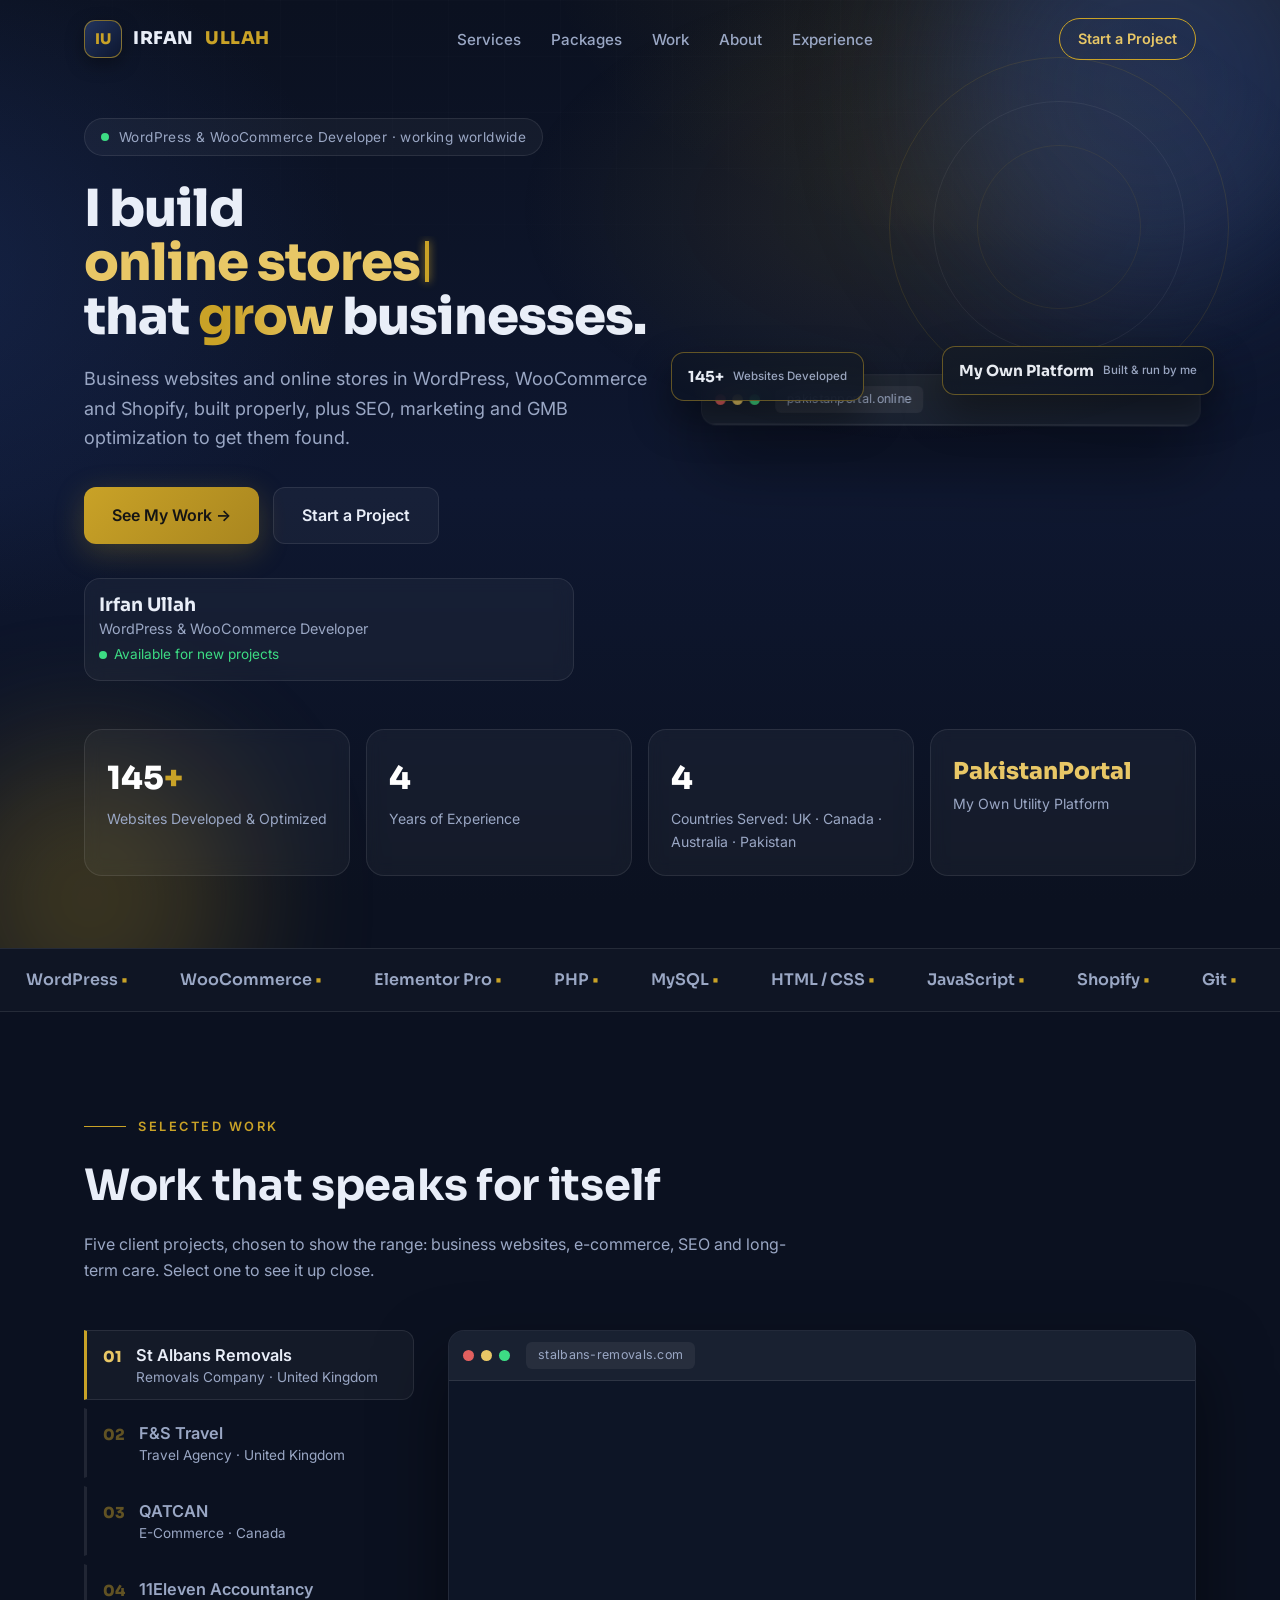
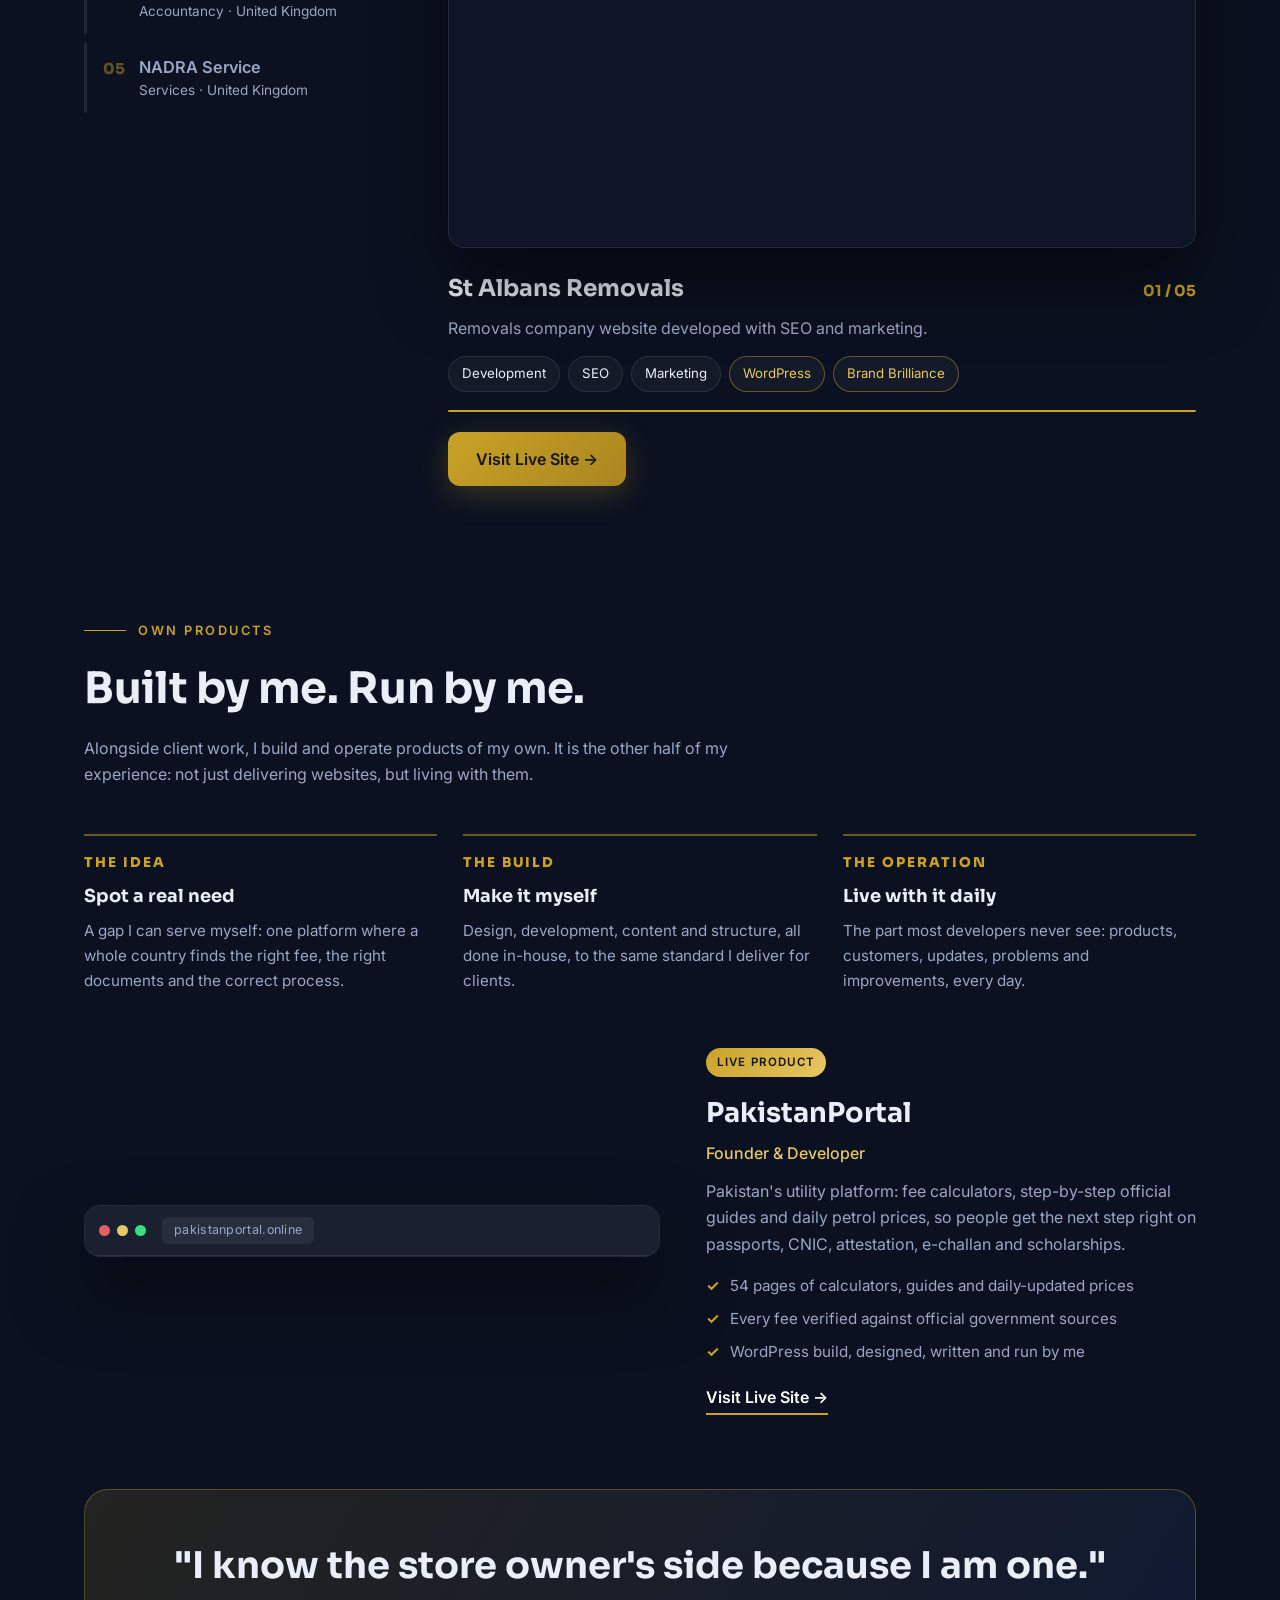
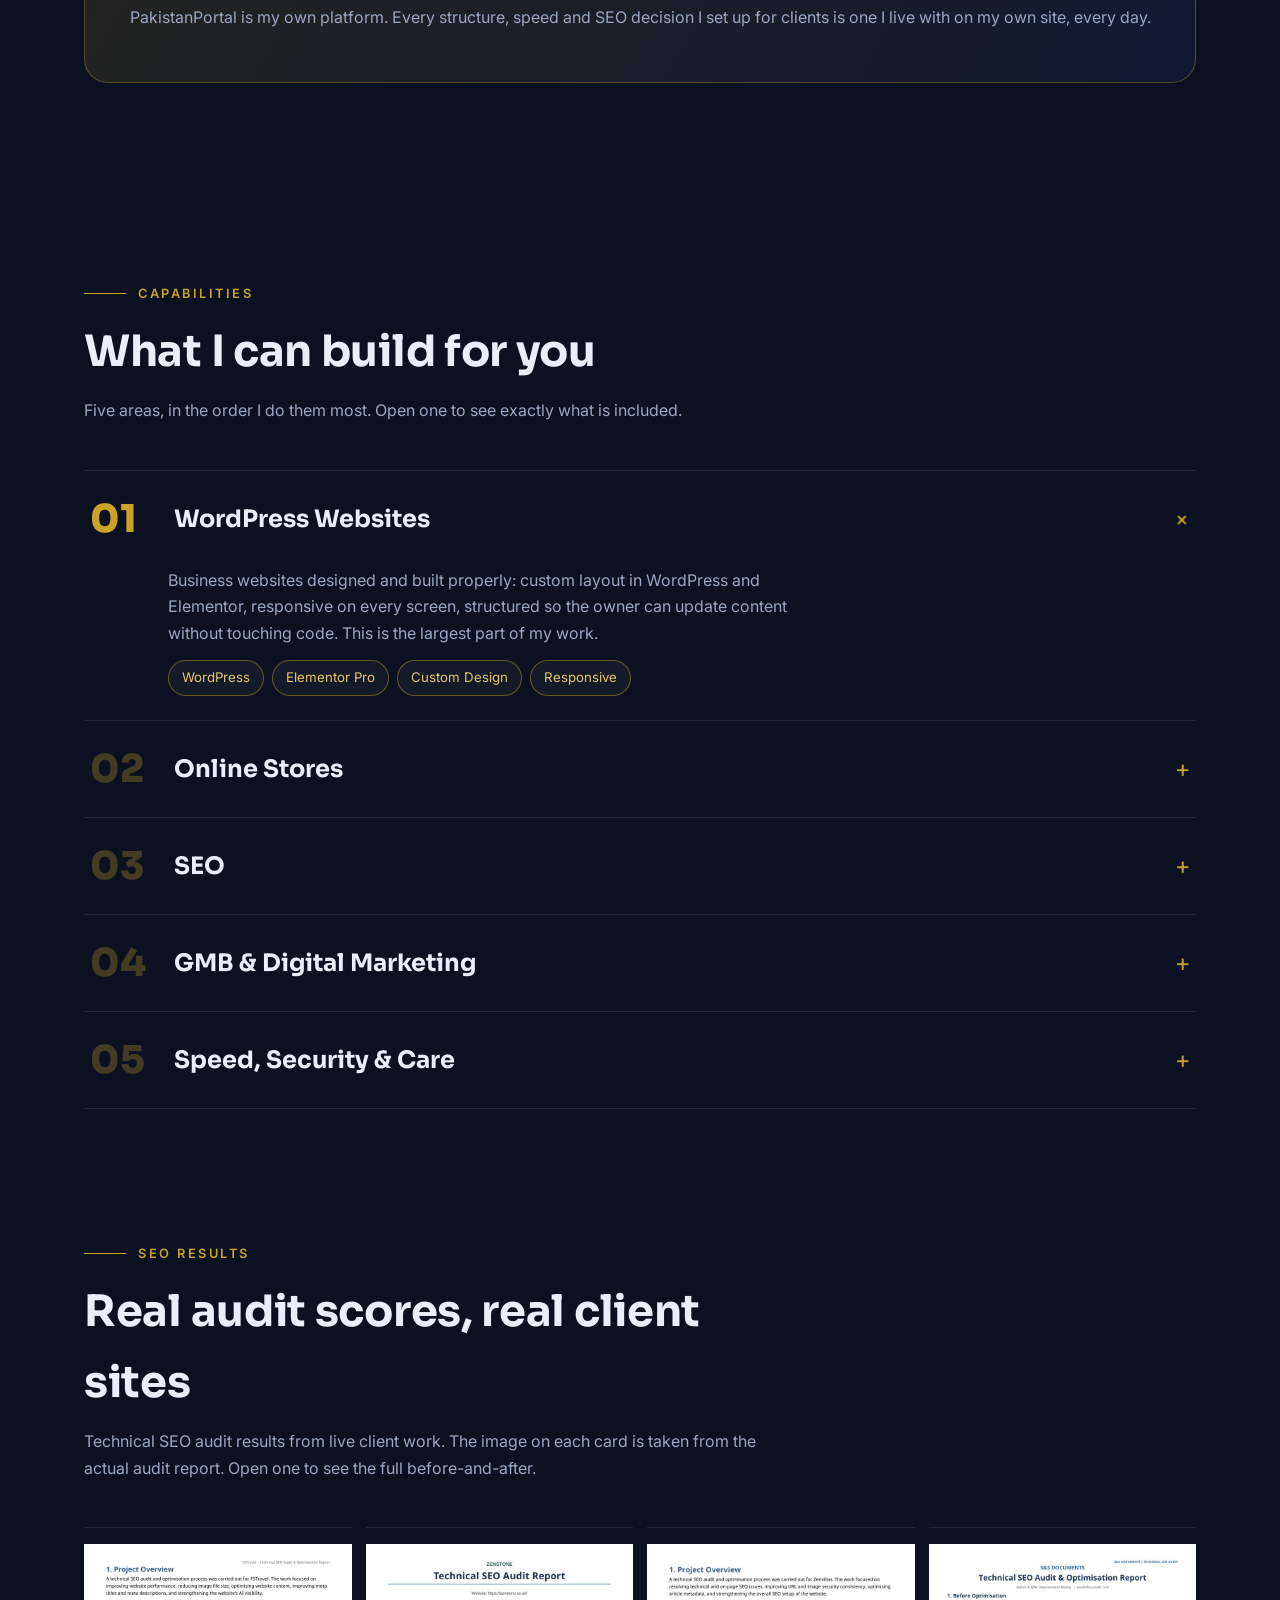
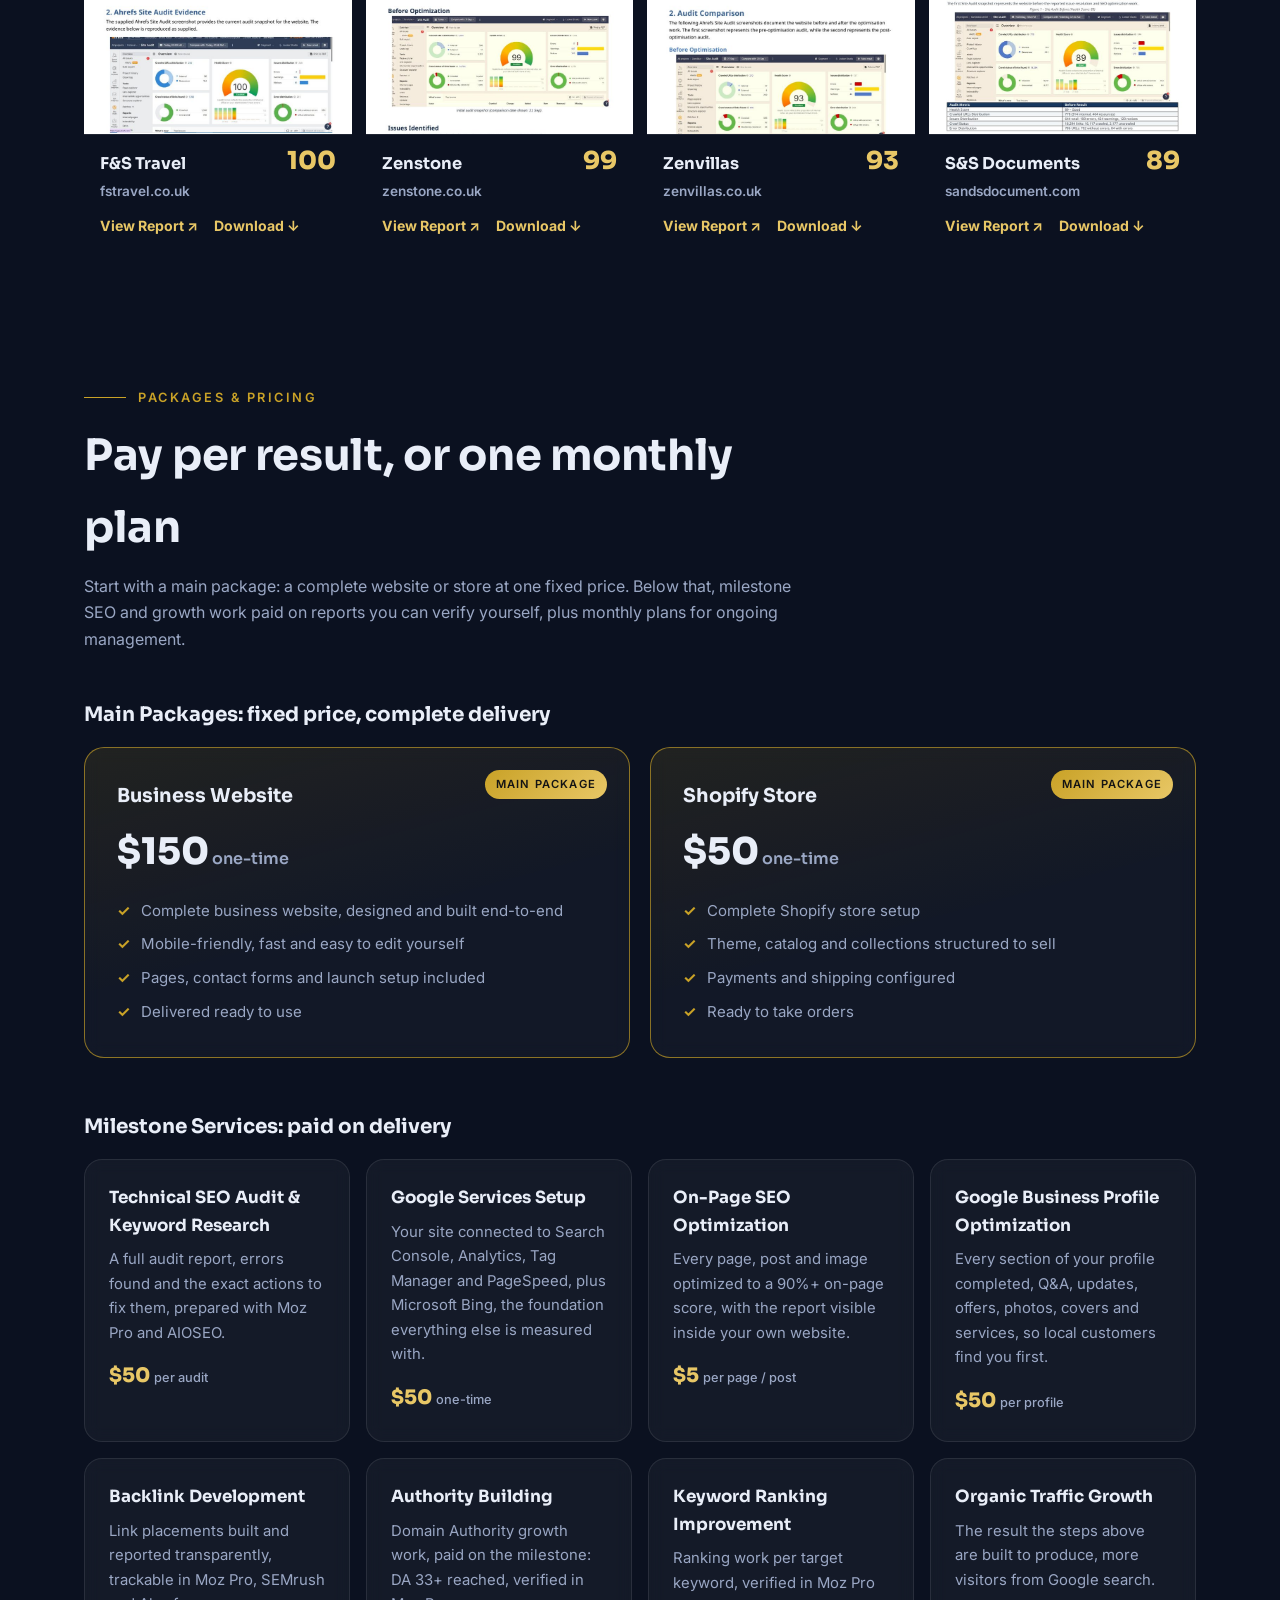
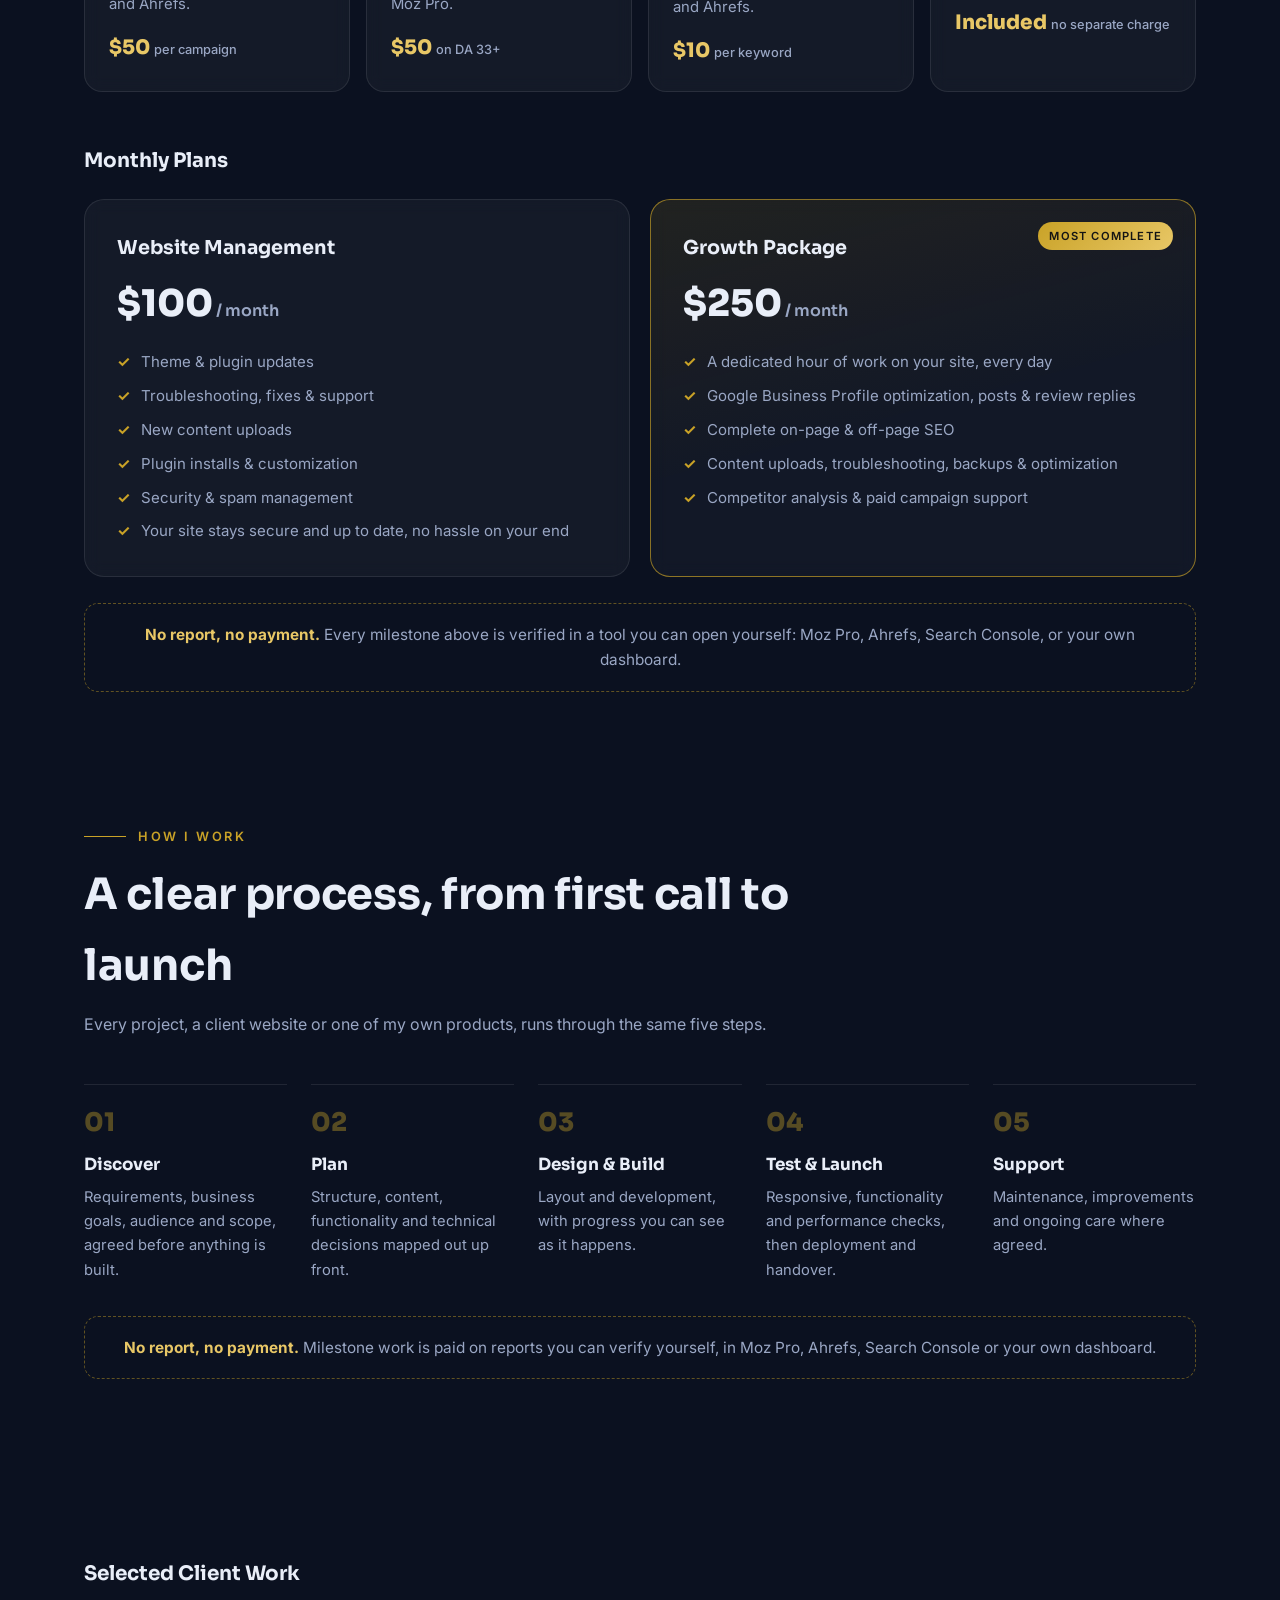
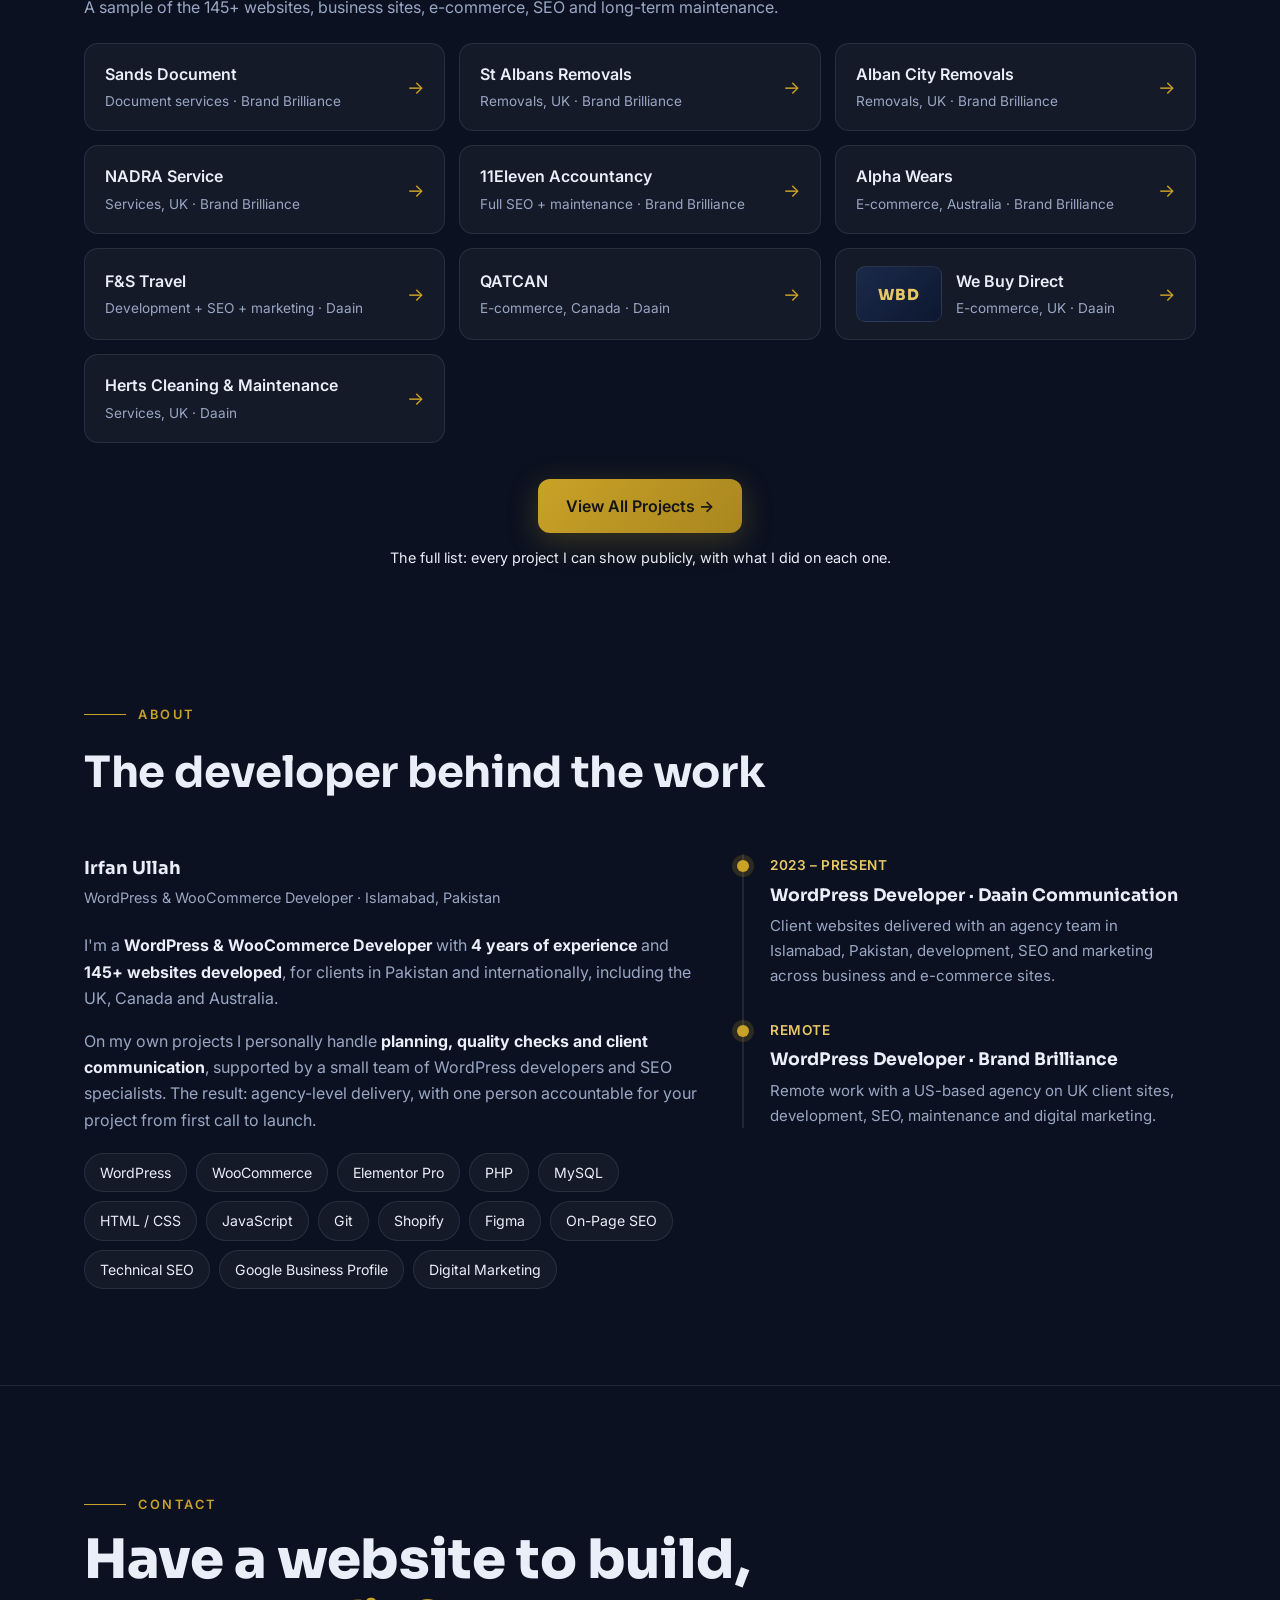
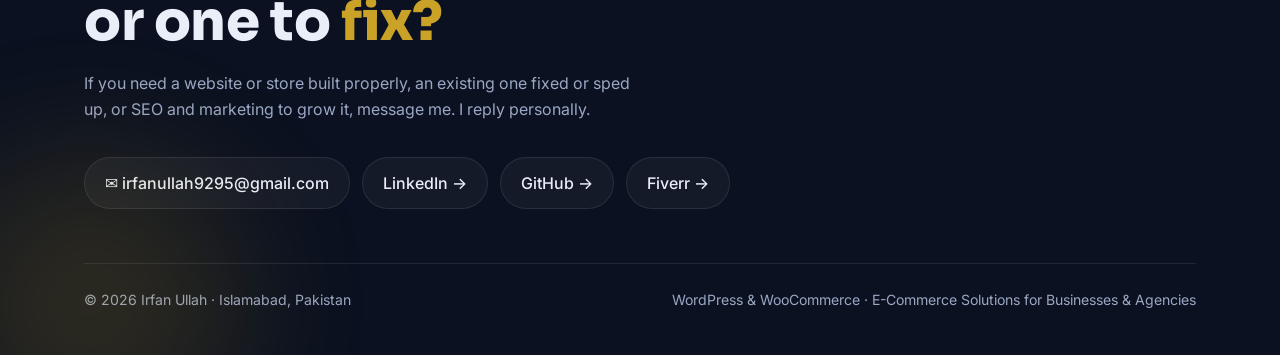
==== index.html @ b87b5d67 "Own Products: replace Novixa and TudoCalcula with PakistanPortal" ====
<!DOCTYPE html>
<html lang="en">
<head>
<meta charset="UTF-8">
<meta name="viewport" content="width=device-width, initial-scale=1.0">
<title>Irfan Ullah · WordPress & WooCommerce Developer</title>
<meta name="description" content="Irfan Ullah is a WordPress & WooCommerce Developer building business websites and e-commerce stores for businesses and agencies: WordPress, WooCommerce and Shopify, SEO, Google Business Profile creation & optimization, and digital marketing. 145+ websites developed for clients in the UK, Canada, Australia and Pakistan.">
<link rel="icon" href="data:image/svg+xml,%3Csvg xmlns='http://www.w3.org/2000/svg' viewBox='0 0 64 64'%3E%3Crect width='64' height='64' rx='14' fill='%231B2A4A'/%3E%3Ctext x='32' y='43' font-family='Arial,sans-serif' font-size='25' font-weight='700' fill='%23C9A227' text-anchor='middle'%3EIU%3C/text%3E%3C/svg%3E">
<meta name="theme-color" content="#0B1120">
<meta property="og:type" content="website">
<meta property="og:site_name" content="Irfan Ullah · Portfolio">
<meta property="og:title" content="Irfan Ullah · WordPress & WooCommerce Developer">
<meta property="og:description" content="Business websites and online stores in WordPress, WooCommerce and Shopify, built properly, plus SEO, marketing and GMB optimization. 145+ websites developed and optimized.">
<meta property="og:url" content="https://irfancodez.github.io/">
<meta property="og:image" content="https://irfancodez.github.io/og-image.png">
<meta property="og:image:width" content="1200">
<meta property="og:image:height" content="630">
<meta name="twitter:card" content="summary_large_image">
<meta name="twitter:title" content="Irfan Ullah · WordPress & WooCommerce Developer">
<meta name="twitter:description" content="Business websites and online stores in WordPress, WooCommerce and Shopify, plus SEO, marketing and GMB optimization. 145+ websites developed and optimized.">
<meta name="twitter:image" content="https://irfancodez.github.io/og-image.png">
<link rel="preconnect" href="https://fonts.googleapis.com">
<link rel="preconnect" href="https://fonts.gstatic.com" crossorigin>
<link href="https://fonts.googleapis.com/css2?family=Sora:wght@400;600;700;800&family=Inter:wght@400;500;600&display=swap" rel="stylesheet">
<style>
:root{
  --bg:#0B1120; --bg2:#0E1730; --navy:#1B2A4A; --gold:#C9A227; --gold2:#E8C766;
  --text:#E9EEF8; --muted:#9AA7C4; --card:rgba(255,255,255,.04); --line:rgba(255,255,255,.09);
  --radius:18px;
}
*{margin:0;padding:0;box-sizing:border-box}
html{scroll-behavior:smooth}
body{font-family:'Inter',system-ui,Arial,sans-serif;background:var(--bg);color:var(--text);line-height:1.65;overflow-x:hidden}
h1,h2,h3,.display{font-family:'Sora',sans-serif}
a{color:inherit;text-decoration:none}
.wrap{max-width:1160px;margin:0 auto;padding:0 24px}
::selection{background:var(--gold);color:#141414}

/* ---------- background fx ---------- */
.bg-fx{position:fixed;inset:0;z-index:-2;background:
  radial-gradient(900px 500px at 85% -5%,rgba(201,162,39,.14),transparent 60%),
  radial-gradient(800px 600px at -10% 30%,rgba(38,64,128,.35),transparent 60%),
  linear-gradient(180deg,var(--bg) 0%,var(--bg2) 55%,var(--bg) 100%)}
.bg-grid{position:fixed;inset:0;z-index:-1;pointer-events:none;opacity:.35;
  background-image:linear-gradient(rgba(255,255,255,.035) 1px,transparent 1px),linear-gradient(90deg,rgba(255,255,255,.035) 1px,transparent 1px);
  background-size:56px 56px;
  -webkit-mask-image:radial-gradient(ellipse 90% 60% at 50% 0%,#000 30%,transparent 75%);
          mask-image:radial-gradient(ellipse 90% 60% at 50% 0%,#000 30%,transparent 75%)}
.orb{position:absolute;border-radius:50%;filter:blur(70px);opacity:.5;pointer-events:none}
.orb.a{width:420px;height:420px;background:#264080;top:-120px;right:-80px;animation:drift 14s ease-in-out infinite alternate}
.orb.b{width:300px;height:300px;background:rgba(201,162,39,.5);bottom:-100px;left:-60px;animation:drift 18s ease-in-out infinite alternate-reverse}
@keyframes drift{from{transform:translate(0,0) scale(1)}to{transform:translate(-40px,30px) scale(1.08)}}
.rings{position:absolute;top:6%;right:4%;width:340px;height:340px;pointer-events:none;opacity:.5}
.rings::before,.rings::after{content:"";position:absolute;inset:0;border:1px solid rgba(201,162,39,.25);border-radius:50%}
.rings::after{inset:44px;border-color:rgba(255,255,255,.12)}
.rings i{position:absolute;inset:88px;border:1px solid rgba(201,162,39,.18);border-radius:50%;display:block}

/* ---------- nav ---------- */
header{position:fixed;top:0;left:0;right:0;z-index:50;transition:background .3s,border-color .3s;border-bottom:1px solid transparent}
header.scrolled{background:rgba(11,17,32,.82);backdrop-filter:blur(14px);border-color:var(--line)}
nav{display:flex;justify-content:space-between;align-items:center;padding:18px 0}
.logo{font-family:'Sora';font-weight:800;letter-spacing:.6px;font-size:1.1rem;display:flex;align-items:center;gap:11px}
.logo span{color:var(--gold)}
.logo-mark{width:38px;height:38px;border-radius:11px;background:linear-gradient(135deg,#22335c,#0d1730);border:1px solid rgba(201,162,39,.6);color:var(--gold2);display:grid;place-items:center;font-size:.92rem;letter-spacing:.5px;box-shadow:0 6px 18px rgba(0,0,0,.35)}
nav ul{display:flex;gap:30px;list-style:none}
nav ul a{color:var(--muted);font-size:.95rem;font-weight:500;position:relative;padding:4px 0}
nav ul a::after{content:"";position:absolute;left:0;bottom:0;width:0;height:2px;background:var(--gold);transition:width .3s}
nav ul a:hover{color:#fff} nav ul a:hover::after{width:100%}
.nav-cta{border:1px solid var(--gold);color:var(--gold2);padding:8px 18px;border-radius:999px;font-weight:600;font-size:.9rem;transition:.3s}
.nav-cta:hover{background:var(--gold);color:#141414}
.burger{display:none;flex-direction:column;justify-content:center;gap:5px;width:42px;height:42px;padding:9px;background:rgba(255,255,255,.03);border:1px solid rgba(255,255,255,.12);border-radius:11px;cursor:pointer}
.burger span{display:block;height:2px;background:var(--gold2);border-radius:2px;transition:.3s}
.burger.open span:nth-child(1){transform:translateY(7px) rotate(45deg)}
.burger.open span:nth-child(2){opacity:0}
.burger.open span:nth-child(3){transform:translateY(-7px) rotate(-45deg)}
.mnav{position:fixed;top:72px;left:12px;right:12px;z-index:49;background:rgba(13,21,43,.98);border:1px solid rgba(201,162,39,.35);border-radius:16px;padding:8px;box-shadow:0 24px 50px rgba(0,0,0,.5);opacity:0;visibility:hidden;transform:translateY(-8px);transition:.28s}
.mnav.open{opacity:1;visibility:visible;transform:none}
.mnav a{display:block;padding:13px 14px;font-family:'Sora';font-weight:600;font-size:.98rem;color:var(--ink);border-bottom:1px solid rgba(255,255,255,.06)}
.mnav a:last-child{border-bottom:none}
.mnav a.mcta{margin-top:6px;text-align:center;background:linear-gradient(135deg,var(--gold),#a8851e);color:#141414;border-radius:11px;border-bottom:none}
@media(max-width:760px){.burger{display:flex}}
@media(max-width:480px){.nav-cta{display:none}}
@media(max-width:760px){nav ul{display:none}}

/* ---------- hero ---------- */
.hero{position:relative;padding:118px 0 72px;overflow:hidden}
.eyebrow{display:inline-flex;align-items:center;gap:10px;border:1px solid var(--line);background:var(--card);
  padding:7px 16px;border-radius:999px;font-size:.85rem;color:var(--muted);letter-spacing:.4px}
.eyebrow .dot{width:8px;height:8px;border-radius:50%;background:#3ddc84;box-shadow:0 0 0 0 rgba(61,220,132,.6);animation:pulse 2s infinite}
@keyframes pulse{0%{box-shadow:0 0 0 0 rgba(61,220,132,.55)}70%{box-shadow:0 0 0 9px rgba(61,220,132,0)}100%{box-shadow:0 0 0 0 rgba(61,220,132,0)}}
.hero h1{font-size:clamp(2.3rem,4.3vw,3.2rem);line-height:1.05;font-weight:800;margin:26px 0 20px;letter-spacing:-1px}
.hero h1 .grad{background:linear-gradient(92deg,var(--gold) 10%,var(--gold2) 45%,#fff2c9 70%,var(--gold) 100%);
  background-size:200% auto;-webkit-background-clip:text;background-clip:text;color:transparent;animation:shine 5s linear infinite}
@keyframes shine{to{background-position:200% center}}
.hero p.lead{max-width:680px;color:var(--muted);font-size:1.13rem}
.hero .btns{display:flex;gap:14px;flex-wrap:wrap;margin-top:34px}
.btn{display:inline-flex;align-items:center;gap:9px;background:linear-gradient(135deg,var(--gold),#a9861f);color:#141414;
  font-weight:600;padding:14px 28px;border-radius:12px;transition:.3s;box-shadow:0 8px 30px rgba(201,162,39,.25)}
.btn:hover{transform:translateY(-3px);box-shadow:0 14px 38px rgba(201,162,39,.35)}
.btn.ghost{background:var(--card);border:1px solid var(--line);color:var(--text);box-shadow:none}
.btn.ghost:hover{border-color:var(--gold);color:var(--gold2)}
.stats{display:grid;grid-template-columns:repeat(4,1fr);gap:16px;margin-top:48px}
.stat{background:var(--card);border:1px solid var(--line);border-radius:var(--radius);padding:22px;backdrop-filter:blur(8px);transition:.3s}
.stat:hover{transform:translateY(-4px);border-color:rgba(201,162,39,.5)}
.stat .num{font-family:'Sora';font-size:2rem;font-weight:800;color:#fff}
.stat .num em{font-style:normal;color:var(--gold)}
.stat .lbl{color:var(--muted);font-size:.88rem;margin-top:2px}
@media(max-width:820px){.stats{grid-template-columns:repeat(2,1fr)}}

/* ---------- marquee ---------- */
.marquee{border-top:1px solid var(--line);border-bottom:1px solid var(--line);padding:18px 0;overflow:hidden;background:rgba(255,255,255,.02)}
.marquee .track{display:flex;gap:0;width:max-content;animation:scroll 30s linear infinite}
.marquee span{font-family:'Sora';font-weight:600;color:var(--muted);padding:0 26px;white-space:nowrap;font-size:1rem}
.marquee span b{color:var(--gold);font-weight:600}
@keyframes scroll{to{transform:translateX(-50%)}}

/* ---------- sections ---------- */
section{padding:96px 0;position:relative}
.sec-head{max-width:720px;margin-bottom:46px}
.sec-head .kicker{color:var(--gold);font-weight:600;letter-spacing:2.5px;font-size:.8rem;text-transform:uppercase}
.sec-head h2{font-size:clamp(1.9rem,3.6vw,2.7rem);font-weight:700;margin:12px 0 10px;letter-spacing:-.3px}
.sec-head p{color:var(--muted)}
.grid4{display:grid;grid-template-columns:repeat(auto-fit,minmax(240px,1fr));gap:18px}
.card{background:var(--card);border:1px solid var(--line);border-radius:var(--radius);padding:28px;position:relative;overflow:hidden;transition:.35s;backdrop-filter:blur(8px)}
.card::before{content:"";position:absolute;inset:0;background:radial-gradient(420px 200px at var(--mx,50%) var(--my,0%),rgba(201,162,39,.13),transparent 65%);opacity:0;transition:opacity .35s}
.card:hover{transform:translateY(-6px);border-color:rgba(201,162,39,.55)}
.card:hover::before{opacity:1}
.card .no{font-family:'Sora';font-weight:800;font-size:.95rem;color:var(--gold);letter-spacing:1px}
.card h3{font-size:1.18rem;margin:14px 0 9px}
.card p{color:var(--muted);font-size:.96rem}

/* ---------- packages ---------- */
.miles{display:grid;grid-template-columns:repeat(auto-fit,minmax(250px,1fr));gap:16px}
.mile{background:var(--card);border:1px solid var(--line);border-radius:var(--radius);padding:24px;transition:.3s;backdrop-filter:blur(8px)}
.mile:hover{transform:translateY(-4px);border-color:rgba(201,162,39,.55)}
.mile h3{font-size:1.05rem;margin-bottom:8px}
.mile p{color:var(--muted);font-size:.93rem}
.mile .price{display:inline-block;margin-top:14px;font-family:'Sora';font-weight:800;font-size:1.25rem;color:var(--gold2)}
.mile .price small{font-family:'Inter';font-weight:500;font-size:.8rem;color:var(--muted)}
.plans{display:grid;grid-template-columns:repeat(auto-fit,minmax(300px,1fr));gap:20px;margin-top:22px}
.plan{background:var(--card);border:1px solid var(--line);border-radius:20px;padding:32px;position:relative;transition:.3s;backdrop-filter:blur(8px)}
.plan:hover{transform:translateY(-5px)}
.plan.featured{border-color:rgba(201,162,39,.65);background:linear-gradient(165deg,rgba(201,162,39,.12),rgba(255,255,255,.03) 55%)}
.plan .flag{position:absolute;top:22px;right:22px;font-size:.7rem;font-weight:600;letter-spacing:1.2px;color:#141414;background:linear-gradient(135deg,var(--gold),var(--gold2));padding:5px 11px;border-radius:999px;text-transform:uppercase}
.plan h3{font-size:1.2rem}
.plan .amt{font-family:'Sora';font-size:2.3rem;font-weight:800;margin:10px 0 2px}
.plan .amt span{font-size:1rem;font-weight:600;color:var(--muted)}
.plan ul{list-style:none;margin-top:16px;display:grid;gap:9px}
.plan ul li{color:var(--muted);font-size:.94rem;padding-left:24px;position:relative}
.plan ul li::before{content:"✓";position:absolute;left:0;color:var(--gold);font-weight:700}
.pkg-note{margin-top:26px;border:1px dashed rgba(201,162,39,.45);border-radius:14px;padding:18px 22px;color:var(--muted);font-size:.96rem;text-align:center}
.pkg-note strong{color:var(--gold2)}

/* ---------- projects ---------- */
.proj{display:grid;grid-template-columns:repeat(auto-fit,minmax(320px,1fr));gap:20px}
.proj .card{padding:32px}
.proj .flag{position:absolute;top:22px;right:22px;font-size:.72rem;font-weight:600;letter-spacing:1.2px;color:#141414;background:linear-gradient(135deg,var(--gold),var(--gold2));padding:5px 11px;border-radius:999px;text-transform:uppercase}
.proj h3{font-size:1.45rem;margin:6px 0 4px}
.proj h3 a:hover{color:var(--gold2)}
.proj .role{color:var(--gold2);font-size:.9rem;font-weight:500;margin-bottom:12px}
.proj p{color:var(--muted);font-size:.97rem}
.proj .go{display:inline-flex;gap:8px;margin-top:18px;font-weight:600;color:#fff;border-bottom:2px solid var(--gold);padding-bottom:2px;transition:.3s}
.proj .go:hover{color:var(--gold2);gap:13px}
.client-grid{display:grid;grid-template-columns:repeat(auto-fit,minmax(300px,1fr));gap:14px;margin-top:22px}
.client{display:flex;justify-content:space-between;align-items:center;gap:14px;background:var(--card);border:1px solid var(--line);border-radius:14px;padding:17px 20px;transition:.3s}
.client:hover{border-color:rgba(201,162,39,.55);transform:translateX(5px)}
.client .t{font-weight:600}
.client .s{color:var(--muted);font-size:.85rem}
.client .arr{color:var(--gold);font-size:1.15rem}

/* ---------- quote band ---------- */
.quote{background:linear-gradient(120deg,rgba(201,162,39,.13),rgba(38,64,128,.18));border:1px solid rgba(201,162,39,.35);border-radius:24px;padding:52px 44px;text-align:center}
.quote .big{font-family:'Sora';font-size:clamp(1.5rem,3.4vw,2.3rem);font-weight:700;line-height:1.3}
.quote .big span{color:var(--gold2)}
.quote p{color:var(--muted);margin-top:14px}

/* ---------- about / timeline ---------- */
.two{display:grid;grid-template-columns:1.15fr .85fr;gap:44px;align-items:start}
@media(max-width:860px){.two{grid-template-columns:1fr}}
.about p{color:var(--muted);margin-bottom:16px}
.about p strong{color:var(--text)}
.stack{display:flex;flex-wrap:wrap;gap:9px;margin-top:20px}
.stack span{border:1px solid var(--line);background:var(--card);border-radius:999px;padding:7px 15px;font-size:.88rem;color:var(--text)}
.stack span:hover{border-color:var(--gold);color:var(--gold2)}
.timeline{border-left:2px solid var(--line);padding-left:26px;display:grid;gap:30px}
.tl{position:relative}
.tl::before{content:"";position:absolute;left:-33px;top:6px;width:12px;height:12px;border-radius:50%;background:var(--gold);box-shadow:0 0 0 5px rgba(201,162,39,.18)}
.tl .when{color:var(--gold2);font-size:.85rem;font-weight:600;letter-spacing:.6px}
.tl h3{font-size:1.08rem;margin:4px 0 5px}
.tl p{color:var(--muted);font-size:.94rem}

/* ---------- footer / contact ---------- */
footer{padding:100px 0 44px;border-top:1px solid var(--line);position:relative;overflow:hidden}
footer .big{font-family:'Sora';font-size:clamp(2rem,5vw,3.4rem);font-weight:800;line-height:1.15;letter-spacing:-.4px}
footer .big span{color:var(--gold)}
.contact-row{display:flex;gap:12px;flex-wrap:wrap;margin:34px 0 54px}
.pill{display:inline-flex;gap:9px;align-items:center;border:1px solid var(--line);background:var(--card);padding:12px 20px;border-radius:999px;font-weight:500;transition:.3s}
.pill:hover{border-color:var(--gold);color:var(--gold2);transform:translateY(-3px)}
.foot{display:flex;justify-content:space-between;gap:16px;flex-wrap:wrap;color:var(--muted);font-size:.88rem;border-top:1px solid var(--line);padding-top:24px}

/* ---------- v3 visual layer ---------- */
#progress{position:fixed;top:0;left:0;height:3px;width:0;background:linear-gradient(90deg,var(--gold),var(--gold2));z-index:60;box-shadow:0 0 12px rgba(201,162,39,.7)}
.hero-grid{display:grid;grid-template-columns:1.06fr .94fr;gap:42px;align-items:center}
@media(max-width:920px){.hero-grid{grid-template-columns:1fr}}
.hero-visual{position:relative;perspective:1200px;max-width:570px;width:100%;justify-self:end}
.frame{background:#0d1526;border:1px solid var(--line);border-radius:16px;overflow:hidden;box-shadow:0 34px 70px rgba(0,0,0,.5);transform:rotateY(-7deg) rotateX(2deg);transition:transform .5s cubic-bezier(.2,.6,.2,1)}
.hero-visual:hover .frame{transform:rotateY(-2deg) rotateX(0deg)}
.frame .bar{display:flex;align-items:center;gap:7px;padding:11px 14px;background:rgba(255,255,255,.05);border-bottom:1px solid var(--line)}
.frame .bar i{width:11px;height:11px;border-radius:50%;background:#2a3757;display:block}
.frame .bar i:first-child{background:#e2605f}.frame .bar i:nth-child(2){background:#e8c766}.frame .bar i:nth-child(3){background:#3ddc84}
.frame .bar span{margin-left:9px;font-size:.78rem;color:var(--muted);background:rgba(255,255,255,.06);border-radius:6px;padding:3px 12px;letter-spacing:.3px}
.frame img{width:100%;height:auto;display:block;aspect-ratio:1200/900;object-fit:cover;object-position:top;background:linear-gradient(140deg,#16223f,#0d1526)}
.float-chip{position:absolute;display:flex;align-items:center;gap:9px;background:rgba(13,21,38,.88);border:1px solid rgba(201,162,39,.45);backdrop-filter:blur(10px);border-radius:13px;padding:11px 16px;font-family:'Sora';font-weight:700;font-size:.95rem;box-shadow:0 18px 40px rgba(0,0,0,.45);animation:bob 5s ease-in-out infinite;z-index:3}
.float-chip small{display:block;font-family:'Inter';font-weight:500;color:var(--muted);font-size:.72rem}
.float-chip.c1{top:-22px;left:-22px}
.float-chip.c2{bottom:30px;right:-18px;animation-delay:1.4s}
@media(max-width:920px){.float-chip.c1{left:6px}.float-chip.c2{right:6px}}
@keyframes bob{0%,100%{transform:translateY(0)}50%{transform:translateY(-11px)}}
.split{display:grid;grid-template-columns:1.08fr .92fr;gap:46px;align-items:center;margin-bottom:74px}
.split:last-of-type{margin-bottom:10px}
.split .frame{transform:none}
.split .frame:hover{transform:translateY(-5px)}
.split.rev .frame{order:2}
@media(max-width:920px){.split{grid-template-columns:1fr}.split.rev .frame{order:0}}
.flag2{display:inline-block;font-size:.72rem;font-weight:600;letter-spacing:1.2px;color:#141414;background:linear-gradient(135deg,var(--gold),var(--gold2));padding:5px 11px;border-radius:999px;text-transform:uppercase;margin-bottom:14px}
.split-txt h3{font-size:1.7rem;margin-bottom:4px}
.split-txt h3 a:hover{color:var(--gold2)}
.split-txt .role{color:var(--gold2);font-weight:500;margin-bottom:12px}
.split-txt p{color:var(--muted)}
.ticks{list-style:none;margin-top:16px;display:grid;gap:8px}
.ticks li{color:var(--muted);font-size:.95rem;padding-left:24px;position:relative}
.ticks li::before{content:"✓";position:absolute;left:0;color:var(--gold);font-weight:700}
.split-txt .go{display:inline-flex;gap:8px;margin-top:20px;font-weight:600;color:#fff;border-bottom:2px solid var(--gold);padding-bottom:2px;transition:.3s}
.split-txt .go:hover{color:var(--gold2);gap:13px}
.client .thumb{width:86px;height:56px;object-fit:cover;object-position:top;border-radius:9px;border:1px solid var(--line);flex:none;background:#16223f}
.client .grow{flex:1}
.me{display:flex;align-items:center;gap:16px;margin-bottom:22px}
.me img{width:74px;height:74px;border-radius:50%;object-fit:cover;border:2px solid var(--gold);box-shadow:0 0 0 5px rgba(201,162,39,.16)}
.me strong{display:block;font-family:'Sora';font-size:1.12rem}
.me span{color:var(--muted);font-size:.9rem}
.reveal-l{opacity:0;transform:translateX(-34px);transition:opacity .8s cubic-bezier(.2,.6,.2,1),transform .8s cubic-bezier(.2,.6,.2,1)}
.reveal-r{opacity:0;transform:translateX(34px);transition:opacity .8s cubic-bezier(.2,.6,.2,1),transform .8s cubic-bezier(.2,.6,.2,1)}
.reveal-l.in,.reveal-r.in{opacity:1;transform:none}
@media (prefers-reduced-motion: reduce){.reveal-l,.reveal-r{opacity:1;transform:none}.float-chip{animation:none}}


/* hero wow layer */
.hero::after{content:"";position:absolute;inset:0;background:radial-gradient(620px 360px at var(--sx,72%) var(--sy,22%),rgba(201,162,39,.12),transparent 65%);pointer-events:none;transition:background .25s}
.h-line{display:block;overflow:hidden;padding-bottom:.08em;margin-bottom:-.08em}
.h-line>span{display:inline-block;animation:rise .95s cubic-bezier(.2,.65,.2,1) both}
@keyframes rise{from{transform:translateY(112%);opacity:0}to{transform:translateY(0);opacity:1}}
.me-chip{position:absolute;left:-30px;bottom:-22px;display:flex;align-items:center;gap:12px;background:rgba(13,21,38,.9);border:1px solid rgba(201,162,39,.45);backdrop-filter:blur(10px);border-radius:14px;padding:11px 17px 11px 11px;box-shadow:0 18px 40px rgba(0,0,0,.45);animation:bob 6s ease-in-out infinite;animation-delay:.7s;z-index:3}
.me-chip img{width:46px;height:46px;border-radius:50%;object-fit:cover;border:2px solid var(--gold)}
.me-chip strong{display:block;font-family:'Sora';font-size:.95rem;line-height:1.25}
.me-chip small{color:var(--muted);font-size:.72rem}
@media(max-width:920px){.me-chip{left:6px}}
.cover{aspect-ratio:1200/900;background:radial-gradient(600px 300px at 80% 0%,rgba(20,184,166,.28),transparent 60%),linear-gradient(140deg,#0e2233,#0B1120);display:flex;flex-direction:column;align-items:center;justify-content:center;gap:15px;padding:28px;text-align:center}
.cover .tile{width:76px;height:76px;border-radius:19px;background:#14B8A6;display:flex;flex-direction:column;align-items:center;justify-content:center;line-height:.92;font-family:'Sora';font-weight:800;font-size:1.55rem;color:#fff;box-shadow:0 14px 32px rgba(20,184,166,.35)}
.cover .wm{font-family:'Sora';font-weight:800;font-size:2rem;color:#fff}
.cover .wm span{color:#2DD4BF}
.cover .chips{display:flex;gap:8px;flex-wrap:wrap;justify-content:center}
.cover .chips span{border:1px solid rgba(255,255,255,.18);background:rgba(255,255,255,.05);color:#B9C4DC;border-radius:999px;padding:5px 12px;font-size:.78rem}
.thumb-cover{width:86px;height:56px;flex:none;border-radius:9px;border:1px solid var(--line);background:linear-gradient(140deg,#1B2A4A,#0d1730);display:grid;place-items:center;font-family:'Sora';font-weight:800;color:var(--gold2);font-size:.95rem;letter-spacing:1px}
.id-card{display:flex;align-items:center;gap:16px;margin-top:34px;background:var(--card);border:1px solid var(--line);border-radius:16px;padding:14px 22px 14px 14px;max-width:490px;backdrop-filter:blur(8px)}
.id-card img{width:78px;height:78px;border-radius:50%;object-fit:cover;border:2px solid var(--gold);box-shadow:0 0 0 5px rgba(201,162,39,.15);flex:none}
.id-txt strong{font-family:'Sora';font-size:1.16rem;display:block;line-height:1.3}
.id-txt span{display:block;color:var(--muted);font-size:.9rem}
.id-txt .avail{color:#3ddc84;font-size:.85rem;display:flex;align-items:center;gap:7px;margin-top:3px}
.id-txt .avail i{width:8px;height:8px;border-radius:50%;background:#3ddc84;display:block;box-shadow:0 0 0 0 rgba(61,220,132,.6);animation:pulse 2s infinite}
.mq-type{display:flex;justify-content:center;align-items:baseline;font-family:'Sora';font-weight:700;font-size:1.18rem;color:var(--gold2);min-height:1.6em;letter-spacing:.4px}
.typer{display:flex;align-items:baseline;gap:10px;flex-wrap:wrap;font-family:'Sora';font-size:clamp(1.15rem,2.4vw,1.5rem);font-weight:600;margin:6px 0 18px;min-height:1.55em}
.typer-label{color:var(--muted)}
.typed{color:var(--gold2);display:inline-block;transition:opacity .34s ease,transform .34s ease}
.typed.out{opacity:0;transform:translateY(-45%)}
.typed.prep{opacity:0;transform:translateY(45%);transition:none}
.cursor{display:inline-block;width:3px;height:1.02em;background:var(--gold);vertical-align:-.14em;animation:blink 1s steps(1) infinite;box-shadow:0 0 8px rgba(201,162,39,.8)}
@keyframes blink{50%{opacity:0}}
.cursor.big{width:4px;height:.8em;vertical-align:-.04em;margin-left:5px}
.cur-dot,.cur-ring{position:fixed;top:0;left:0;pointer-events:none;z-index:300;opacity:0;border-radius:50%}
.cur-dot{width:8px;height:8px;background:var(--gold2);box-shadow:0 0 10px rgba(232,199,102,.9)}
.cur-ring{width:38px;height:38px;border:1.5px solid rgba(201,162,39,.65);transition:width .3s,height .3s,background-color .3s,border-color .3s,opacity .3s}
.cur-ring.hov{width:64px;height:64px;background:rgba(201,162,39,.08);border-color:rgba(232,199,102,.95)}
.cur-ring.down{width:26px;height:26px}
html.has-cur, html.has-cur a, html.has-cur button{cursor:none}
@media (prefers-reduced-motion: reduce){.h-line>span{animation:none}.me-chip{animation:none}.cursor{animation:none}}

/* ---------- reveal ---------- */
.reveal{opacity:0;transform:translateY(26px);transition:opacity .8s cubic-bezier(.2,.6,.2,1),transform .8s cubic-bezier(.2,.6,.2,1)}
.reveal.in{opacity:1;transform:none}
.reveal.d1{transition-delay:.08s}.reveal.d2{transition-delay:.16s}.reveal.d3{transition-delay:.24s}
@media (prefers-reduced-motion: reduce){
  *,*::before,*::after{animation-duration:.001s !important;transition-duration:.001s !important}
  html{scroll-behavior:auto}
  .reveal{opacity:1;transform:none}
}
/* mobile polish */
html,body{overflow-x:hidden}
@media(max-width:640px){
  section{padding:64px 0}
  .hero{padding:106px 0 44px}
  .lead{font-size:1rem;line-height:1.65}
  .cta-row{flex-direction:column;align-items:stretch;gap:12px}
  .cta-row .btn{text-align:center}
  .icard{margin-top:26px;padding:14px 16px;gap:13px}
  .icard img{width:64px;height:64px}
  .stats{margin-top:36px;gap:12px}
  .stat{padding:18px 16px}
  .float-chip{font-size:.72rem;padding:8px 11px}
  .float-chip.c1{top:-14px}
  .quote .big{font-size:1.55rem;line-height:1.35}
  .marquee{padding:16px 0}
  .sec-head{margin-bottom:32px}
  .plan,.card,.mile{padding:24px 20px}
  footer{padding:76px 0 34px}
}
@media(max-width:400px){
  .hero h1{font-size:2rem}
  .eyebrow{font-size:.66rem;letter-spacing:1.2px}
  .icard .nm{font-size:1rem}
}
/* mobile professional pass */
::selection{background:var(--gold);color:#141414}
*{-webkit-tap-highlight-color:transparent}
section[id],footer[id]{scroll-margin-top:84px}
@media(max-width:640px){
  .frame{transform:rotateY(-3deg) rotateX(1deg)}
  .hero-visual{margin-top:6px}
  .sec-head h2{font-size:1.85rem}
  .client{padding:13px 14px}
  .tl{padding-bottom:22px}
  .socials .pill{padding:10px 16px}
}
@media(max-width:400px){
  .plans,.proj,.client-grid,.miles{grid-template-columns:1fr}
  .wrap{padding:0 16px}
  .stat .n{font-size:1.7rem}
}

/* ===== v4 additions ===== */
.sc-wrap{display:grid;grid-template-columns:330px 1fr;gap:34px;align-items:start}
.sc-rail{display:flex;flex-direction:column;gap:8px}
.sc-item{display:flex;gap:14px;align-items:flex-start;text-align:left;width:100%;background:transparent;border:1px solid transparent;border-left:3px solid var(--line);border-radius:0 12px 12px 0;padding:14px 16px;cursor:pointer;font-family:'Inter',sans-serif;color:var(--muted);transition:all .3s}
.sc-item:hover{background:var(--card);color:var(--text)}
.sc-item.on{background:var(--card);border-color:var(--line);border-left-color:var(--gold);color:var(--text)}
.sc-no{font-family:'Sora';font-weight:800;font-size:.95rem;color:rgba(201,162,39,.45);padding-top:2px}
.sc-item.on .sc-no{color:var(--gold2)}
.sc-nm{font-weight:600;font-size:1.02rem;line-height:1.3;display:block}
.sc-tp{display:block;font-weight:400;font-size:.85rem;color:var(--muted);margin-top:3px}
.sc-frame{transform:none}
.sc-stage{position:relative;aspect-ratio:16/10;background:#0d1526;overflow:hidden}
.sc-img{position:absolute;inset:0;width:100%;height:100%;object-fit:cover;object-position:top center;opacity:0;transform:scale(1.04);transition:opacity .6s ease,transform .6s ease}
.sc-img.on{opacity:1;transform:scale(1)}
.sc-img.kb{animation:kb 7s ease forwards}
@keyframes kb{from{transform:scale(1)}to{transform:scale(1.07)}}
.sc-meta{margin-top:22px}
.sc-mtop{display:flex;justify-content:space-between;align-items:baseline;gap:16px}
.sc-mtop h3{font-size:1.45rem}
.sc-count{font-family:'Sora';font-weight:700;color:var(--gold);font-size:.95rem;white-space:nowrap}
.sc-meta p{color:var(--muted);margin-top:7px;max-width:640px}
.sc-tags{display:flex;flex-wrap:wrap;gap:8px;margin:15px 0 18px}
.sc-tags span{border:1px solid var(--line);background:var(--card);border-radius:999px;padding:6px 13px;font-size:.83rem;color:var(--text)}
.sc-tags span.tech{border-color:rgba(201,162,39,.45);color:var(--gold2)}
.sc-prog{height:2px;background:var(--line);border-radius:2px;overflow:hidden;margin-bottom:20px}
.sc-prog span{display:block;height:100%;width:0;background:var(--gold)}
.caps{border-top:1px solid var(--line)}
.cap{border-bottom:1px solid var(--line)}
.cap-head{display:flex;align-items:center;gap:20px;width:100%;background:none;border:none;cursor:pointer;text-align:left;padding:24px 6px;font-family:'Inter',sans-serif;color:var(--text)}
.cap-no{font-family:'Sora';font-weight:800;font-size:clamp(1.7rem,3vw,2.4rem);color:rgba(201,162,39,.30);min-width:64px;transition:color .3s}
.cap.open .cap-no,.cap-head:hover .cap-no{color:var(--gold)}
.cap-head h3{font-size:clamp(1.15rem,2.2vw,1.5rem);flex:1}
.cap-ic{font-size:1.5rem;color:var(--gold);font-weight:400;transition:transform .35s;line-height:1}
.cap.open .cap-ic{transform:rotate(45deg)}
.cap-body{display:grid;grid-template-rows:0fr;transition:grid-template-rows .45s cubic-bezier(.2,.6,.2,1)}
.cap.open .cap-body{grid-template-rows:1fr}
.cap-inner{overflow:hidden}
.cap-inner p{color:var(--muted);max-width:760px;padding:0 6px 6px 84px}
.cap-inner .sc-tags{padding:8px 6px 24px 84px;margin:0}
.beats{display:grid;grid-template-columns:repeat(3,1fr);gap:26px;margin:6px 0 54px}
.beat{border-top:2px solid rgba(201,162,39,.5);padding-top:16px}
.beat .bn{font-family:'Sora';font-weight:800;color:var(--gold);font-size:.85rem;letter-spacing:2px;text-transform:uppercase}
.beat h3{margin:8px 0 6px;font-size:1.12rem}
.beat p{color:var(--muted);font-size:.95rem}
.steps.res{grid-template-columns:repeat(4,1fr)}
@media(max-width:1000px){.steps.res{grid-template-columns:repeat(2,1fr)}}
@media(max-width:560px){.steps.res{grid-template-columns:1fr}}
.res2-grid{display:grid;grid-template-columns:repeat(4,1fr);gap:14px}
@media(max-width:1000px){.res2-grid{grid-template-columns:repeat(2,1fr)}}
@media(max-width:560px){.res2-grid{grid-template-columns:1fr}}
.res2-card{border-top:1px solid var(--line);padding-top:16px;overflow:hidden}
.res2-card img{width:100%;aspect-ratio:4/2.85;object-fit:cover;object-position:top;display:block;border-bottom:1px solid var(--line)}
.res2-body{padding:14px 16px 16px}
.res2-top{display:flex;align-items:baseline;justify-content:space-between;gap:10px}
.res2-top h3{font-family:'Sora';font-size:1.02rem}
.res2-score{font-family:'Sora';font-weight:800;font-size:1.55rem;color:var(--gold2);line-height:1}
.res2-dom{color:var(--muted);font-size:.85rem;font-weight:600;margin-top:2px}
.res-links{display:flex;gap:16px;margin-top:12px}.res-links a{color:var(--gold2);font-weight:700;font-size:.88rem}.res-links a:hover{text-decoration:underline}
.res-score{font-family:'Sora';font-weight:800;font-size:2.2rem;color:var(--gold2);line-height:1}
.steps{display:grid;grid-template-columns:repeat(5,1fr);gap:24px}
.step{border-top:1px solid var(--line);padding-top:16px}
.step .n{font-family:'Sora';font-weight:800;font-size:1.6rem;color:rgba(201,162,39,.4)}
.step h3{margin:8px 0 6px;font-size:1.05rem}
.step p{color:var(--muted);font-size:.92rem}
button:focus-visible,a:focus-visible{outline:2px solid var(--gold);outline-offset:3px;border-radius:6px}
@media(max-width:1000px){.steps{grid-template-columns:repeat(2,1fr)}.beats{grid-template-columns:1fr}}
@media(max-width:900px){
  .sc-wrap{grid-template-columns:1fr}
  .sc-rail{flex-direction:row;overflow-x:auto;padding-bottom:8px;gap:8px}
  .sc-item{border:1px solid var(--line);border-radius:12px;min-width:210px}
  .sc-item.on{border-color:var(--gold)}
  .cap-inner p{padding-left:6px}.cap-inner .sc-tags{padding-left:6px}
}
@media(max-width:560px){.steps{grid-template-columns:1fr}}
@media(prefers-reduced-motion:reduce){.sc-img{transition:none}.sc-img.kb{animation:none}.cap-body{transition:none}}

/* ===== v4.3 motion package ===== */
.reveal{transition:opacity .8s cubic-bezier(.2,.6,.2,1),transform .8s cubic-bezier(.2,.6,.2,1)}
.kicker{display:inline-flex;align-items:center;gap:12px}
.kicker::before{content:"";width:0;height:1px;background:var(--gold);transition:width .9s cubic-bezier(.2,.6,.2,1) .15s;flex:none}
.in .kicker::before,.kicker.in::before{width:42px}
.sec-head.in h2{animation:h2in .9s cubic-bezier(.2,.65,.2,1) both}
@keyframes h2in{from{opacity:0;transform:translateY(16px)}to{opacity:1;transform:none}}
.steps .step:nth-child(2),.beats .beat:nth-child(2){transition-delay:.08s}
.steps .step:nth-child(3),.beats .beat:nth-child(3){transition-delay:.16s}
.steps .step:nth-child(4){transition-delay:.24s}
.steps .step:nth-child(5){transition-delay:.32s}
.client-grid .client:nth-child(2){transition-delay:.05s}.client-grid .client:nth-child(3){transition-delay:.1s}
.client-grid .client:nth-child(4){transition-delay:.15s}.client-grid .client:nth-child(5){transition-delay:.2s}
.client-grid .client:nth-child(6){transition-delay:.25s}
.btn{position:relative;overflow:hidden}
.btn::after{content:"";position:absolute;top:0;left:-80%;width:45%;height:100%;background:linear-gradient(100deg,transparent,rgba(255,255,255,.35),transparent);transform:skewX(-20deg);transition:left .6s ease;pointer-events:none}
.btn:hover::after{left:135%}
.cap-head{transition:padding .3s ease,background .3s ease}
.cap-head:hover{background:linear-gradient(90deg,rgba(201,162,39,.08),transparent 65%);padding-left:14px}
.client{transition:transform .3s ease,border-color .3s ease,opacity .8s cubic-bezier(.2,.6,.2,1)}
.client:hover{transform:translateX(6px);border-color:rgba(201,162,39,.45)}
.client .thumb{transition:transform .45s ease}
.client:hover .thumb{transform:scale(1.07)}
.marquee:hover .track{animation-play-state:paused}
.sc-item:hover{transform:translateX(4px)}
.sc-frame{will-change:transform;position:relative}
.sc-glare{position:absolute;inset:0;background:radial-gradient(560px circle at var(--gx,50%) var(--gy,50%),rgba(232,199,102,.13),transparent 46%);opacity:0;transition:opacity .3s;pointer-events:none;z-index:2}
.sc-frame:hover .sc-glare{opacity:1}
.qcover{display:flex;flex-direction:column;align-items:center;justify-content:center;gap:13px;background:radial-gradient(700px 340px at 50% 0%,#1d2c50,#0d1526 70%);text-align:center;padding:20px}
.qc-name{font-family:'Sora';font-weight:800;font-size:clamp(2rem,4.6vw,3.2rem);letter-spacing:6px;color:#fff}
.qc-rule{width:64px;height:3px;background:var(--gold);border-radius:2px}
.qc-sub{color:var(--muted);font-size:1rem;letter-spacing:1px}
.qc-chips{display:flex;flex-wrap:wrap;gap:8px;justify-content:center;margin-top:6px}
.qc-chips span{border:1px solid rgba(201,162,39,.45);color:var(--gold2);border-radius:999px;padding:6px 13px;font-size:.8rem}
@media(prefers-reduced-motion:reduce){.sec-head.in h2{animation:none}.btn::after{display:none}.reveal,.reveal-l,.reveal-r{filter:none}}
</style>
</head>
<body>
<div id="progress"></div>
<div class="cur-dot" id="curDot"></div>
<div class="cur-ring" id="curRing"></div>
<div class="bg-fx"></div>
<div class="bg-grid"></div>

<header id="hdr">
  <div class="wrap">
    <nav>
      <a class="logo" href="#top"><span class="logo-mark">IU</span>IRFAN <span>ULLAH</span></a>
      <ul>
        <li><a href="#services">Services</a></li>
        <li><a href="#packages">Packages</a></li>
        <li><a href="#work">Work</a></li>
        <li><a href="#about">About</a></li>
        <li><a href="#experience">Experience</a></li>
      </ul>
      <a class="nav-cta" href="#contact">Start a Project</a>
      <button class="burger" id="burger" aria-label="Open menu" aria-expanded="false"><span></span><span></span><span></span></button>
    </nav>
  </div>
  <div class="mnav" id="mnav">
    <a href="#services">Services</a>
    <a href="#packages">Packages</a>
    <a href="#work">Work</a>
    <a href="#about">About</a>
    <a href="#experience">Experience</a>
    <a class="mcta" href="#contact">Start a Project</a>
  </div>
</header>

<main id="top">
  <!-- HERO -->
  <div class="hero">
    <div class="orb a"></div><div class="orb b"></div>
    <div class="rings"><i></i></div>
    <div class="wrap">
     <div class="hero-grid">
      <div class="hero-copy">
      <span class="eyebrow reveal in"><span class="dot"></span> WordPress &amp; WooCommerce Developer · working worldwide</span>
      <h1><span class="h-line"><span>I build</span></span><span class="h-line"><span style="animation-delay:.14s"><span class="typed" id="typed" style="color:#E8C766">websites</span><span class="cursor big"></span></span></span><span class="h-line"><span style="animation-delay:.28s">that <span class="grad">grow</span> businesses.</span></span></h1>
      <p class="lead">Business websites and online stores in WordPress, WooCommerce and Shopify, built properly, plus SEO, marketing and GMB optimization to get them found.</p>
      <div class="btns">
        <a class="btn" href="#work">See My Work →</a>
        <a class="btn ghost" href="#contact">Start a Project</a>
      </div>
      <div class="id-card reveal in">
        <img src="https://avatars.githubusercontent.com/u/296989866?s=200&v=4" alt="Irfan Ullah · WordPress & WooCommerce Developer" onerror="this.style.display='none'">
        <div class="id-txt"><strong>Irfan Ullah</strong><span>WordPress &amp; WooCommerce Developer</span><span class="avail"><i></i>Available for new projects</span></div>
      </div>
      </div>
      <div class="hero-visual reveal in">
        <div class="frame">
          <div class="bar"><i></i><i></i><i></i><span>pakistanportal.online</span></div>
          <img src="https://s0.wp.com/mshots/v1/https%3A%2F%2Fpakistanportal.online?w=1200" alt="PakistanPortal · my own utility platform for Pakistan" onerror="this.style.display='none'">
        </div>
        <div class="float-chip c1">145+<small>Websites Developed</small></div>
        <div class="float-chip c2">My Own Platform<small>Built &amp; run by me</small></div>
      </div>
     </div>
      <div class="stats">
        <div class="stat reveal in"><div class="num"><span data-count="145">0</span><em>+</em></div><div class="lbl">Websites Developed &amp; Optimized</div></div>
        <div class="stat reveal in d1"><div class="num"><span data-count="4">0</span></div><div class="lbl">Years of Experience</div></div>
        <div class="stat reveal in d2"><div class="num"><span data-count="4">0</span></div><div class="lbl">Countries Served: UK · Canada · Australia · Pakistan</div></div>
        <div class="stat reveal in d3"><div class="num" style="color:var(--gold2);font-size:1.45rem;line-height:2.4rem">PakistanPortal</div><div class="lbl">My Own Utility Platform</div></div>
      </div>
    </div>
  </div>

  <!-- MARQUEE -->
  <div class="marquee" aria-hidden="true">
    <div class="track" id="mq">
      <span>WordPress <b>•</b></span><span>WooCommerce <b>•</b></span><span>Elementor Pro <b>•</b></span><span>PHP <b>•</b></span><span>MySQL <b>•</b></span><span>HTML / CSS <b>•</b></span><span>JavaScript <b>•</b></span><span>Shopify <b>•</b></span><span>Git <b>•</b></span><span>Figma <b>•</b></span><span>Technical SEO <b>•</b></span><span>Speed Optimization <b>•</b></span><span>Google Business Profile <b>•</b></span><span>Digital Marketing <b>•</b></span>
    </div>
  </div>

  <!-- SELECTED WORK SHOWCASE -->
  <section id="work">
    <div class="wrap">
      <div class="sec-head reveal">
        <div class="kicker">Selected Work</div>
        <h2>Work that speaks for itself</h2>
        <p>Five client projects, chosen to show the range: business websites, e-commerce, SEO and long-term care. Select one to see it up close.</p>
      </div>
      <div class="sc-wrap reveal">
        <div class="sc-rail" role="tablist" aria-label="Selected projects">
        <button class="sc-item on" role="tab" id="scTab0" aria-selected="true" aria-controls="scPanel" data-i="0"><span class="sc-no">01</span><span><span class="sc-nm">St Albans Removals</span><span class="sc-tp">Removals Company · United Kingdom</span></span></button>
        <button class="sc-item" role="tab" id="scTab1" aria-selected="false" aria-controls="scPanel" data-i="1"><span class="sc-no">02</span><span><span class="sc-nm">F&S Travel</span><span class="sc-tp">Travel Agency · United Kingdom</span></span></button>
        <button class="sc-item" role="tab" id="scTab2" aria-selected="false" aria-controls="scPanel" data-i="2"><span class="sc-no">03</span><span><span class="sc-nm">QATCAN</span><span class="sc-tp">E-Commerce · Canada</span></span></button>
        <button class="sc-item" role="tab" id="scTab3" aria-selected="false" aria-controls="scPanel" data-i="3"><span class="sc-no">04</span><span><span class="sc-nm">11Eleven Accountancy</span><span class="sc-tp">Accountancy · United Kingdom</span></span></button>
        <button class="sc-item" role="tab" id="scTab4" aria-selected="false" aria-controls="scPanel" data-i="4"><span class="sc-no">05</span><span><span class="sc-nm">NADRA Service</span><span class="sc-tp">Services · United Kingdom</span></span></button>
        </div>
        <div class="sc-main">
          <div class="frame sc-frame">
            <div class="bar"><i></i><i></i><i></i><span id="scDom">stalbans-removals.com</span></div>
            <div class="sc-stage" id="scPanel" role="tabpanel" aria-labelledby="scTab0">
          <img class="sc-img on kb" src="https://image.thum.io/get/width/1000/https://stalbans-removals.com" data-m="https://s0.wp.com/mshots/v1/https%3A%2F%2Fstalbans-removals.com?w=1000" alt="St Albans Removals website screenshot" loading="eager" onerror="if(!this.dataset.f){this.dataset.f='1';this.src=this.dataset.m}else{this.style.opacity=0}">
          <img class="sc-img" src="https://image.thum.io/get/width/1000/https://fstravel.co.uk" data-m="https://s0.wp.com/mshots/v1/https%3A%2F%2Ffstravel.co.uk?w=1000" alt="F&S Travel website screenshot" loading="lazy" onerror="if(!this.dataset.f){this.dataset.f='1';this.src=this.dataset.m}else{this.style.opacity=0}">
          <div class="sc-img qcover" role="img" aria-label="QATCAN e-commerce website cover"><span class="qc-name">QATCAN</span><span class="qc-rule"></span><span class="qc-sub">E-Commerce · Canada</span><span class="qc-chips"><span>Home &amp; DIY</span><span>Personal Care</span><span>Fashion &amp; Beauty</span><span>Electronics</span></span></div>
          <img class="sc-img" src="https://image.thum.io/get/width/1000/https://11elevenaccountancy.co.uk" data-m="https://s0.wp.com/mshots/v1/https%3A%2F%2F11elevenaccountancy.co.uk?w=1000" alt="11Eleven Accountancy website screenshot" loading="lazy" onerror="if(!this.dataset.f){this.dataset.f='1';this.src=this.dataset.m}else{this.style.opacity=0}">
          <img class="sc-img" src="https://image.thum.io/get/width/1000/https://nadraservice.co.uk" data-m="https://s0.wp.com/mshots/v1/https%3A%2F%2Fnadraservice.co.uk?w=1000" alt="NADRA Service website screenshot" loading="lazy" onerror="if(!this.dataset.f){this.dataset.f='1';this.src=this.dataset.m}else{this.style.opacity=0}">
            </div>
            <div class="sc-glare" aria-hidden="true"></div>
          </div>
          <div class="sc-meta">
            <div class="sc-mtop"><h3 id="scName">St Albans Removals</h3><span class="sc-count" id="scCount">01 / 05</span></div>
            <p id="scDet">Removals company website developed with SEO and marketing.</p>
            <div class="sc-tags" id="scTags"></div>
            <div class="sc-prog" aria-hidden="true"><span id="scBar"></span></div>
            <a class="btn primary" id="scGo" href="https://stalbans-removals.com" target="_blank" rel="noopener">Visit Live Site →</a>
          </div>
        </div>
      </div>
    </div>
  </section>

<!-- OWN PRODUCTS -->
  <section id="products" style="padding-top:30px">
    <div class="wrap">
      <div class="sec-head reveal">
        <div class="kicker">Own Products</div>
        <h2>Built by me. Run by me.</h2>
        <p>Alongside client work, I build and operate products of my own. It is the other half of my experience: not just delivering websites, but living with them.</p>
      </div>
      <div class="beats">
        <div class="beat reveal"><div class="bn">The Idea</div><h3>Spot a real need</h3><p>A gap I can serve myself: one platform where a whole country finds the right fee, the right documents and the correct process.</p></div>
        <div class="beat reveal d1"><div class="bn">The Build</div><h3>Make it myself</h3><p>Design, development, content and structure, all done in-house, to the same standard I deliver for clients.</p></div>
        <div class="beat reveal d2"><div class="bn">The Operation</div><h3>Live with it daily</h3><p>The part most developers never see: products, customers, updates, problems and improvements, every day.</p></div>
      </div>
<div class="split reveal-l">
        <div class="frame">
          <div class="bar"><i></i><i></i><i></i><span>pakistanportal.online</span></div>
          <img src="https://s0.wp.com/mshots/v1/https%3A%2F%2Fpakistanportal.online?w=1200" alt="PakistanPortal · Pakistan utility platform" loading="lazy" onerror="this.style.display='none'">
        </div>
        <div class="split-txt">
          <div class="flag2">Live Product</div>
          <h3><a href="https://pakistanportal.online">PakistanPortal</a></h3>
          <div class="role">Founder &amp; Developer</div>
          <p>Pakistan's utility platform: fee calculators, step-by-step official guides and daily petrol prices, so people get the next step right on passports, CNIC, attestation, e-challan and scholarships.</p>
          <ul class="ticks"><li>54 pages of calculators, guides and daily-updated prices</li><li>Every fee verified against official government sources</li><li>WordPress build, designed, written and run by me</li></ul>
          <a class="go" href="https://pakistanportal.online">Visit Live Site →</a>
        </div>
      </div>
      <div class="quote reveal">
        <div class="big">"I know the store owner's side because I am one."</div>
        <p>PakistanPortal is my own platform. Every structure, speed and SEO decision I set up for clients is one I live with on my own site, every day.</p>
      </div>
    </div>
  </section>

<!-- CAPABILITIES -->
  <section id="services">
    <div class="wrap">
      <div class="sec-head reveal">
        <div class="kicker">Capabilities</div>
        <h2>What I can build for you</h2>
        <p>Five areas, in the order I do them most. Open one to see exactly what is included.</p>
      </div>
      <div class="caps reveal">
        <div class="cap open">
          <button class="cap-head" aria-expanded="true"><span class="cap-no">01</span><h3>WordPress Websites</h3><span class="cap-ic">+</span></button>
          <div class="cap-body"><div class="cap-inner"><p>Business websites designed and built properly: custom layout in WordPress and Elementor, responsive on every screen, structured so the owner can update content without touching code. This is the largest part of my work.</p><div class="sc-tags"><span class="tech">WordPress</span><span class="tech">Elementor Pro</span><span class="tech">Custom Design</span><span class="tech">Responsive</span></div></div></div>
        </div>
        <div class="cap">
          <button class="cap-head" aria-expanded="false"><span class="cap-no">02</span><h3>Online Stores</h3><span class="cap-ic">+</span></button>
          <div class="cap-body"><div class="cap-inner"><p>Complete stores in WooCommerce and Shopify: catalog, collections, payments, shipping and checkout, configured end-to-end and ready to take orders from day one.</p><div class="sc-tags"><span class="tech">WooCommerce</span><span class="tech">Shopify</span><span class="tech">Payments</span><span class="tech">Checkout</span></div></div></div>
        </div>
        <div class="cap">
          <button class="cap-head" aria-expanded="false"><span class="cap-no">03</span><h3>SEO</h3><span class="cap-ic">+</span></button>
          <div class="cap-body"><div class="cap-inner"><p>On-page and technical SEO: full audits, site structure, metadata, internal linking and performance fixes, with results visible in reports you can open and check yourself. No ranking guarantees, just verified work.</p><div class="sc-tags"><span class="tech">On-Page SEO</span><span class="tech">Technical SEO</span><span class="tech">Audits</span><span class="tech">Moz Pro</span></div></div></div>
        </div>
        <div class="cap">
          <button class="cap-head" aria-expanded="false"><span class="cap-no">04</span><h3>GMB & Digital Marketing</h3><span class="cap-ic">+</span></button>
          <div class="cap-body"><div class="cap-inner"><p>Google Business Profile creation and optimization: complete profiles, posts, photos and review replies, plus digital marketing support, so local customers find you first.</p><div class="sc-tags"><span class="tech">Google Business Profile</span><span class="tech">Local SEO</span><span class="tech">Reviews</span><span class="tech">Posts</span></div></div></div>
        </div>
        <div class="cap">
          <button class="cap-head" aria-expanded="false"><span class="cap-no">05</span><h3>Speed, Security & Care</h3><span class="cap-ic">+</span></button>
          <div class="cap-body"><div class="cap-inner"><p>Speed optimization, security hardening, updates, bug fixing and full website management. Your site stays fast, secure and current while you run your business.</p><div class="sc-tags"><span class="tech">Speed Optimization</span><span class="tech">Security</span><span class="tech">Maintenance</span><span class="tech">Support</span></div></div></div>
        </div>
      </div>
    </div>
  </section>

  <!-- SEO RESULTS -->
  <section id="results" style="padding-top:30px">
    <div class="wrap">
      <div class="sec-head reveal">
        <div class="kicker">SEO Results</div>
        <h2>Real audit scores, real client sites</h2>
        <p>Technical SEO audit results from live client work. The image on each card is taken from the actual audit report. Open one to see the full before-and-after.</p>
      </div>
      <div class="res2-grid">
      <div class="res2-card reveal"><a href="reports/fs-travel-seo-audit.pdf" target="_blank" rel="noopener"><img src="reports/result-fs-travel.jpg" alt="F&S Travel SEO audit report page showing Ahrefs health score 100" loading="lazy"></a><div class="res2-body"><div class="res2-top"><h3>F&S Travel</h3><span class="res2-score">100</span></div><div class="res2-dom">fstravel.co.uk</div><div class="res-links"><a href="reports/fs-travel-seo-audit.pdf" target="_blank" rel="noopener">View Report ↗</a><a href="reports/fs-travel-seo-audit.docx" download>Download ↓</a></div></div></div>
<div class="res2-card reveal d1"><a href="reports/zenstone-seo-audit.pdf" target="_blank" rel="noopener"><img src="reports/result-zenstone.jpg" alt="Zenstone SEO audit report page showing health score 99" loading="lazy"></a><div class="res2-body"><div class="res2-top"><h3>Zenstone</h3><span class="res2-score">99</span></div><div class="res2-dom">zenstone.co.uk</div><div class="res-links"><a href="reports/zenstone-seo-audit.pdf" target="_blank" rel="noopener">View Report ↗</a><a href="reports/zenstone-seo-audit.docx" download>Download ↓</a></div></div></div>
<div class="res2-card reveal d2"><a href="reports/zenvillas-seo-audit.pdf" target="_blank" rel="noopener"><img src="reports/result-zenvillas.jpg" alt="Zenvillas SEO audit report page showing health score 93" loading="lazy"></a><div class="res2-body"><div class="res2-top"><h3>Zenvillas</h3><span class="res2-score">93</span></div><div class="res2-dom">zenvillas.co.uk</div><div class="res-links"><a href="reports/zenvillas-seo-audit.pdf" target="_blank" rel="noopener">View Report ↗</a><a href="reports/zenvillas-seo-audit.docx" download>Download ↓</a></div></div></div>
<div class="res2-card reveal d3"><a href="reports/sands-documents-seo-audit.pdf" target="_blank" rel="noopener"><img src="reports/result-sands-documents.jpg" alt="S&S Documents SEO audit report page showing health score 89" loading="lazy"></a><div class="res2-body"><div class="res2-top"><h3>S&S Documents</h3><span class="res2-score">89</span></div><div class="res2-dom">sandsdocument.com</div><div class="res-links"><a href="reports/sands-documents-seo-audit.pdf" target="_blank" rel="noopener">View Report ↗</a><a href="reports/sands-documents-seo-audit.docx" download>Download ↓</a></div></div></div>
      </div>
    </div>
  </section>


<!-- PACKAGES -->
  <section id="packages" style="padding-top:30px">
    <div class="wrap">
      <div class="sec-head reveal">
        <div class="kicker">Packages &amp; Pricing</div>
        <h2>Pay per result, or one monthly plan</h2>
        <p>Start with a main package: a complete website or store at one fixed price. Below that, milestone SEO and growth work paid on reports you can verify yourself, plus monthly plans for ongoing management.</p>
      </div>

      <h3 class="reveal" style="font-size:1.25rem;margin-bottom:16px">Main Packages: fixed price, complete delivery</h3>
      <div class="plans" style="margin:0 0 10px">
        <div class="plan featured reveal">
          <div class="flag">Main Package</div>
          <h3>Business Website</h3>
          <div class="amt">$150<span> one-time</span></div>
          <ul>
            <li>Complete business website, designed and built end-to-end</li>
            <li>Mobile-friendly, fast and easy to edit yourself</li>
            <li>Pages, contact forms and launch setup included</li>
            <li>Delivered ready to use</li>
          </ul>
        </div>
        <div class="plan featured reveal d1">
          <div class="flag">Main Package</div>
          <h3>Shopify Store</h3>
          <div class="amt">$50<span> one-time</span></div>
          <ul>
            <li>Complete Shopify store setup</li>
            <li>Theme, catalog and collections structured to sell</li>
            <li>Payments and shipping configured</li>
            <li>Ready to take orders</li>
          </ul>
        </div>
      </div>

      <h3 class="reveal" style="font-size:1.25rem;margin:52px 0 16px">Milestone Services: paid on delivery</h3>
      <div class="miles">
        <div class="mile reveal"><h3>Technical SEO Audit &amp; Keyword Research</h3><p>A full audit report, errors found and the exact actions to fix them, prepared with Moz Pro and AIOSEO.</p><span class="price">$50 <small>per audit</small></span></div>
        <div class="mile reveal d1"><h3>Google Services Setup</h3><p>Your site connected to Search Console, Analytics, Tag Manager and PageSpeed, plus Microsoft Bing, the foundation everything else is measured with.</p><span class="price">$50 <small>one-time</small></span></div>
        <div class="mile reveal d2"><h3>On-Page SEO Optimization</h3><p>Every page, post and image optimized to a 90%+ on-page score, with the report visible inside your own website.</p><span class="price">$5 <small>per page / post</small></span></div>
        <div class="mile reveal"><h3>Google Business Profile Optimization</h3><p>Every section of your profile completed, Q&amp;A, updates, offers, photos, covers and services, so local customers find you first.</p><span class="price">$50 <small>per profile</small></span></div>
        <div class="mile reveal d1"><h3>Backlink Development</h3><p>Link placements built and reported transparently, trackable in Moz Pro, SEMrush and Ahrefs.</p><span class="price">$50 <small>per campaign</small></span></div>
        <div class="mile reveal d2"><h3>Authority Building</h3><p>Domain Authority growth work, paid on the milestone: DA 33+ reached, verified in Moz Pro.</p><span class="price">$50 <small>on DA 33+</small></span></div>
        <div class="mile reveal"><h3>Keyword Ranking Improvement</h3><p>Ranking work per target keyword, verified in Moz Pro and Ahrefs.</p><span class="price">$10 <small>per keyword</small></span></div>
        <div class="mile reveal d1"><h3>Organic Traffic Growth</h3><p>The result the steps above are built to produce, more visitors from Google search.</p><span class="price">Included <small>no separate charge</small></span></div>
      </div>

      <h3 class="reveal" style="font-size:1.25rem;margin:52px 0 4px">Monthly Plans</h3>
      <div class="plans">
        <div class="plan reveal">
          <h3>Website Management</h3>
          <div class="amt">$100<span> / month</span></div>
          <ul>
            <li>Theme &amp; plugin updates</li>
            <li>Troubleshooting, fixes &amp; support</li>
            <li>New content uploads</li>
            <li>Plugin installs &amp; customization</li>
            <li>Security &amp; spam management</li>
            <li>Your site stays secure and up to date, no hassle on your end</li>
          </ul>
        </div>
        <div class="plan featured reveal d2">
          <div class="flag">Most Complete</div>
          <h3>Growth Package</h3>
          <div class="amt">$250<span> / month</span></div>
          <ul>
            <li>A dedicated hour of work on your site, every day</li>
            <li>Google Business Profile optimization, posts &amp; review replies</li>
            <li>Complete on-page &amp; off-page SEO</li>
            <li>Content uploads, troubleshooting, backups &amp; optimization</li>
            <li>Competitor analysis &amp; paid campaign support</li>
          </ul>
        </div>
      </div>
      <div class="pkg-note reveal"><strong>No report, no payment.</strong> Every milestone above is verified in a tool you can open yourself: Moz Pro, Ahrefs, Search Console, or your own dashboard.</div>
    </div>
  </section>

  <!-- HOW I WORK -->
  <section id="process" style="padding-top:30px">
    <div class="wrap">
      <div class="sec-head reveal">
        <div class="kicker">How I Work</div>
        <h2>A clear process, from first call to launch</h2>
        <p>Every project, a client website or one of my own products, runs through the same five steps.</p>
      </div>
      <div class="steps">
        <div class="step reveal"><div class="n">01</div><h3>Discover</h3><p>Requirements, business goals, audience and scope, agreed before anything is built.</p></div>
        <div class="step reveal d1"><div class="n">02</div><h3>Plan</h3><p>Structure, content, functionality and technical decisions mapped out up front.</p></div>
        <div class="step reveal"><div class="n">03</div><h3>Design & Build</h3><p>Layout and development, with progress you can see as it happens.</p></div>
        <div class="step reveal d1"><div class="n">04</div><h3>Test & Launch</h3><p>Responsive, functionality and performance checks, then deployment and handover.</p></div>
        <div class="step reveal"><div class="n">05</div><h3>Support</h3><p>Maintenance, improvements and ongoing care where agreed.</p></div>
      </div>
      <div class="pkg-note reveal" style="margin-top:34px"><strong>No report, no payment.</strong> Milestone work is paid on reports you can verify yourself, in Moz Pro, Ahrefs, Search Console or your own dashboard.</div>
    </div>
  </section>

<!-- SELECTED CLIENT WORK -->
  <section id="clients" style="padding-top:30px">
    <div class="wrap">
<h3 class="reveal" style="font-size:1.25rem;margin:52px 0 4px">Selected Client Work</h3>
      <p class="reveal" style="color:var(--muted);margin-bottom:8px">A sample of the 145+ websites, business sites, e-commerce, SEO and long-term maintenance.</p>
      <div class="client-grid">
        <a class="client reveal" href="https://sandsdocument.com"><img class="thumb" src="https://s0.wp.com/mshots/v1/https%3A%2F%2Fsandsdocument.com?w=400" alt="" loading="lazy" onerror="this.remove()"><span class="grow"><span class="t">Sands Document</span><br><span class="s">Document services · Brand Brilliance</span></span><span class="arr">→</span></a>
        <a class="client reveal" href="https://stalbans-removals.com"><img class="thumb" src="https://s0.wp.com/mshots/v1/https%3A%2F%2Fstalbans-removals.com?w=400" alt="" loading="lazy" onerror="this.remove()"><span class="grow"><span class="t">St Albans Removals</span><br><span class="s">Removals, UK · Brand Brilliance</span></span><span class="arr">→</span></a>
        <a class="client reveal" href="https://albancityremovals.co.uk"><img class="thumb" src="https://s0.wp.com/mshots/v1/https%3A%2F%2Falbancityremovals.co.uk?w=400" alt="" loading="lazy" onerror="this.remove()"><span class="grow"><span class="t">Alban City Removals</span><br><span class="s">Removals, UK · Brand Brilliance</span></span><span class="arr">→</span></a>
        <a class="client reveal" href="https://nadraservice.co.uk"><img class="thumb" src="https://s0.wp.com/mshots/v1/https%3A%2F%2Fnadraservice.co.uk?w=400" alt="" loading="lazy" onerror="this.remove()"><span class="grow"><span class="t">NADRA Service</span><br><span class="s">Services, UK · Brand Brilliance</span></span><span class="arr">→</span></a>
        <a class="client reveal" href="https://11elevenaccountancy.co.uk"><img class="thumb" src="https://image.thum.io/get/width/400/https://11elevenaccountancy.co.uk" alt="" loading="lazy" onerror="this.remove()"><span class="grow"><span class="t">11Eleven Accountancy</span><br><span class="s">Full SEO + maintenance · Brand Brilliance</span></span><span class="arr">→</span></a>
        <a class="client reveal" href="https://alphawears.com.au"><img class="thumb" src="https://s0.wp.com/mshots/v1/https%3A%2F%2Falphawears.com.au?w=400" alt="" loading="lazy" onerror="this.remove()"><span class="grow"><span class="t">Alpha Wears</span><br><span class="s">E-commerce, Australia · Brand Brilliance</span></span><span class="arr">→</span></a>
        <a class="client reveal" href="https://fstravel.co.uk"><img class="thumb" src="https://s0.wp.com/mshots/v1/https%3A%2F%2Ffstravel.co.uk?w=400" alt="" loading="lazy" onerror="this.remove()"><span class="grow"><span class="t">F&amp;S Travel</span><br><span class="s">Development + SEO + marketing · Daain</span></span><span class="arr">→</span></a>
        <a class="client reveal" href="https://qatcan.ca"><img class="thumb" src="https://s0.wp.com/mshots/v1/https%3A%2F%2Fqatcan.ca?w=400" alt="" loading="lazy" onerror="this.remove()"><span class="grow"><span class="t">QATCAN</span><br><span class="s">E-commerce, Canada · Daain</span></span><span class="arr">→</span></a>
        <a class="client reveal" href="https://webuydirect.co.uk"><span class="thumb-cover">WBD</span><span class="grow"><span class="t">We Buy Direct</span><br><span class="s">E-commerce, UK · Daain</span></span><span class="arr">→</span></a>
        <a class="client reveal" href="https://hertscleaningandmaintenance.com"><img class="thumb" src="https://image.thum.io/get/width/400/https://hertscleaningandmaintenance.com" alt="" loading="lazy" onerror="this.remove()"><span class="grow"><span class="t">Herts Cleaning &amp; Maintenance</span><br><span class="s">Services, UK · Daain</span></span><span class="arr">→</span></a>
      </div>
      <div class="reveal" style="text-align:center;margin-top:36px">
        <a class="btn primary" href="projects.html">View All Projects →</a>
        <p style="color:var(--mut);font-size:.9rem;margin-top:13px">The full list: every project I can show publicly, with what I did on each one.</p>
      </div>
    </div>
  </section>

<!-- ABOUT + EXPERIENCE -->
  <section id="about" style="padding-top:30px">
    <div class="wrap">
      <div class="sec-head reveal">
        <div class="kicker">About</div>
        <h2>The developer behind the work</h2>
      </div>
      <div class="two">
        <div class="about reveal">
          <div class="me"><img src="https://avatars.githubusercontent.com/u/296989866?v=4" alt="Irfan Ullah" onerror="this.style.display='none'"><div><strong>Irfan Ullah</strong><span>WordPress &amp; WooCommerce Developer · Islamabad, Pakistan</span></div></div>
          <p>I'm a <strong>WordPress &amp; WooCommerce Developer</strong> with <strong>4 years of experience</strong> and <strong>145+ websites developed</strong>, for clients in Pakistan and internationally, including the UK, Canada and Australia.</p>
          <p>On my own projects I personally handle <strong>planning, quality checks and client communication</strong>, supported by a small team of WordPress developers and SEO specialists. The result: agency-level delivery, with one person accountable for your project from first call to launch.</p>
          <div class="stack">
            <span>WordPress</span><span>WooCommerce</span><span>Elementor Pro</span><span>PHP</span><span>MySQL</span><span>HTML / CSS</span><span>JavaScript</span><span>Git</span><span>Shopify</span><span>Figma</span><span>On-Page SEO</span><span>Technical SEO</span><span>Google Business Profile</span><span>Digital Marketing</span>
          </div>
        </div>
        <div class="timeline reveal d1" id="experience">
          <div class="tl">
            <div class="when">2023 – PRESENT</div>
            <h3>WordPress Developer · Daain Communication</h3>
            <p>Client websites delivered with an agency team in Islamabad, Pakistan, development, SEO and marketing across business and e-commerce sites.</p>
          </div>
          <div class="tl">
            <div class="when">REMOTE</div>
            <h3>WordPress Developer · Brand Brilliance</h3>
            <p>Remote work with a US-based agency on UK client sites, development, SEO, maintenance and digital marketing.</p>
          </div>
        </div>
      </div>
    </div>
  </section>
</main>

<!-- CONTACT / FOOTER -->
<footer id="contact">
  <div class="orb b" style="opacity:.35"></div>
  <div class="wrap">
    <div class="kicker reveal" style="color:var(--gold);font-weight:600;letter-spacing:2.5px;font-size:.8rem;text-transform:uppercase">Contact</div>
    <div class="big reveal" style="margin-top:14px">Have a website to build,<br>or one to <span>fix?</span></div>
    <p class="reveal" style="color:var(--muted);max-width:560px;margin-top:16px">If you need a website or store built properly, an existing one fixed or sped up, or SEO and marketing to grow it, message me. I reply personally.</p>
    <div class="contact-row reveal">
      <a class="pill" href="mailto:irfanullah9295@gmail.com">✉ irfanullah9295@gmail.com</a>
      <a class="pill" href="https://www.linkedin.com/in/irfanullah-dev">LinkedIn →</a>
      <a class="pill" href="https://github.com/irfancodez">GitHub →</a>
      <a class="pill" href="https://www.fiverr.com/irfanullah9291">Fiverr →</a>
    </div>
    <div class="foot">
      <span>© 2026 Irfan Ullah · Islamabad, Pakistan</span>
      <span>WordPress &amp; WooCommerce · E-Commerce Solutions for Businesses &amp; Agencies</span>
    </div>
  </div>
</footer>

<script>
// duplicate marquee track for a seamless loop
var mq = document.getElementById('mq'); if (mq) mq.innerHTML += mq.innerHTML;

// header state
var hdr = document.getElementById('hdr');
addEventListener('scroll', function(){ hdr.classList.toggle('scrolled', scrollY > 24); }, {passive:true});

// scroll reveal
var io = new IntersectionObserver(function(es){
  es.forEach(function(e){ if(e.isIntersecting){ e.target.classList.add('in'); io.unobserve(e.target); } });
},{threshold:.12,rootMargin:'0px 0px 18% 0px'});
document.querySelectorAll('.reveal, .reveal-l, .reveal-r').forEach(function(el){ io.observe(el); });

// animated counters
var cio = new IntersectionObserver(function(es){
  es.forEach(function(e){
    if(!e.isIntersecting) return; cio.unobserve(e.target);
    var end = +e.target.dataset.count, t0 = null;
    function step(ts){ if(!t0) t0 = ts; var p = Math.min((ts - t0)/1300, 1);
      e.target.textContent = Math.round(end * (1 - Math.pow(1 - p, 3)));
      if(p < 1) requestAnimationFrame(step); }
    requestAnimationFrame(step);
  });
},{threshold:.6});
document.querySelectorAll('[data-count]').forEach(function(el){ cio.observe(el); });

// card spotlight follows the mouse
document.querySelectorAll('.card').forEach(function(c){
  c.addEventListener('pointermove', function(ev){
    var r = c.getBoundingClientRect();
    c.style.setProperty('--mx', ((ev.clientX - r.left)/r.width*100) + '%');
    c.style.setProperty('--my', ((ev.clientY - r.top)/r.height*100) + '%');
  });
});

// scroll progress bar
var prog = document.getElementById('progress');
addEventListener('scroll', function(){
  var h = document.documentElement;
  var p = h.scrollTop / (h.scrollHeight - h.clientHeight) * 100;
  prog.style.width = p + '%';
}, {passive:true});

// hero spotlight follows the mouse
var heroEl = document.querySelector('.hero');
if (heroEl) heroEl.addEventListener('pointermove', function(ev){
  var r = heroEl.getBoundingClientRect();
  heroEl.style.setProperty('--sx', ((ev.clientX - r.left)/r.width*100) + '%');
  heroEl.style.setProperty('--sy', ((ev.clientY - r.top)/r.height*100) + '%');
});

// custom cursor: gold dot + spring-trailing ring, magnetic buttons (fine pointers only)
if (matchMedia('(pointer:fine)').matches && !matchMedia('(prefers-reduced-motion: reduce)').matches) {
  document.documentElement.classList.add('has-cur');
  var cDot = document.getElementById('curDot'), cRing = document.getElementById('curRing');
  var mx = innerWidth / 2, my = innerHeight / 2, rx = mx, ry = my, cShown = false;
  addEventListener('mousemove', function(e){
    mx = e.clientX; my = e.clientY;
    cDot.style.transform = 'translate(' + mx + 'px,' + my + 'px) translate(-50%,-50%)';
    if (!cShown) { cShown = true; cDot.style.opacity = 1; cRing.style.opacity = 1; rx = mx; ry = my; }
    var hov = e.target.closest && e.target.closest('a,button,.card,.plan,.mile,.split,.pill,.thumb,.tile,.icard');
    cRing.classList.toggle('hov', !!hov);
  });
  addEventListener('mousedown', function(){ cRing.classList.add('down'); });
  addEventListener('mouseup', function(){ cRing.classList.remove('down'); });
  document.addEventListener('mouseleave', function(){ cDot.style.opacity = 0; cRing.style.opacity = 0; cShown = false; });
  (function cLoop(){
    rx += (mx - rx) * 0.16; ry += (my - ry) * 0.16;
    cRing.style.transform = 'translate(' + rx + 'px,' + ry + 'px) translate(-50%,-50%)';
    requestAnimationFrame(cLoop);
  })();
  document.querySelectorAll('.btn, .nav-cta').forEach(function(b){
    b.addEventListener('mousemove', function(e){
      var r = b.getBoundingClientRect();
      var x = (e.clientX - r.left - r.width / 2) / r.width, y = (e.clientY - r.top - r.height / 2) / r.height;
      b.style.transform = 'translate(' + (x * 10) + 'px,' + (y * 8) + 'px)';
    });
    b.addEventListener('mouseleave', function(){ b.style.transform = ''; });
  });
}

// mobile dropdown menu
var burger = document.getElementById('burger'), mnav = document.getElementById('mnav');
function closeMenu(){ if (mnav) mnav.classList.remove('open'); if (burger) { burger.classList.remove('open'); burger.setAttribute('aria-expanded','false'); } }
if (burger && mnav) {
  burger.addEventListener('click', function(e){
    e.stopPropagation();
    var open = mnav.classList.toggle('open');
    burger.classList.toggle('open', open);
    burger.setAttribute('aria-expanded', open ? 'true' : 'false');
  });
  mnav.querySelectorAll('a').forEach(function(a){ a.addEventListener('click', closeMenu); });
  document.addEventListener('click', function(e){ if (!mnav.contains(e.target) && !burger.contains(e.target)) closeMenu(); });
  document.addEventListener('keydown', function(e){ if (e.key === 'Escape') closeMenu(); });
}

// headline word swap: whole words only, so every visible frame is a complete, grammatical sentence
var tEl = document.getElementById('typed');
if (tEl) {
  var words = ['websites','online stores','Shopify stores','business sites'];
  if (matchMedia('(prefers-reduced-motion: reduce)').matches) {
    tEl.textContent = words[0];
  } else {
    var wi = 0;
    setInterval(function(){
      tEl.classList.add('out');
      setTimeout(function(){
        wi = (wi + 1) % words.length;
        tEl.textContent = words[wi];
        tEl.classList.add('prep');
        void tEl.offsetWidth;
        tEl.classList.remove('prep', 'out');
      }, 340);
    }, 2800);
  }
}
</script>

<script>
// v4: Selected Work showcase + Capabilities accordion
(function(){
  var P = [{"name": "St Albans Removals", "dom": "stalbans-removals.com", "det": "Removals company website developed with SEO and marketing.", "tags": ["Development", "SEO", "Marketing"], "tech": ["WordPress"], "co": "Brand Brilliance", "url": "https://stalbans-removals.com"}, {"name": "F&S Travel", "dom": "fstravel.co.uk", "det": "Travel website developed with SEO and marketing for a UK travel agency.", "tags": ["Development", "SEO", "Marketing"], "tech": ["WordPress"], "co": "Daain Communication", "url": "https://fstravel.co.uk"}, {"name": "QATCAN", "dom": "qatcan.ca", "det": "E-commerce website developed for a Canadian business.", "tags": ["Development"], "tech": ["WordPress", "WooCommerce"], "co": "Daain Communication", "url": "https://qatcan.ca"}, {"name": "11Eleven Accountancy", "dom": "11elevenaccountancy.co.uk", "det": "Complete SEO programme with ongoing maintenance and regular blog content for a UK accountancy firm.", "tags": ["SEO", "Maintenance"], "tech": ["WordPress"], "co": "Brand Brilliance", "url": "https://11elevenaccountancy.co.uk"}, {"name": "NADRA Service", "dom": "nadraservice.co.uk", "det": "Service website developed with SEO for a UK-based NADRA services provider.", "tags": ["Development", "SEO"], "tech": ["WordPress"], "co": "Brand Brilliance", "url": "https://nadraservice.co.uk"}];
  var items = Array.prototype.slice.call(document.querySelectorAll('.sc-item'));
  var imgs = Array.prototype.slice.call(document.querySelectorAll('.sc-img'));
  var dom = document.getElementById('scDom'), nm = document.getElementById('scName'),
      det = document.getElementById('scDet'), tags = document.getElementById('scTags'),
      cnt = document.getElementById('scCount'), go = document.getElementById('scGo'),
      bar = document.getElementById('scBar'), panel = document.getElementById('scPanel'),
      wrap = document.querySelector('.sc-wrap');
  if (!items.length) return;
  var cur = 0, timer = null, DUR = 6500;
  var reduce = matchMedia('(prefers-reduced-motion: reduce)').matches;
  function chips(p){
    var h = '';
    p.tags.forEach(function(t){ h += '<span>' + t + '</span>'; });
    p.tech.forEach(function(t){ h += '<span class="tech">' + t + '</span>'; });
    h += '<span class="tech">' + p.co + '</span>';
    return h;
  }
  function show(i, user){
    cur = i;
    items.forEach(function(b, j){ b.classList.toggle('on', j === i); b.setAttribute('aria-selected', j === i ? 'true' : 'false'); });
    imgs.forEach(function(im, j){ im.classList.toggle('on', j === i); im.classList.toggle('kb', j === i && !reduce); });
    var p = P[i];
    dom.textContent = p.dom; nm.textContent = p.name; det.textContent = p.det;
    tags.innerHTML = chips(p); go.href = p.url;
    cnt.textContent = '0' + (i + 1) + ' / 05';
    panel.setAttribute('aria-labelledby', 'scTab' + i);
    restart(user);
  }
  function restart(user){
    if (timer) { clearTimeout(timer); timer = null; }
    bar.style.transition = 'none'; bar.style.width = '0';
    if (user || reduce) return;
    void bar.offsetWidth;
    bar.style.transition = 'width ' + DUR + 'ms linear'; bar.style.width = '100%';
    timer = setTimeout(function(){ show((cur + 1) % P.length, false); }, DUR);
  }
  items.forEach(function(b){ b.addEventListener('click', function(){ show(+b.dataset.i, true); }); });
  if (wrap) {
    wrap.addEventListener('pointerenter', function(){ if (timer) { clearTimeout(timer); timer = null; } bar.style.transition = 'none'; });
    wrap.addEventListener('pointerleave', function(){ restart(false); });
  }
  tags.innerHTML = chips(P[0]);
  restart(false);
  // capabilities accordion
  var heads = document.querySelectorAll('.cap-head');
  heads.forEach(function(h){
    h.addEventListener('click', function(){
      var cap = h.parentElement, was = cap.classList.contains('open');
      document.querySelectorAll('.cap.open').forEach(function(c){ c.classList.remove('open'); c.querySelector('.cap-head').setAttribute('aria-expanded', 'false'); });
      if (!was) { cap.classList.add('open'); h.setAttribute('aria-expanded', 'true'); }
    });
  });
})();
</script>

<script>
// v4.3 motion: showcase tilt + glare, own-products image parallax
(function(){
  var fine = matchMedia('(pointer:fine)').matches;
  var reduce = matchMedia('(prefers-reduced-motion: reduce)').matches;
  if (!fine || reduce) return;
  var frame = document.querySelector('.sc-frame');
  if (frame) {
    frame.style.transition = 'transform .5s cubic-bezier(.2,.6,.2,1)';
    frame.addEventListener('pointermove', function(e){
      var r = frame.getBoundingClientRect();
      var x = (e.clientX - r.left) / r.width, y = (e.clientY - r.top) / r.height;
      frame.style.transition = 'transform .12s ease-out';
      frame.style.transform = 'perspective(1100px) rotateY(' + ((x - .5) * 5).toFixed(2) + 'deg) rotateX(' + ((.5 - y) * 4).toFixed(2) + 'deg)';
      frame.style.setProperty('--gx', (x * 100) + '%');
      frame.style.setProperty('--gy', (y * 100) + '%');
    });
    frame.addEventListener('pointerleave', function(){
      frame.style.transition = 'transform .6s cubic-bezier(.2,.6,.2,1)';
      frame.style.transform = '';
    });
  }
  var plx = [];
  document.querySelectorAll('.split .frame img, .split .frame .cover').forEach(function(el){
    el.style.transform = 'scale(1.14)';
    el.style.willChange = 'transform';
    plx.push(el);
  });
  if (plx.length) {
    var ticking = false;
    function upd(){
      ticking = false;
      var vh = innerHeight;
      plx.forEach(function(el){
        var f = el.closest('.frame'); if (!f) return;
        var r = f.getBoundingClientRect();
        if (r.bottom < -80 || r.top > vh + 80) return;
        var p = (r.top + r.height / 2 - vh / 2) / vh;
        el.style.transform = 'scale(1.14) translateY(' + (p * -16).toFixed(1) + 'px)';
      });
    }
    addEventListener('scroll', function(){ if (!ticking) { ticking = true; requestAnimationFrame(upd); } }, {passive:true});
    upd();
  }
})();
</script>
</body>
</html>
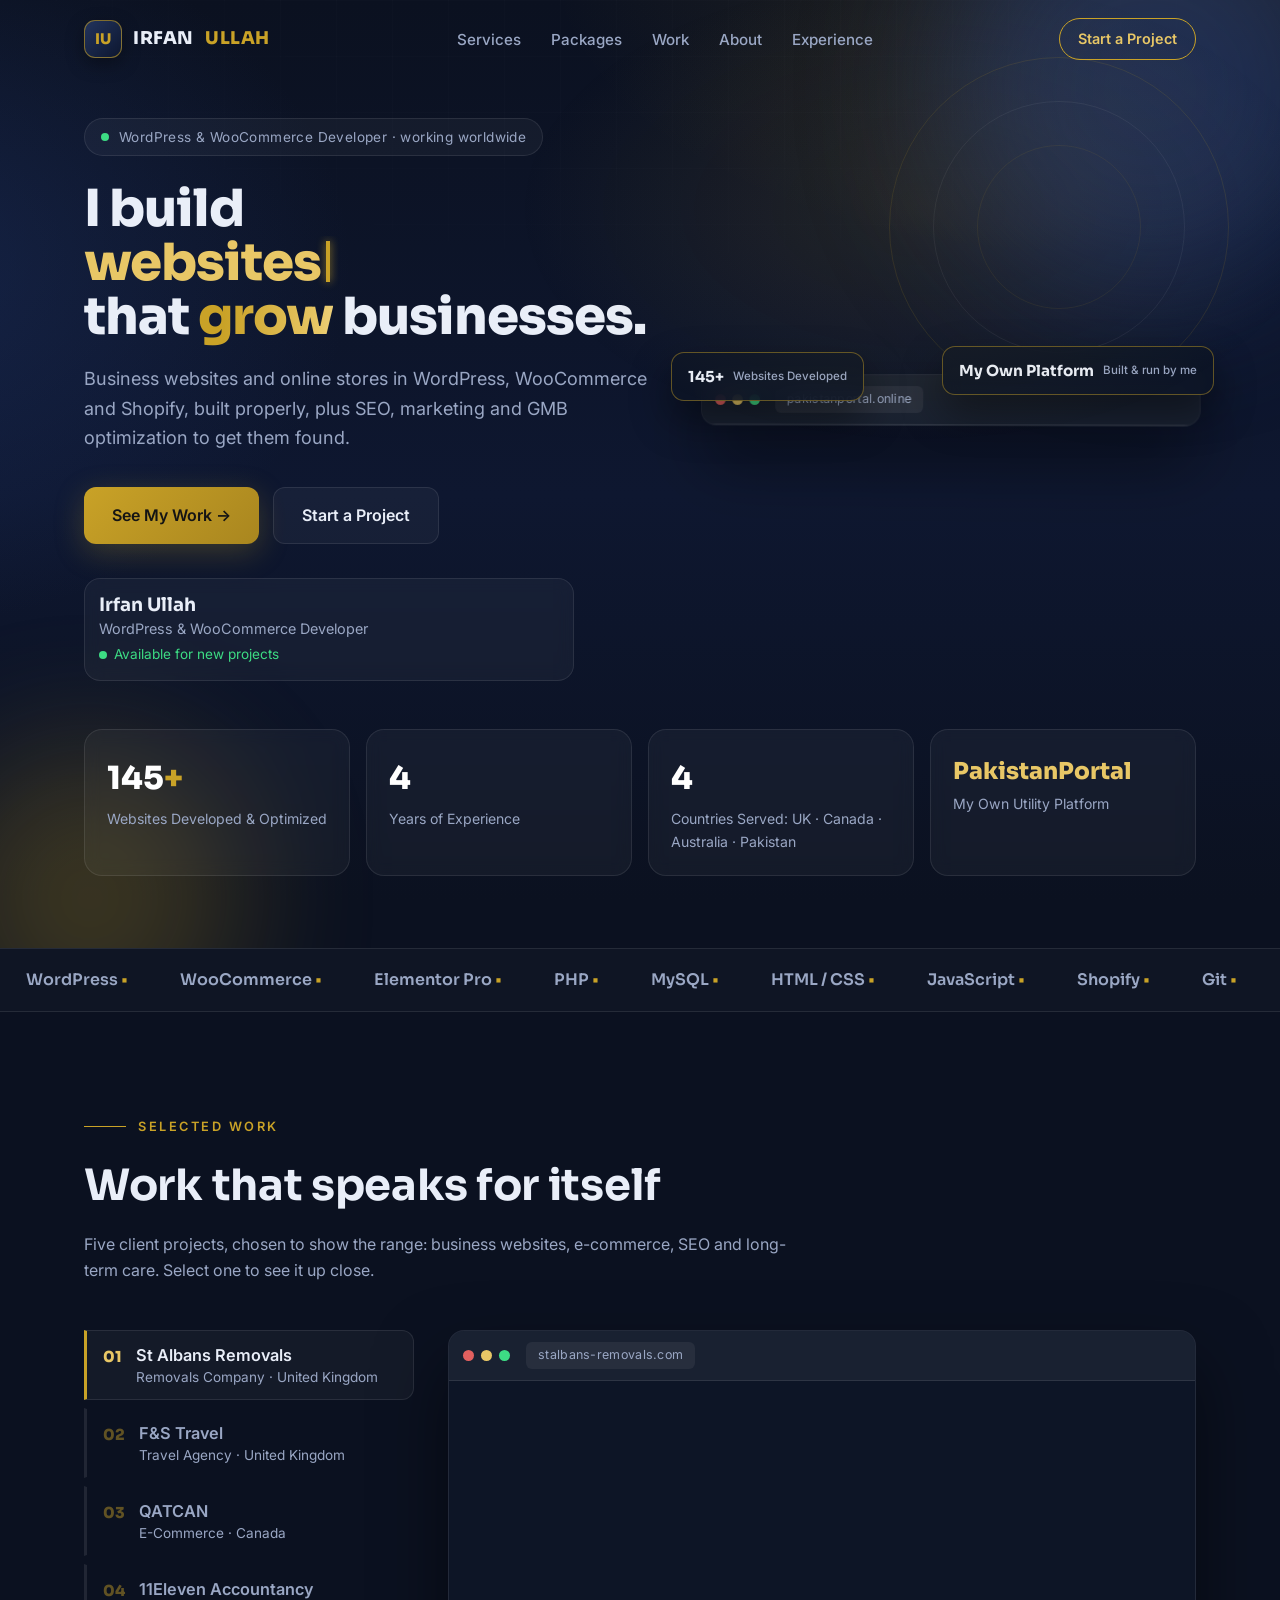
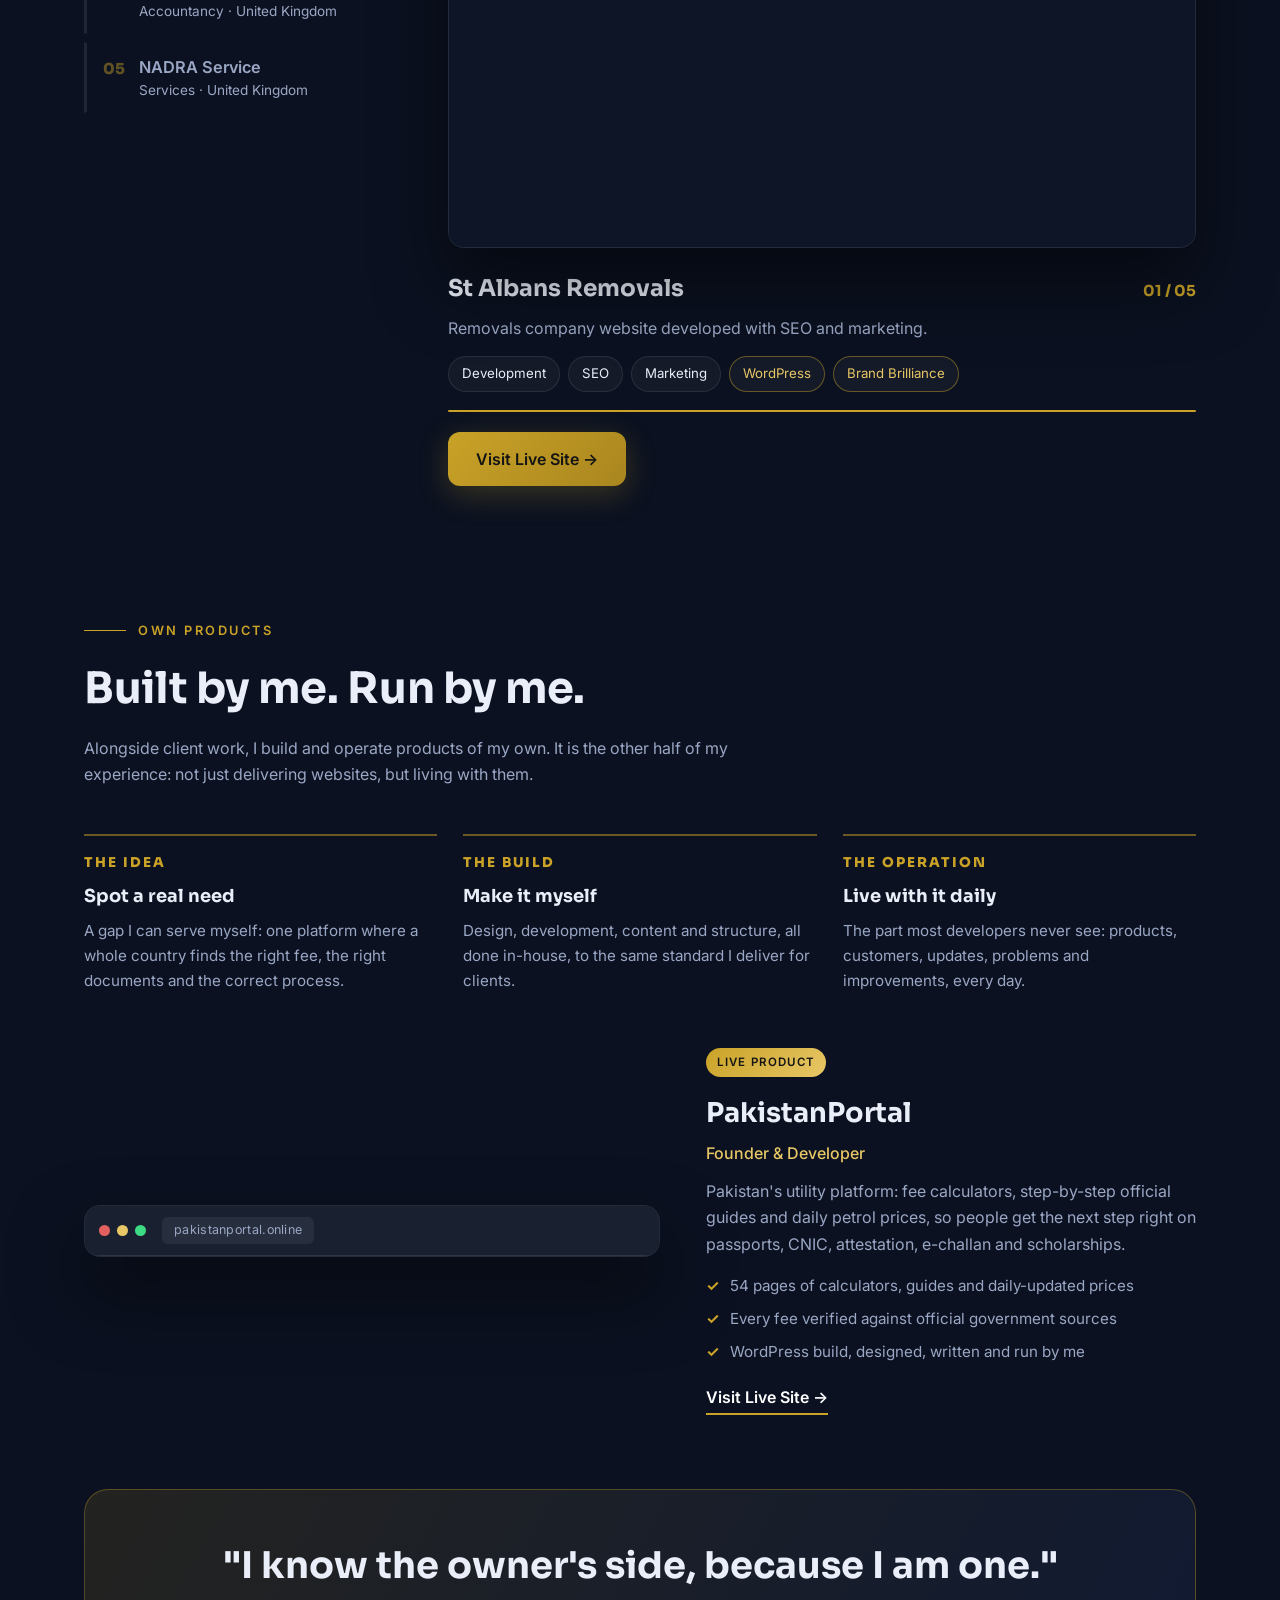
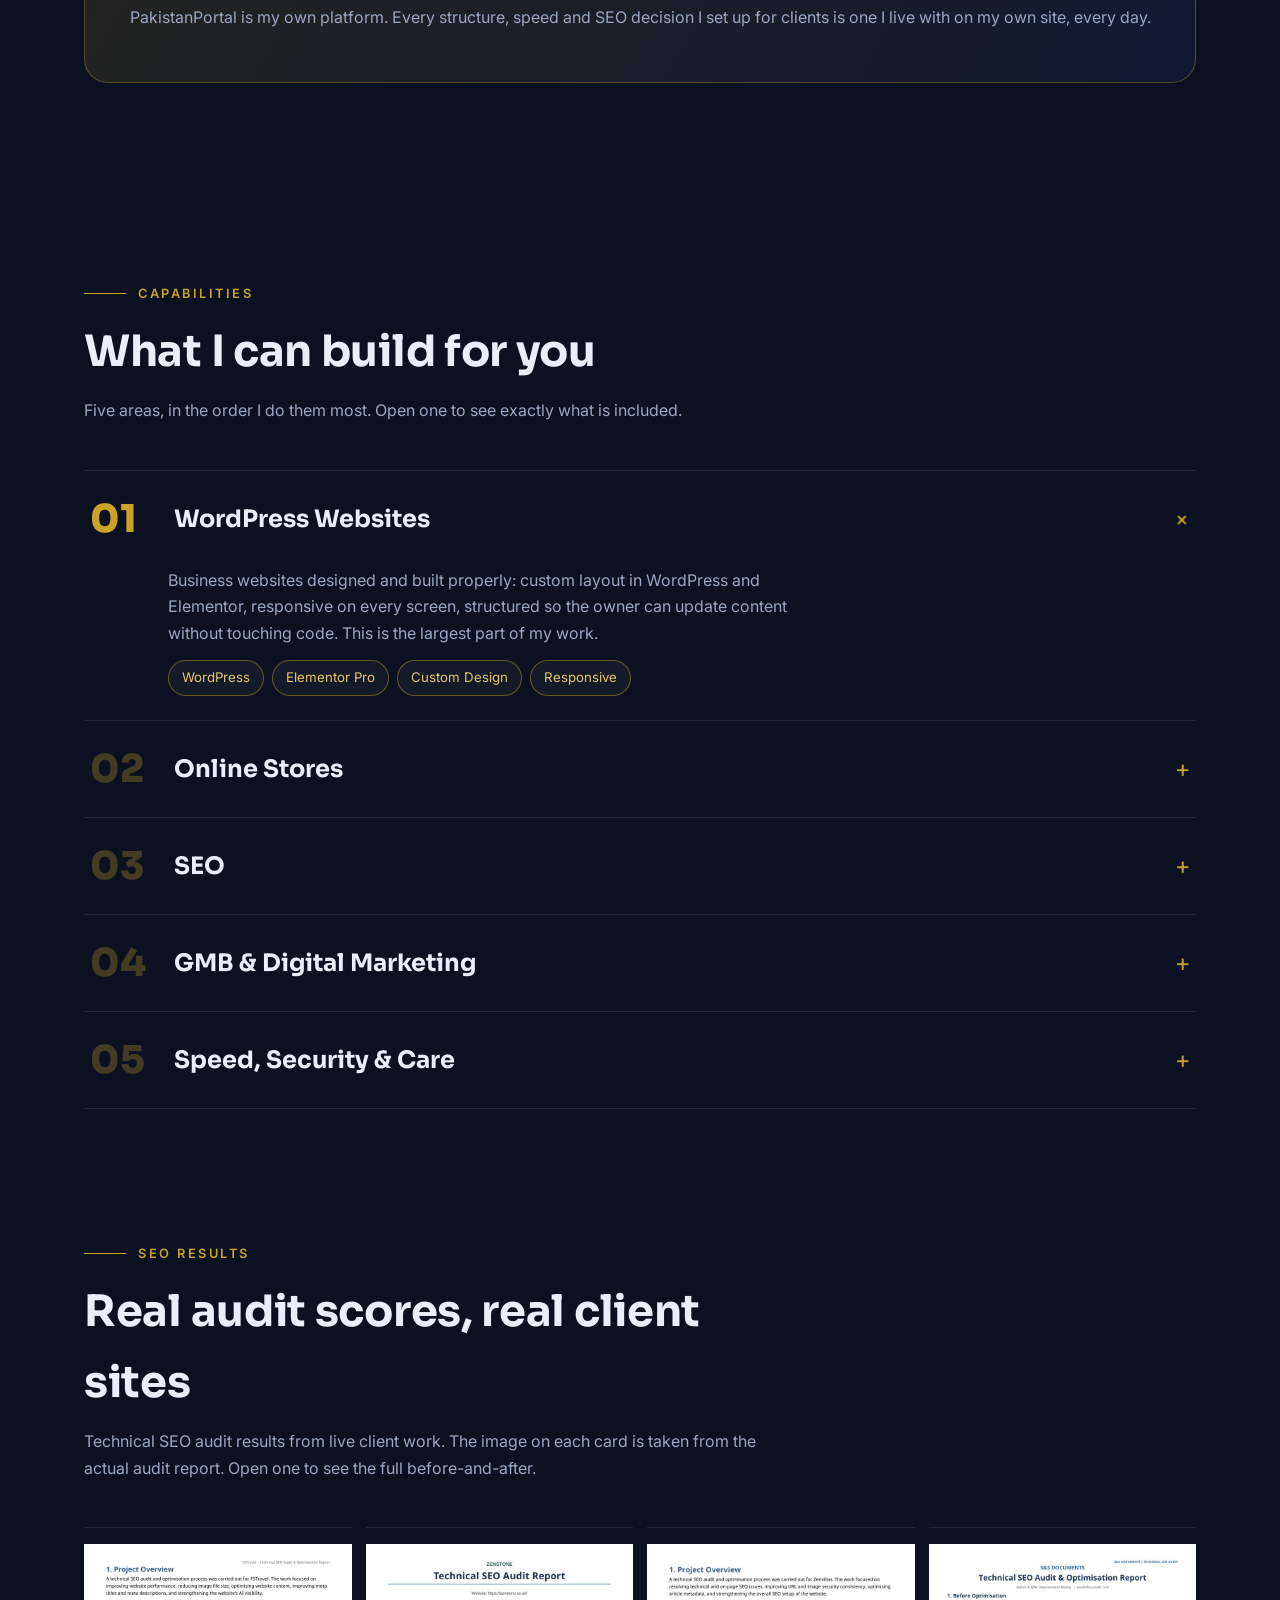
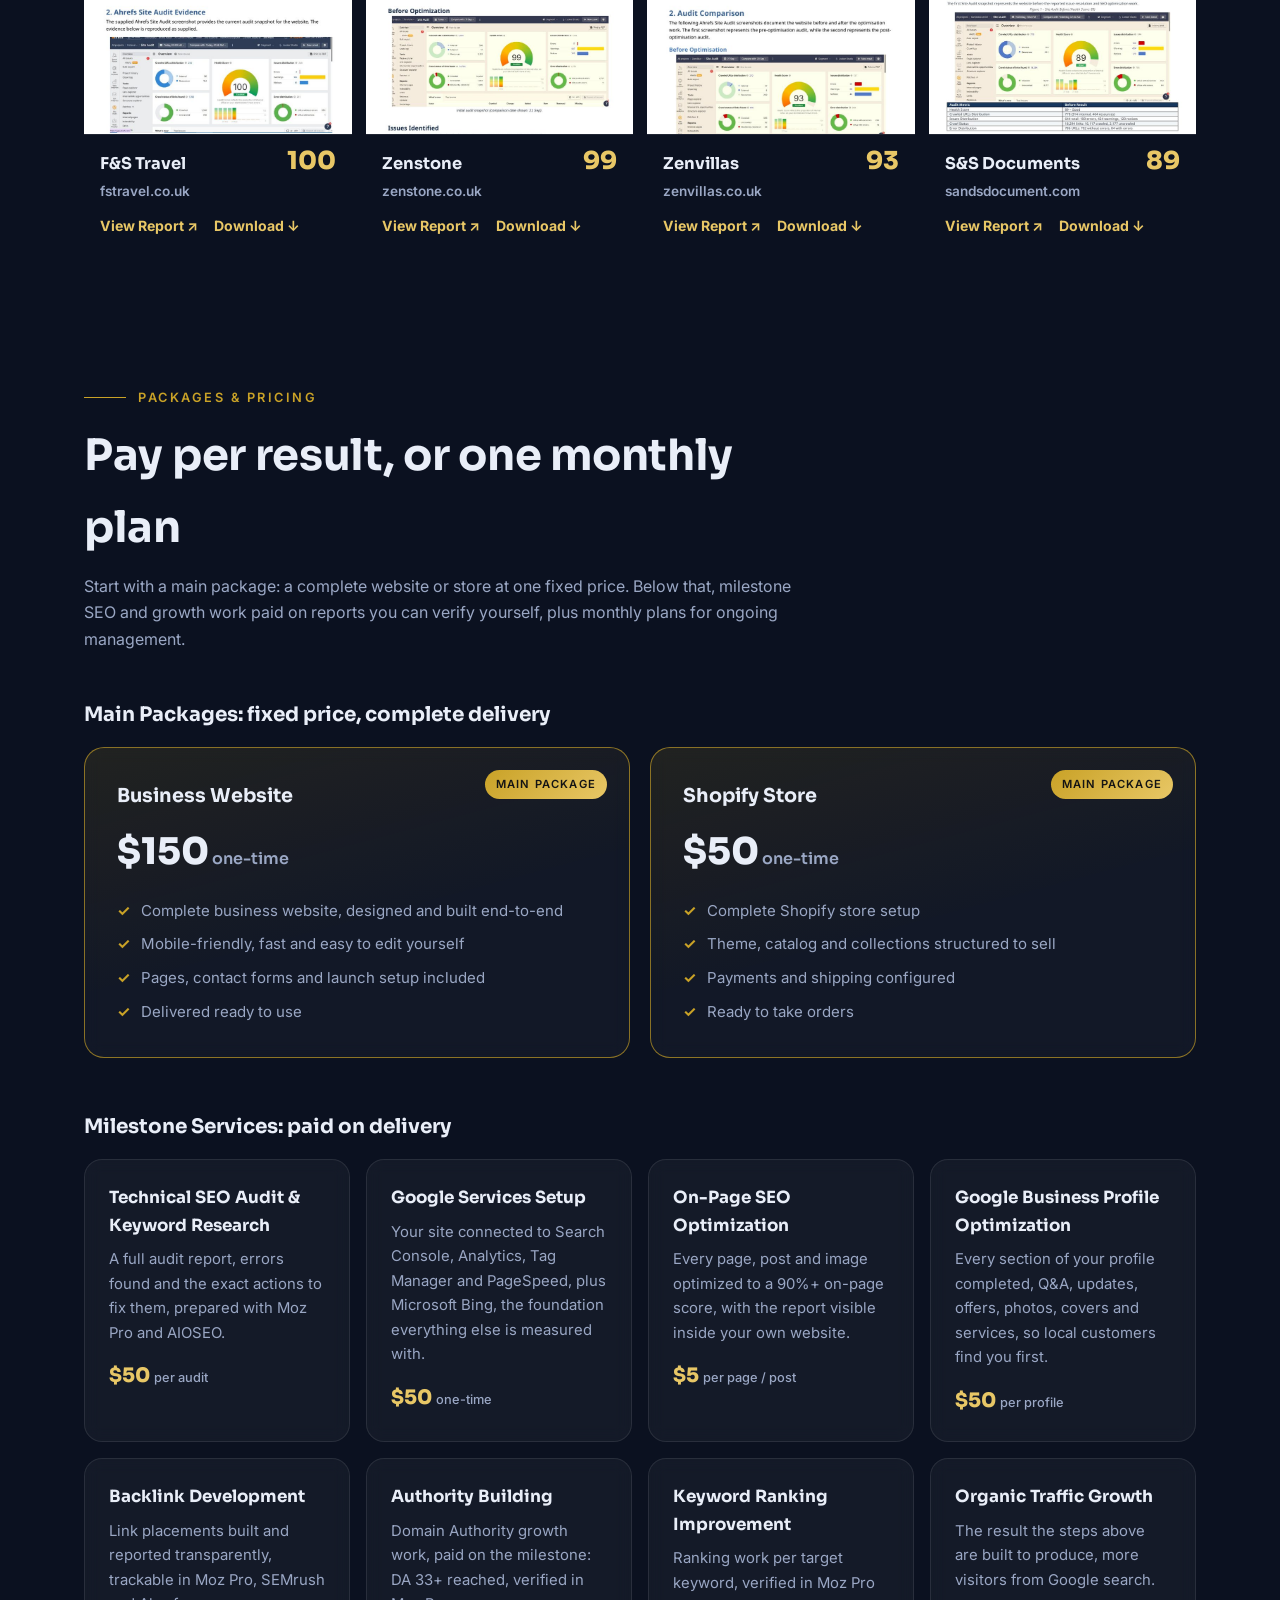
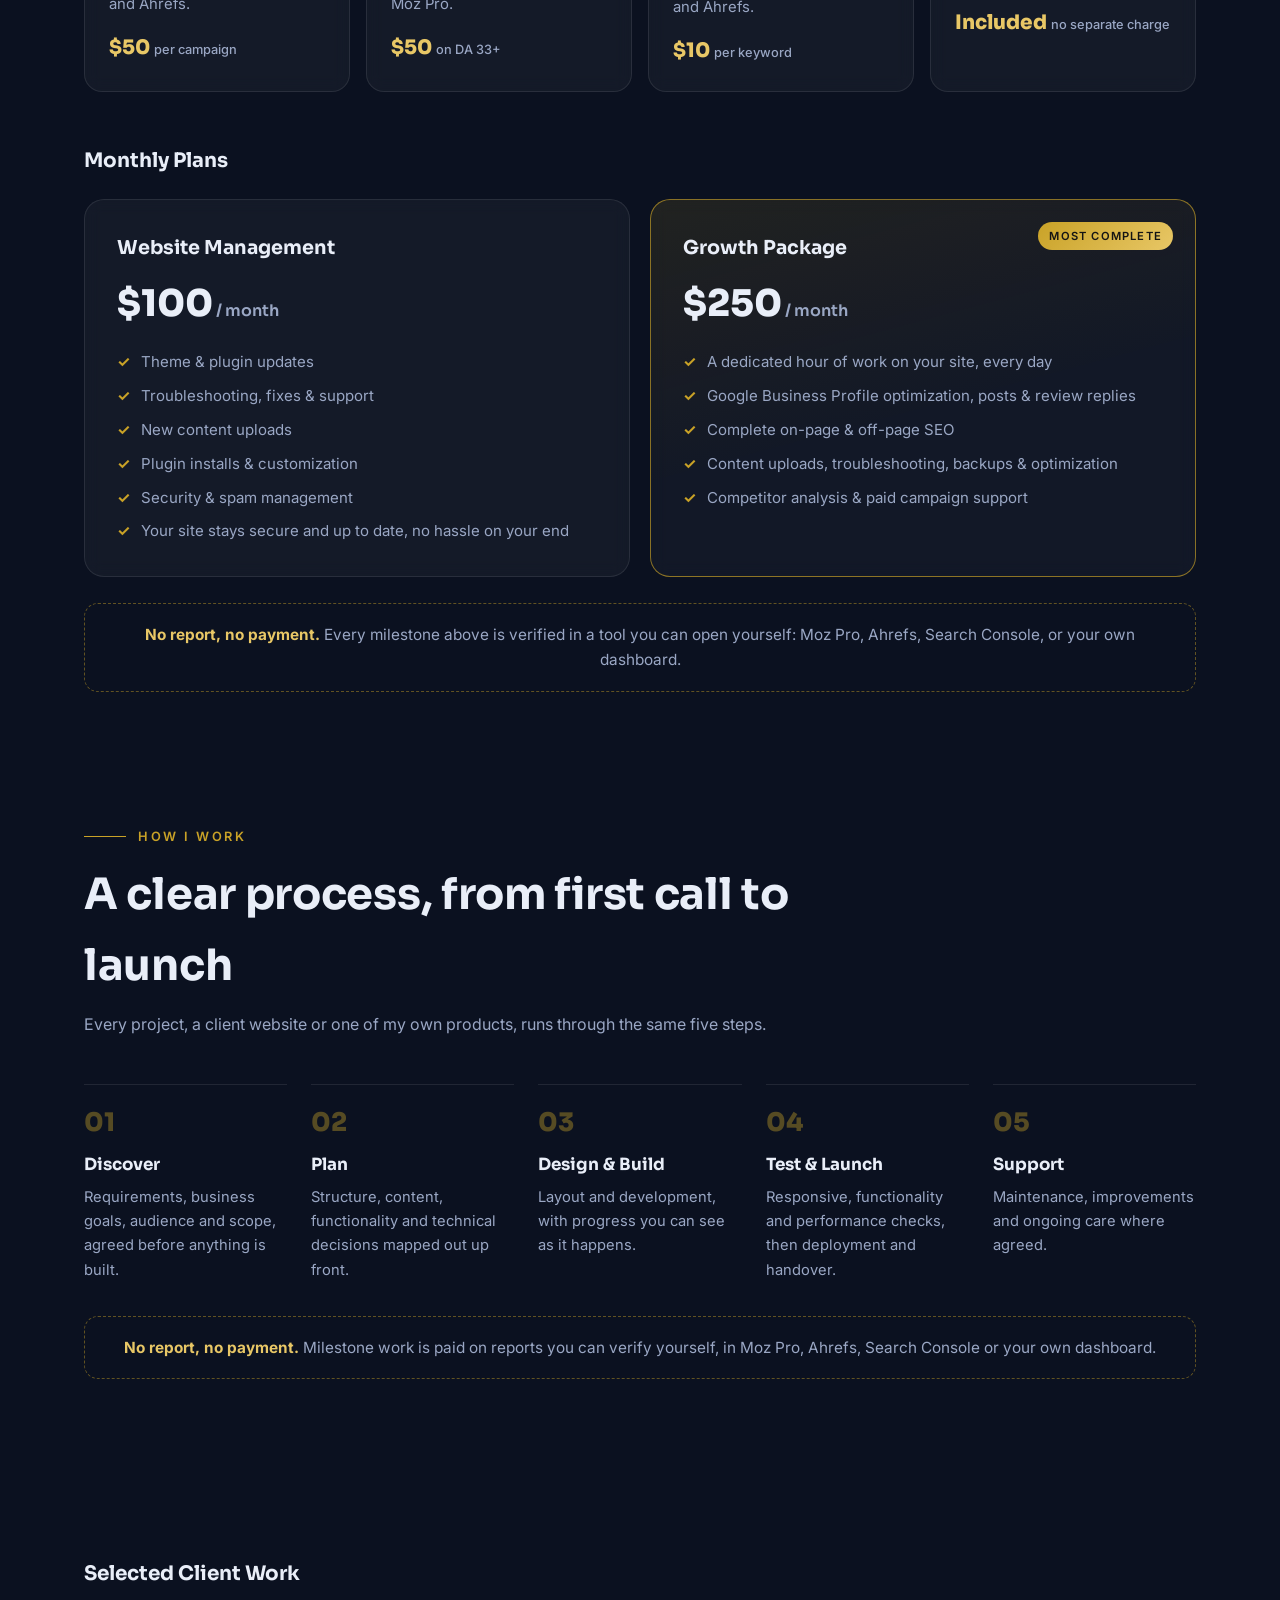
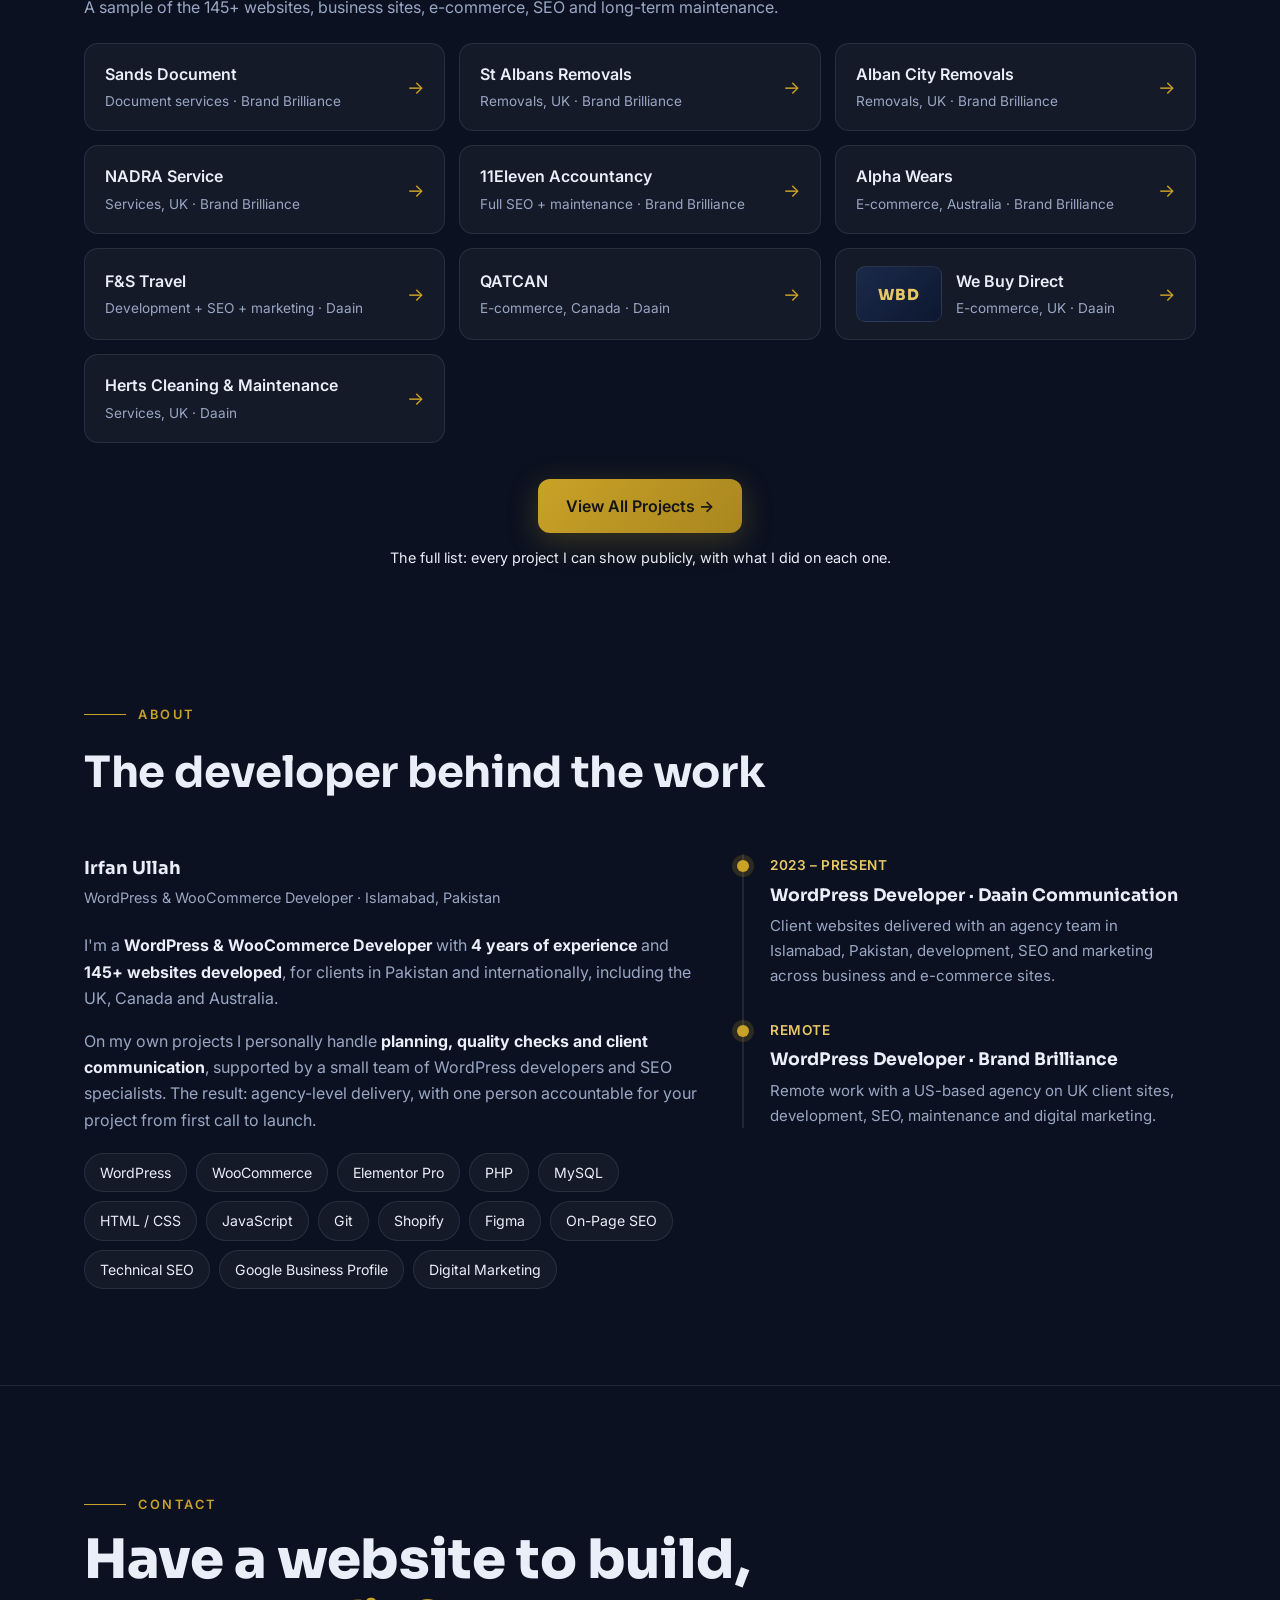
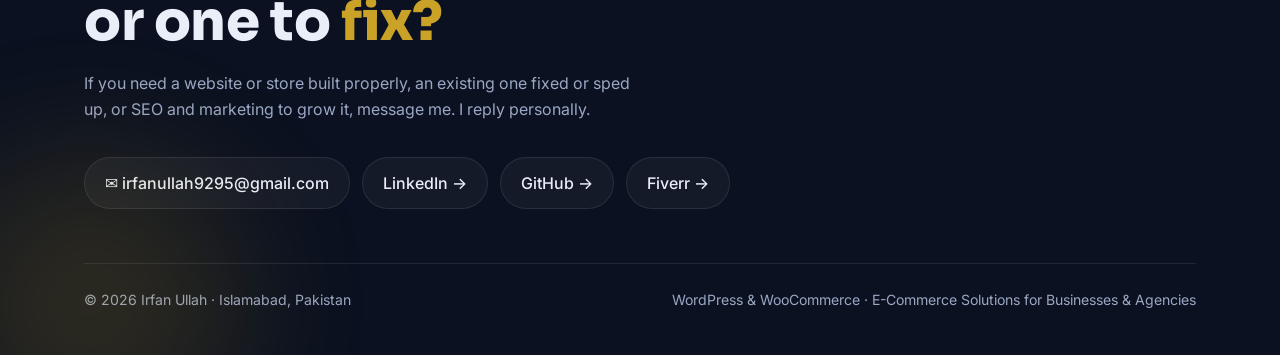
==== commit 3e8ae649: "Quote band: adjust owner line, no store on site now" ====
--- a/index.html
+++ b/index.html
@@ -594,7 +594,7 @@
         </div>
       </div>
       <div class="quote reveal">
-        <div class="big">"I know the store owner's side because I am one."</div>
+        <div class="big">"I know the owner's side, because I am one."</div>
         <p>PakistanPortal is my own platform. Every structure, speed and SEO decision I set up for clients is one I live with on my own site, every day.</p>
       </div>
     </div>
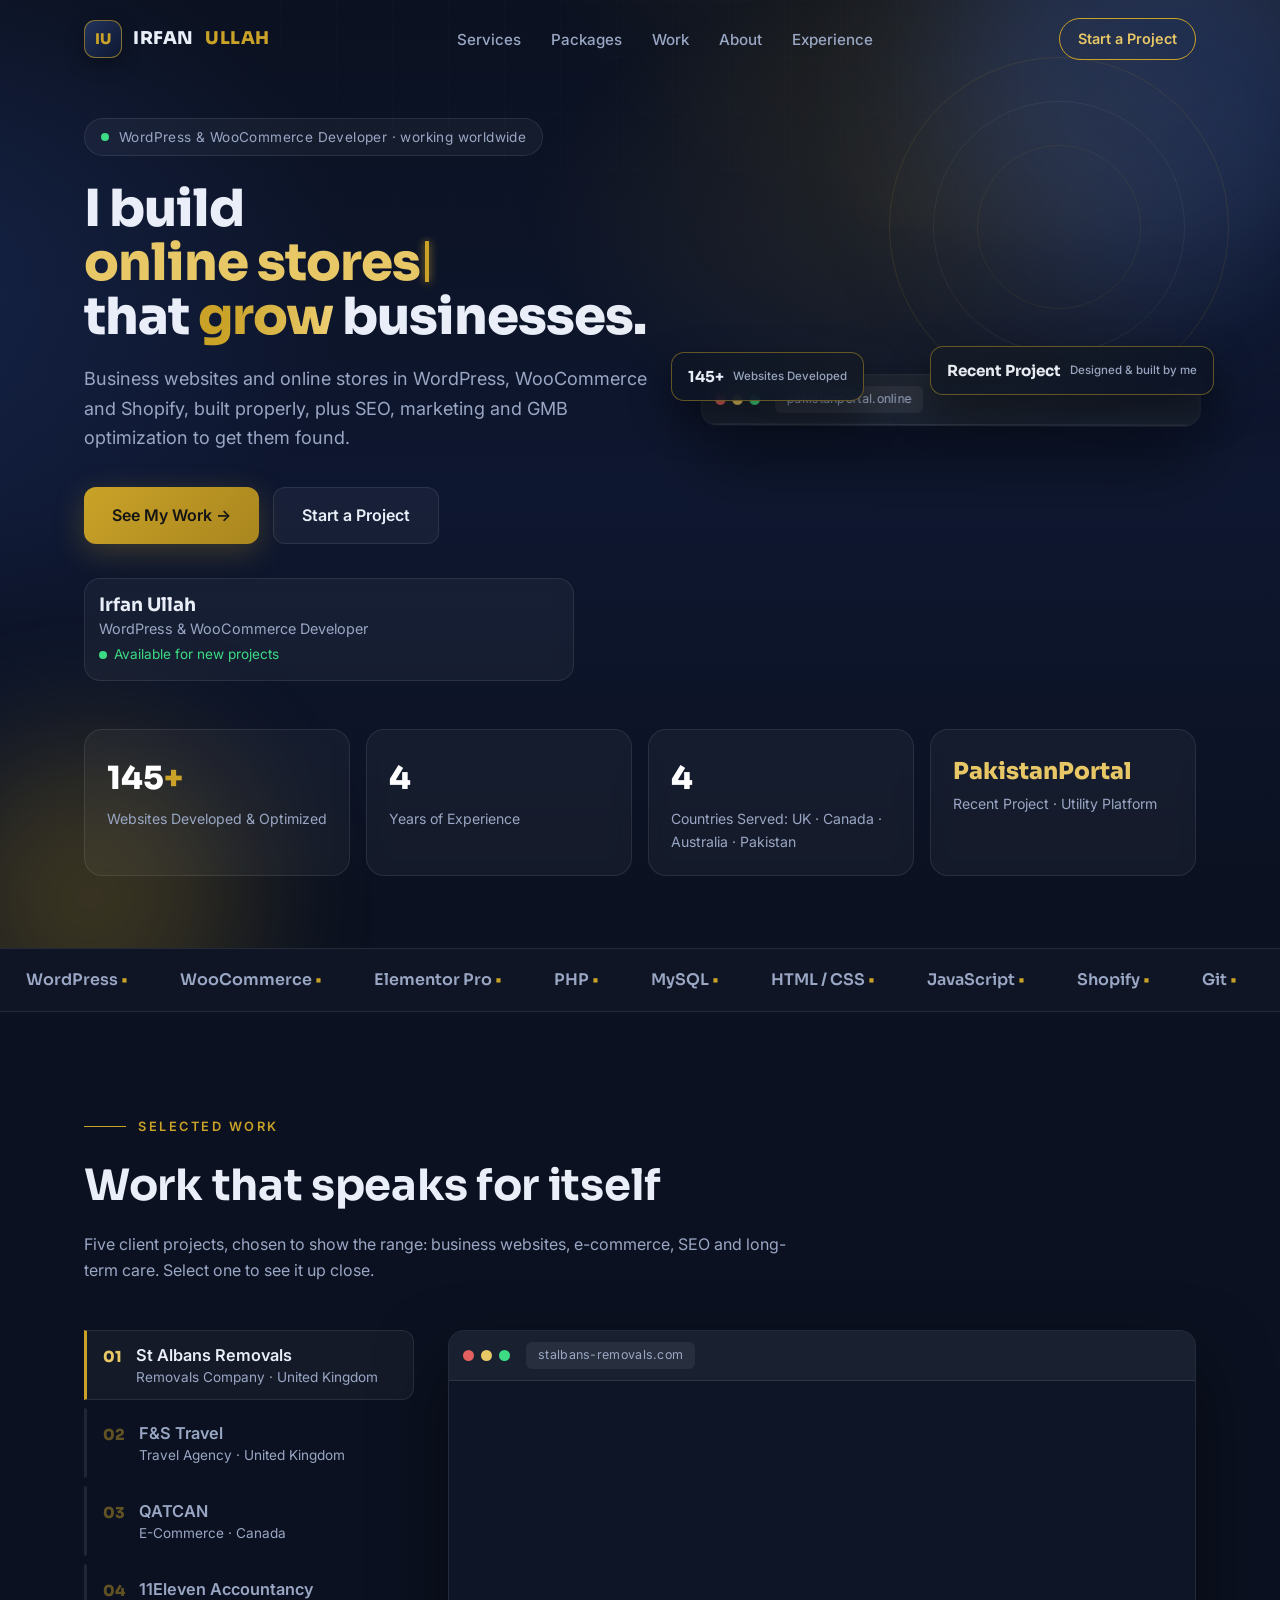
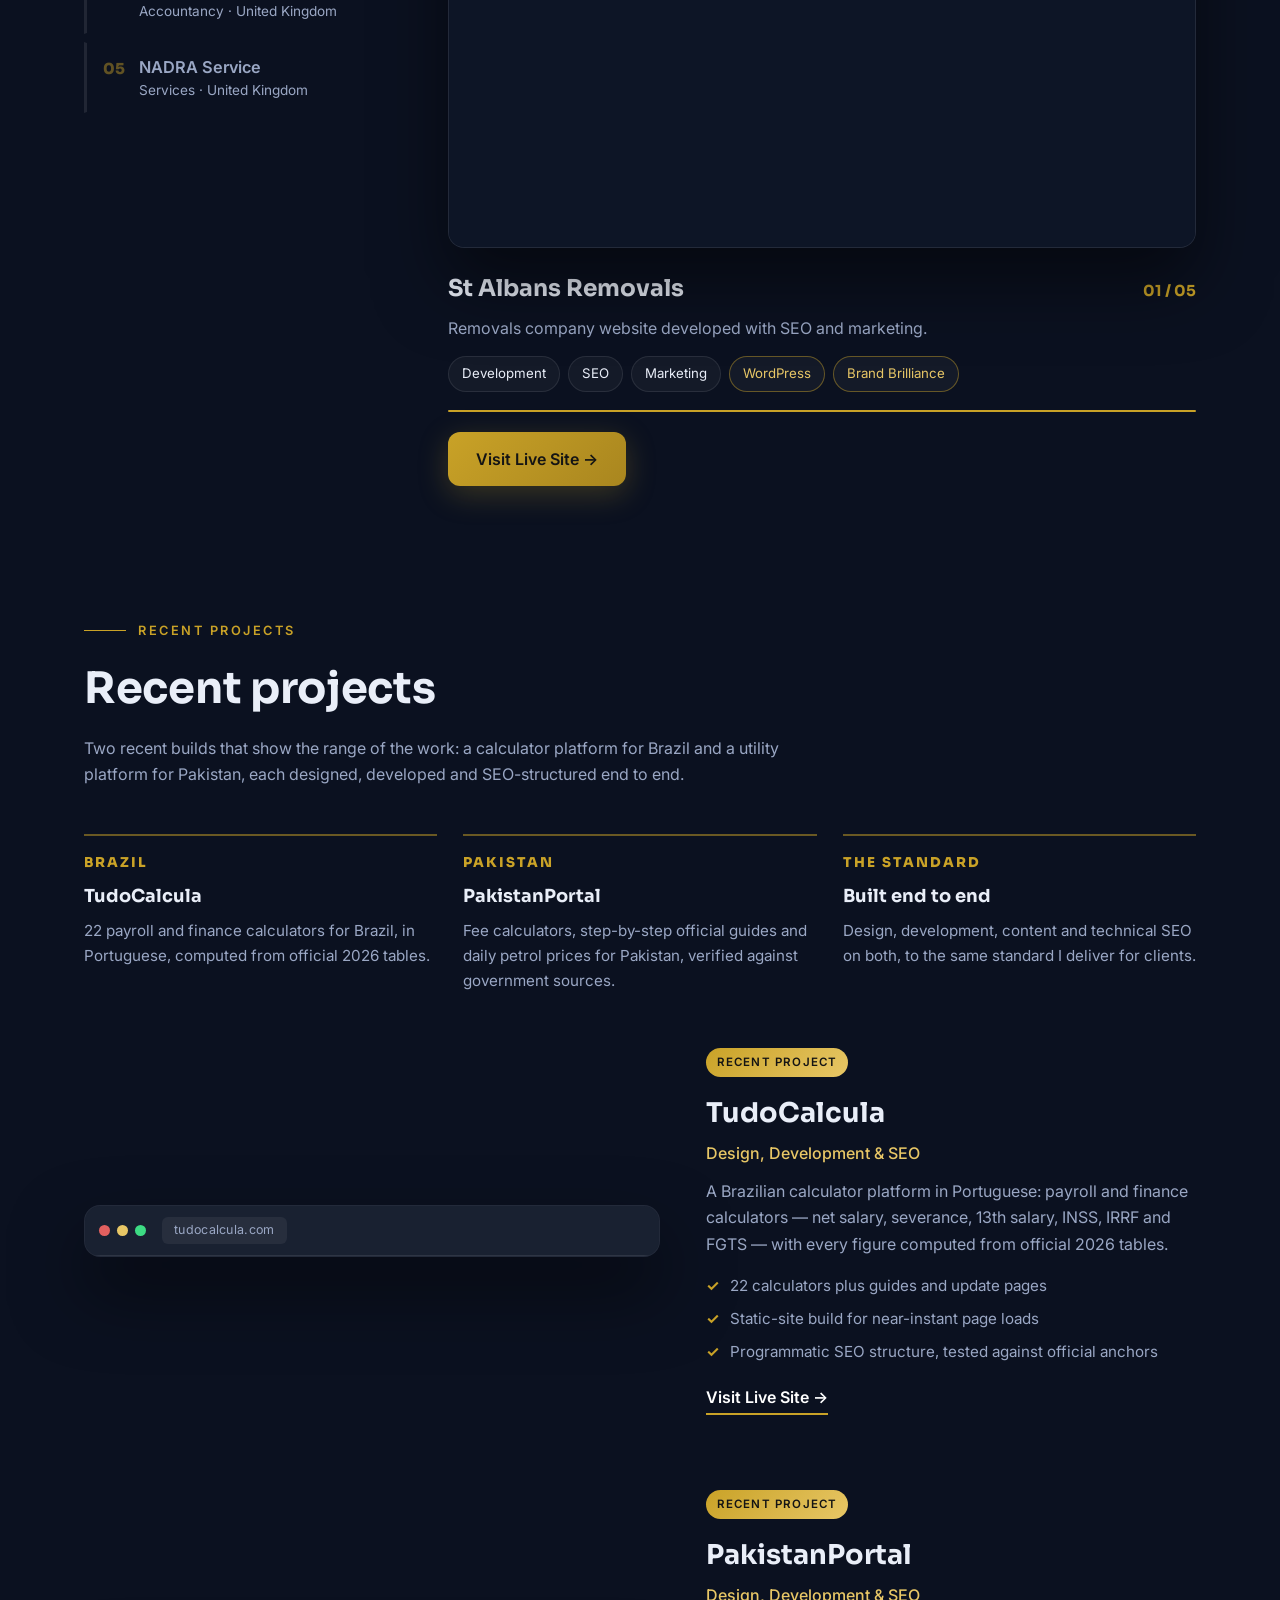
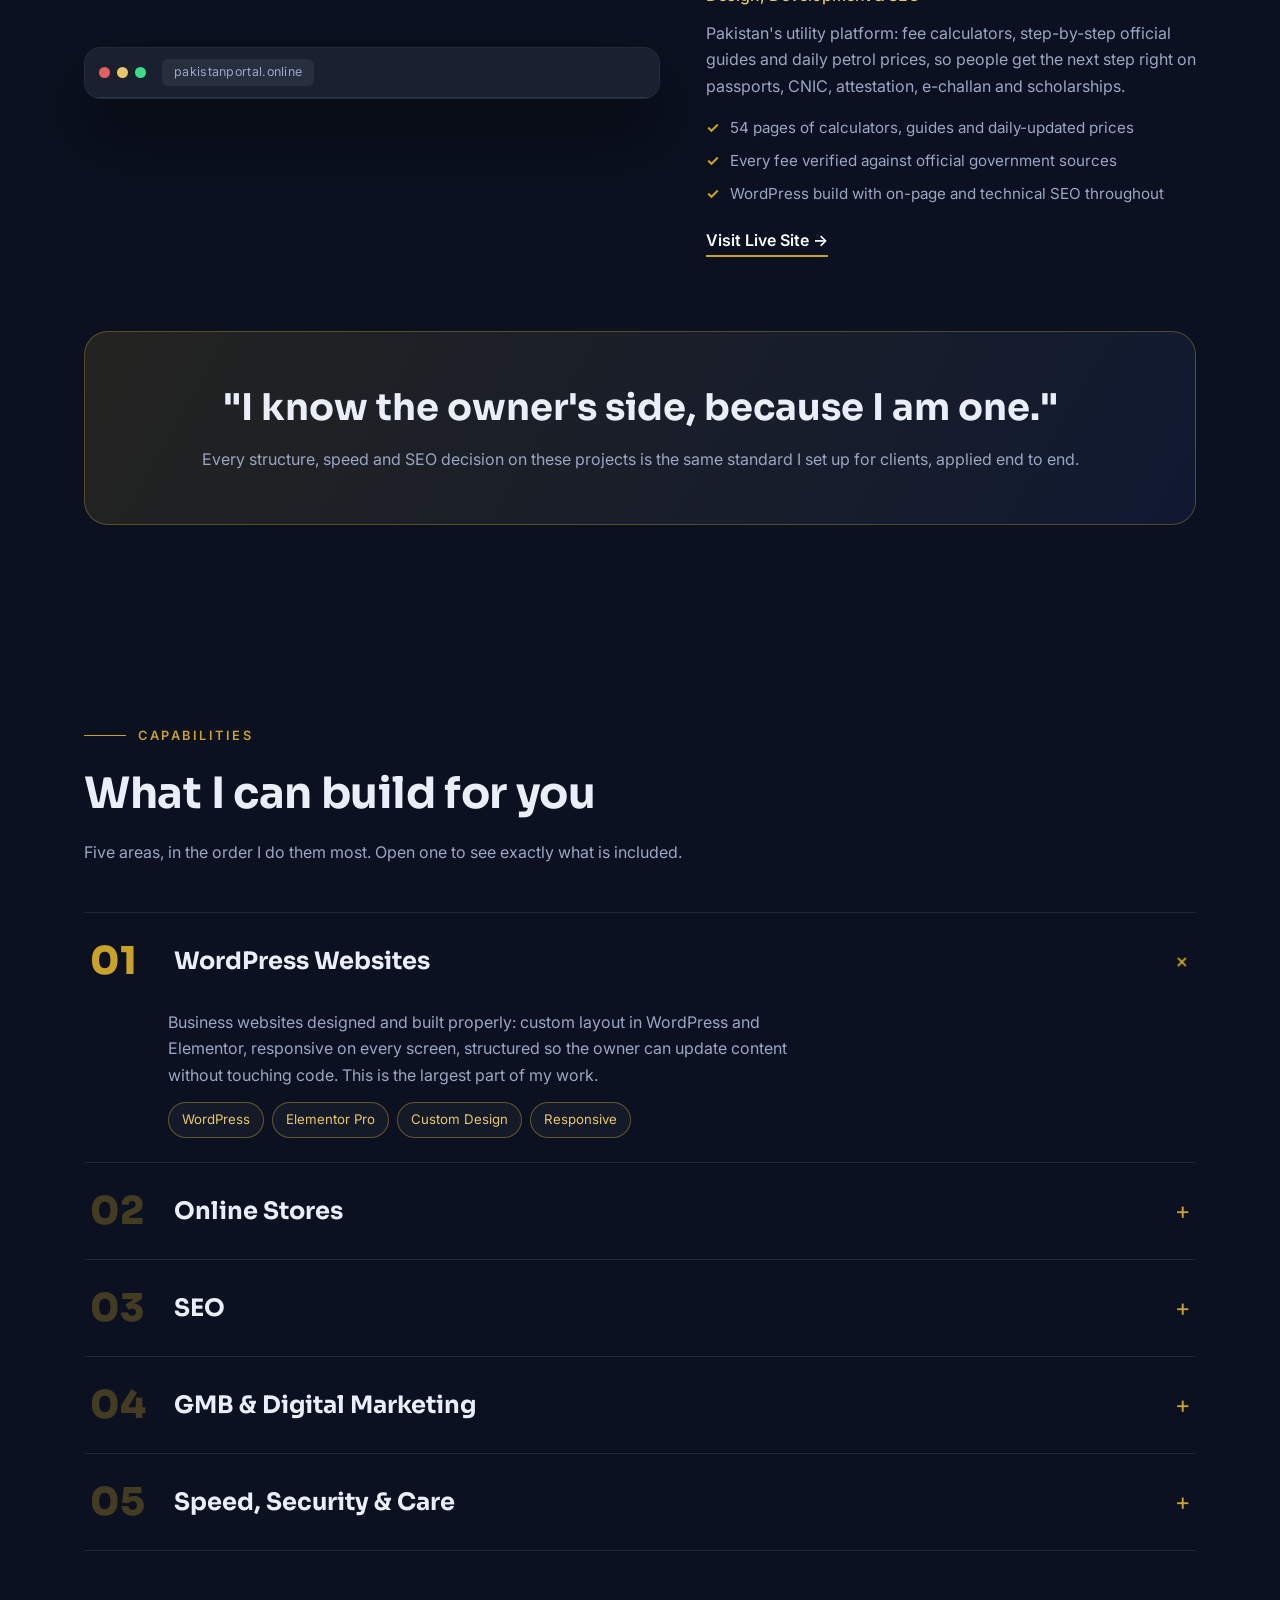
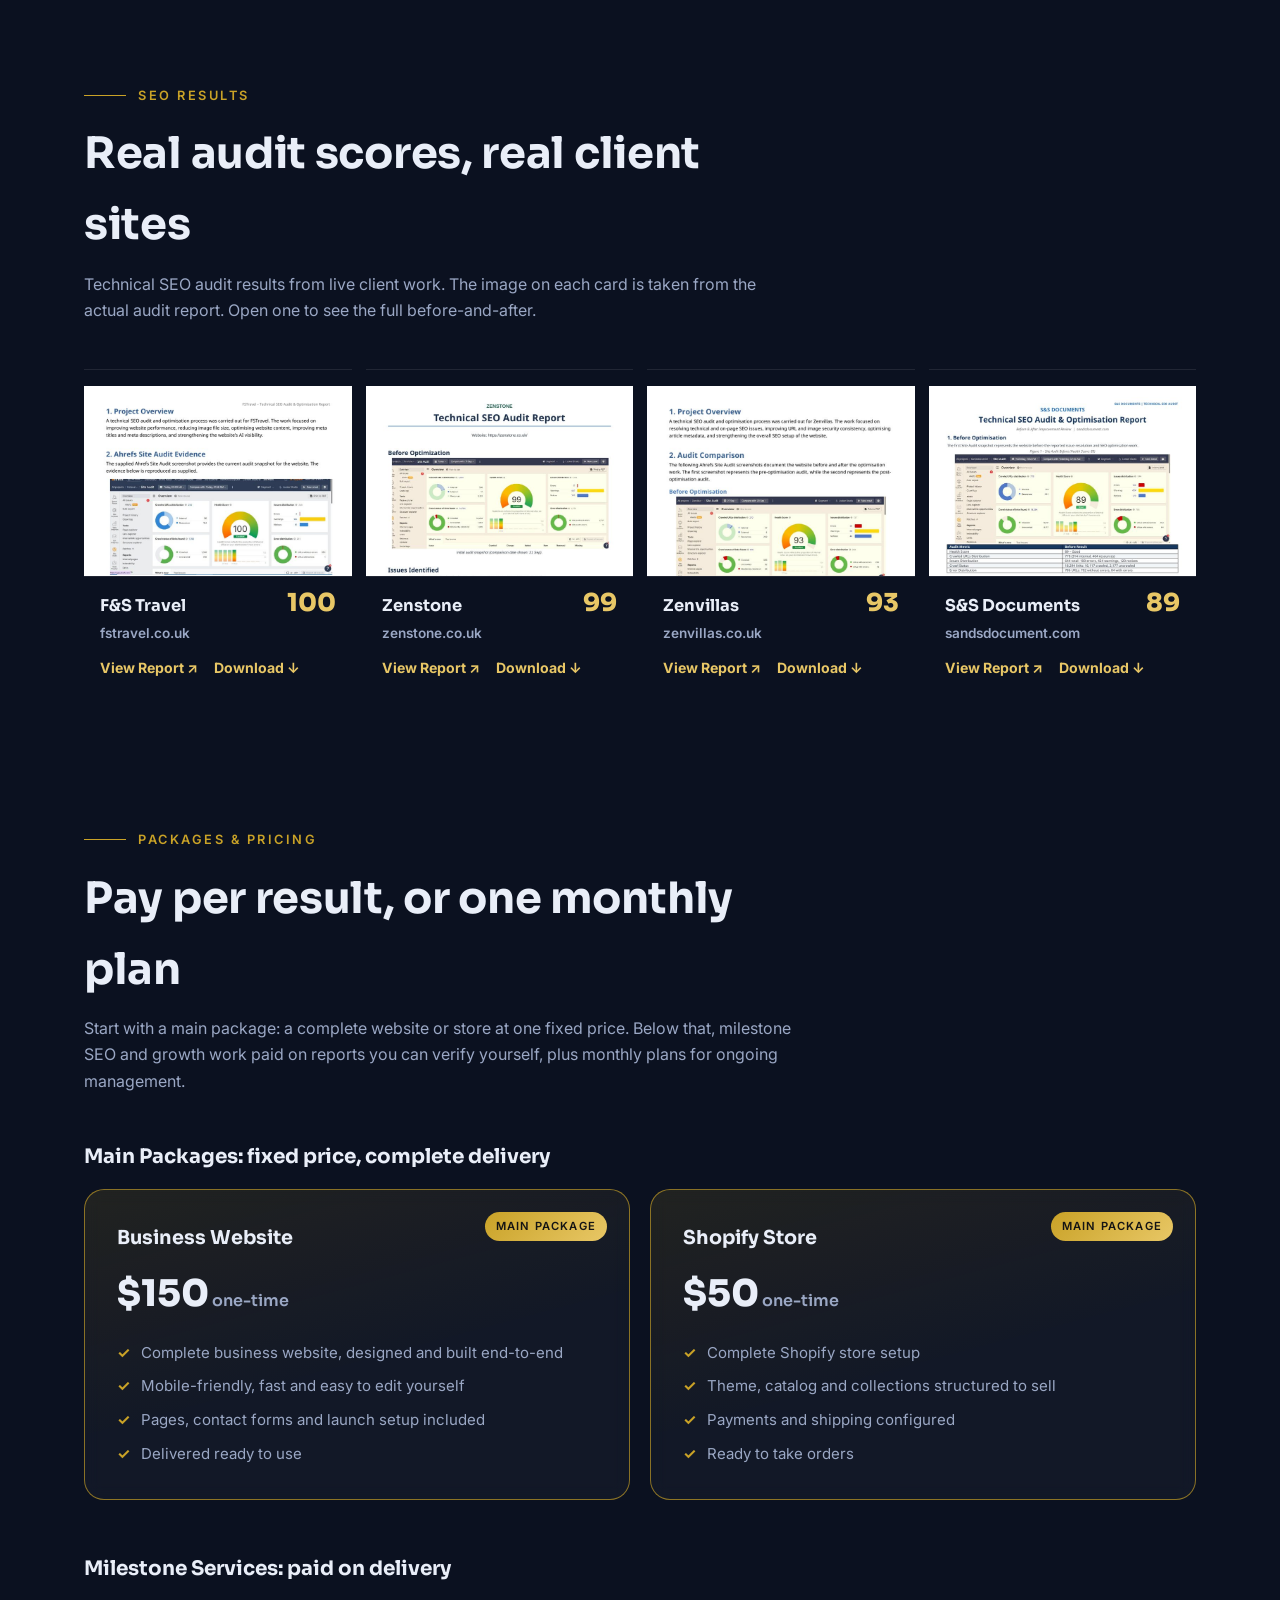
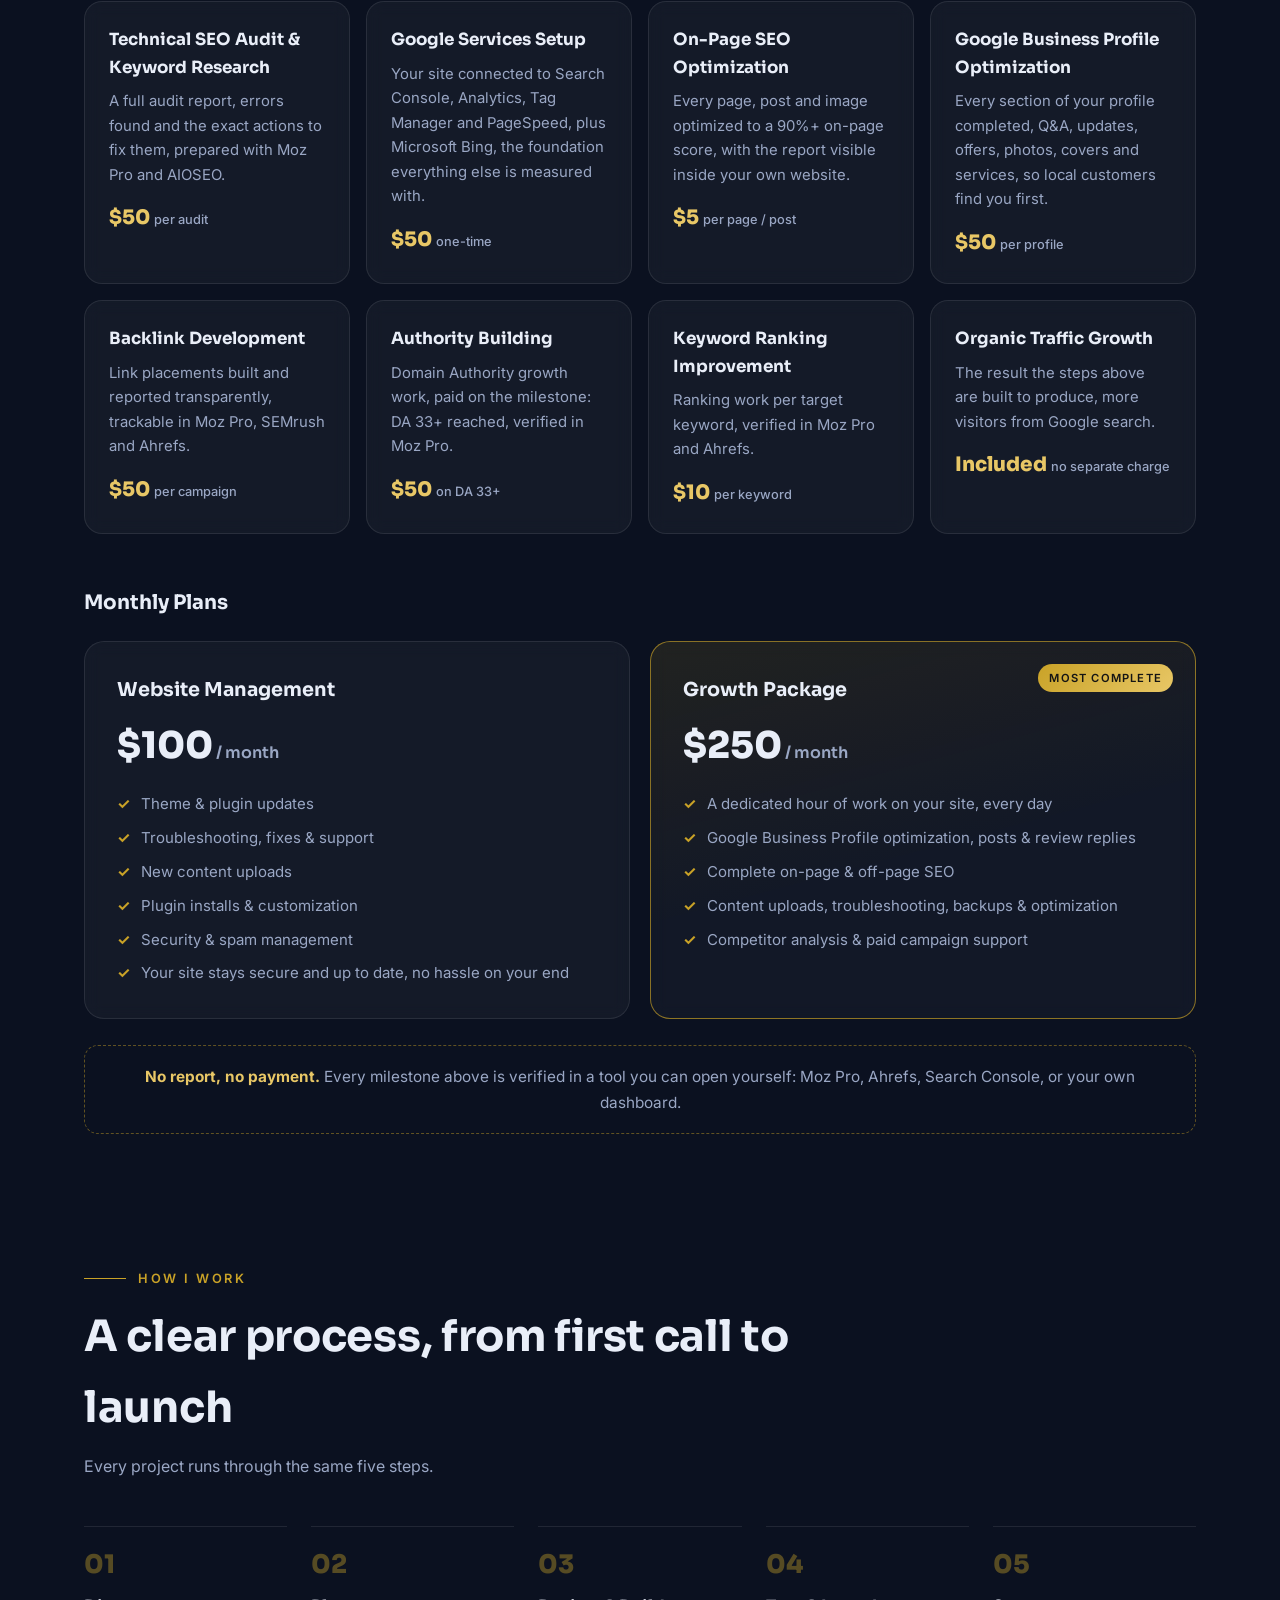
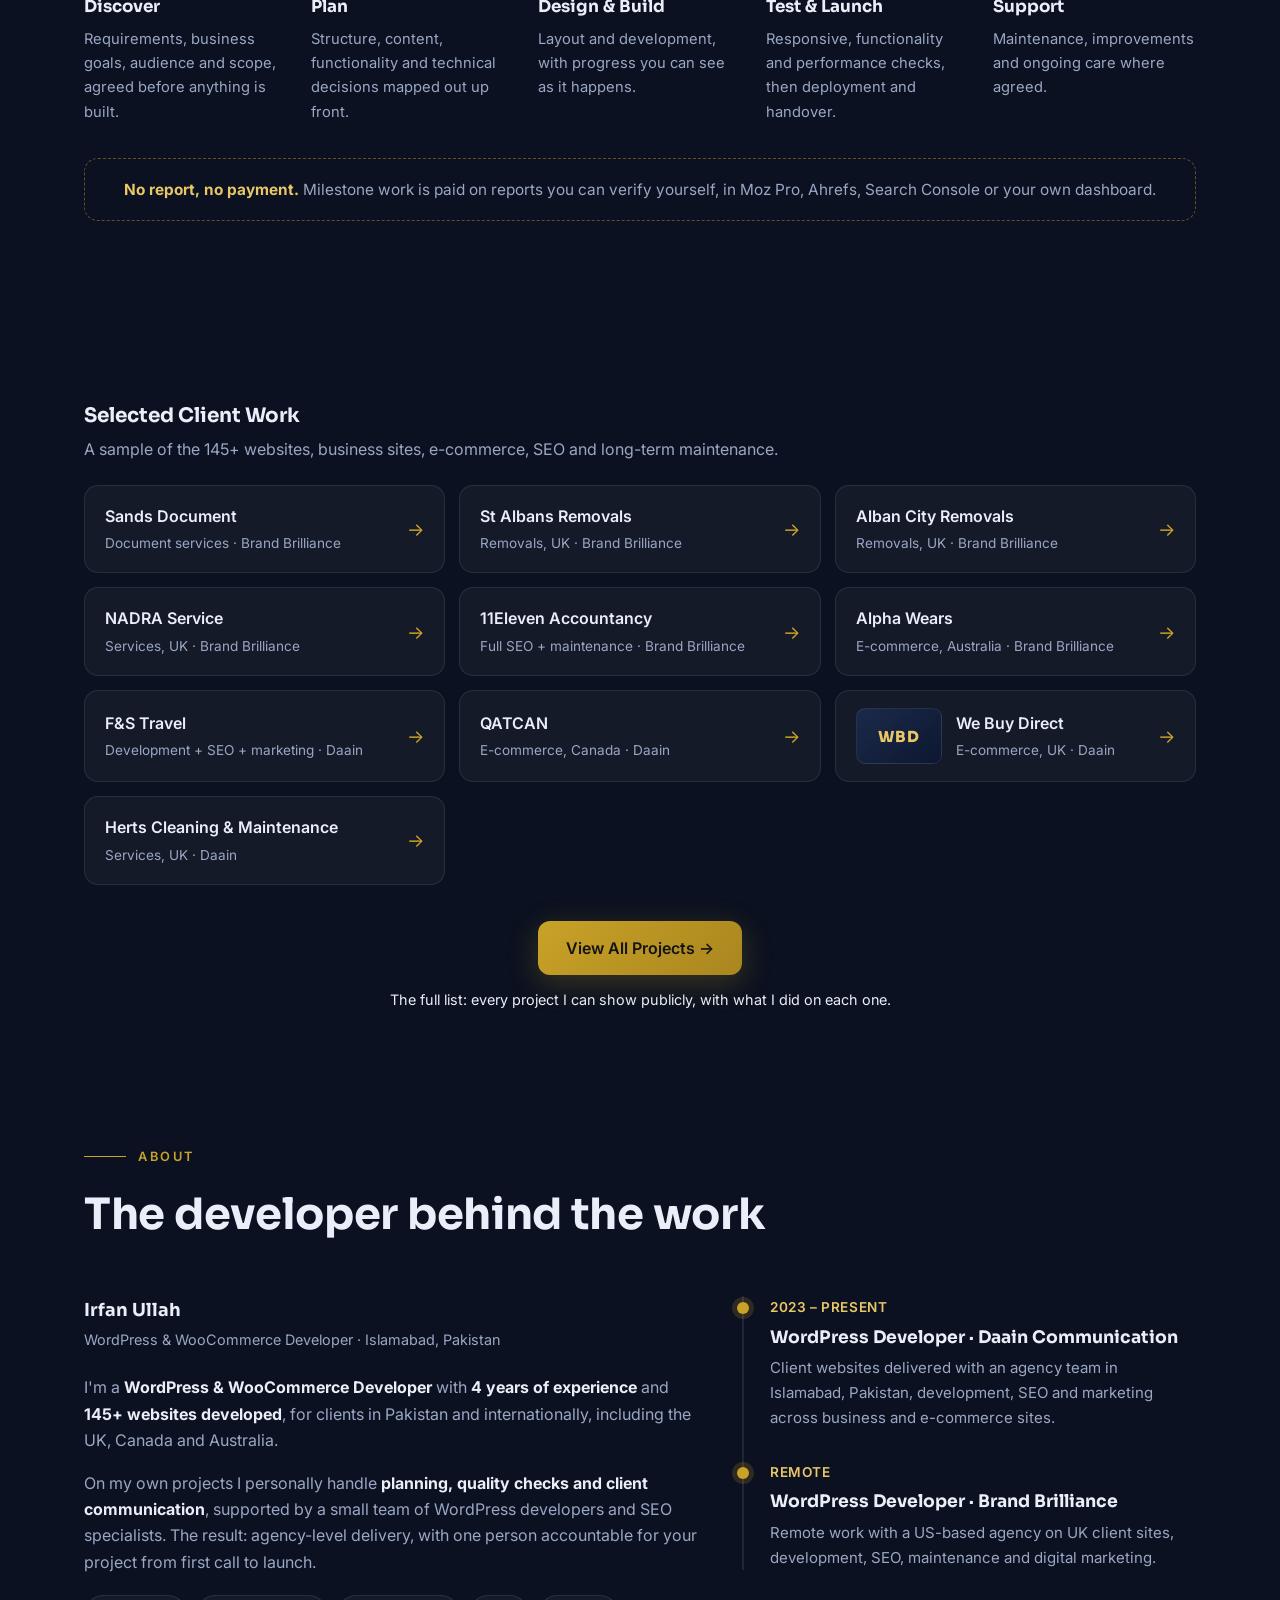
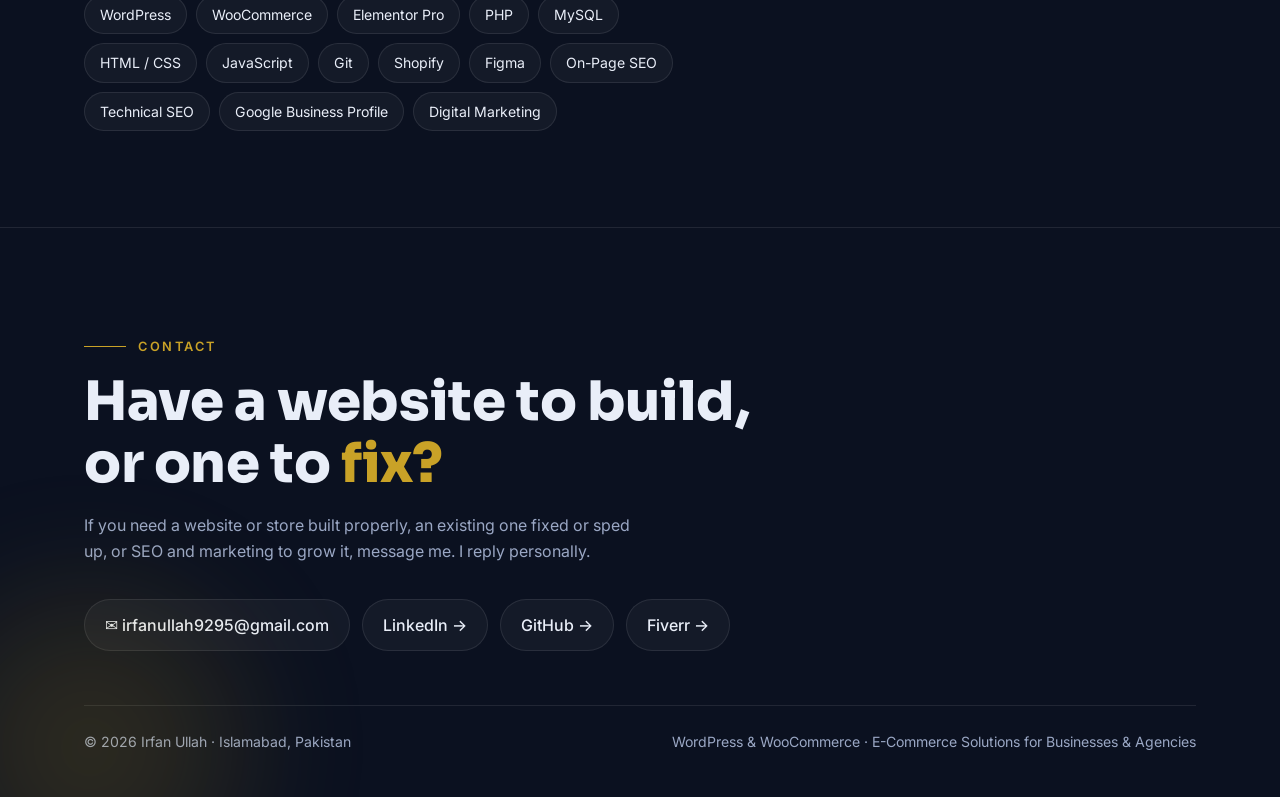
==== commit e73896b0: "Add TudoCalcula and PakistanPortal as Recent Projects" ====
--- a/index.html
+++ b/index.html
@@ -504,17 +504,17 @@
       <div class="hero-visual reveal in">
         <div class="frame">
           <div class="bar"><i></i><i></i><i></i><span>pakistanportal.online</span></div>
-          <img src="https://s0.wp.com/mshots/v1/https%3A%2F%2Fpakistanportal.online?w=1200" alt="PakistanPortal · my own utility platform for Pakistan" onerror="this.style.display='none'">
+          <img src="https://s0.wp.com/mshots/v1/https%3A%2F%2Fpakistanportal.online?w=1200" alt="PakistanPortal · utility platform for Pakistan" onerror="this.style.display='none'">
         </div>
         <div class="float-chip c1">145+<small>Websites Developed</small></div>
-        <div class="float-chip c2">My Own Platform<small>Built &amp; run by me</small></div>
+        <div class="float-chip c2">Recent Project<small>Designed &amp; built by me</small></div>
       </div>
      </div>
       <div class="stats">
         <div class="stat reveal in"><div class="num"><span data-count="145">0</span><em>+</em></div><div class="lbl">Websites Developed &amp; Optimized</div></div>
         <div class="stat reveal in d1"><div class="num"><span data-count="4">0</span></div><div class="lbl">Years of Experience</div></div>
         <div class="stat reveal in d2"><div class="num"><span data-count="4">0</span></div><div class="lbl">Countries Served: UK · Canada · Australia · Pakistan</div></div>
-        <div class="stat reveal in d3"><div class="num" style="color:var(--gold2);font-size:1.45rem;line-height:2.4rem">PakistanPortal</div><div class="lbl">My Own Utility Platform</div></div>
+        <div class="stat reveal in d3"><div class="num" style="color:var(--gold2);font-size:1.45rem;line-height:2.4rem">PakistanPortal</div><div class="lbl">Recent Project · Utility Platform</div></div>
       </div>
     </div>
   </div>
@@ -566,18 +566,32 @@
     </div>
   </section>
 
-<!-- OWN PRODUCTS -->
+<!-- RECENT PROJECTS -->
   <section id="products" style="padding-top:30px">
     <div class="wrap">
       <div class="sec-head reveal">
-        <div class="kicker">Own Products</div>
-        <h2>Built by me. Run by me.</h2>
-        <p>Alongside client work, I build and operate products of my own. It is the other half of my experience: not just delivering websites, but living with them.</p>
+        <div class="kicker">Recent Projects</div>
+        <h2>Recent projects</h2>
+        <p>Two recent builds that show the range of the work: a calculator platform for Brazil and a utility platform for Pakistan, each designed, developed and SEO-structured end to end.</p>
       </div>
       <div class="beats">
-        <div class="beat reveal"><div class="bn">The Idea</div><h3>Spot a real need</h3><p>A gap I can serve myself: one platform where a whole country finds the right fee, the right documents and the correct process.</p></div>
-        <div class="beat reveal d1"><div class="bn">The Build</div><h3>Make it myself</h3><p>Design, development, content and structure, all done in-house, to the same standard I deliver for clients.</p></div>
-        <div class="beat reveal d2"><div class="bn">The Operation</div><h3>Live with it daily</h3><p>The part most developers never see: products, customers, updates, problems and improvements, every day.</p></div>
+        <div class="beat reveal"><div class="bn">Brazil</div><h3>TudoCalcula</h3><p>22 payroll and finance calculators for Brazil, in Portuguese, computed from official 2026 tables.</p></div>
+        <div class="beat reveal d1"><div class="bn">Pakistan</div><h3>PakistanPortal</h3><p>Fee calculators, step-by-step official guides and daily petrol prices for Pakistan, verified against government sources.</p></div>
+        <div class="beat reveal d2"><div class="bn">The Standard</div><h3>Built end to end</h3><p>Design, development, content and technical SEO on both, to the same standard I deliver for clients.</p></div>
+      </div>
+<div class="split reveal-l">
+        <div class="frame">
+          <div class="bar"><i></i><i></i><i></i><span>tudocalcula.com</span></div>
+          <img src="https://s0.wp.com/mshots/v1/https%3A%2F%2Ftudocalcula.com?w=1200" alt="TudoCalcula · Brazilian calculator platform" loading="lazy" onerror="this.style.display='none'">
+        </div>
+        <div class="split-txt">
+          <div class="flag2">Recent Project</div>
+          <h3><a href="https://tudocalcula.com">TudoCalcula</a></h3>
+          <div class="role">Design, Development &amp; SEO</div>
+          <p>A Brazilian calculator platform in Portuguese: payroll and finance calculators — net salary, severance, 13th salary, INSS, IRRF and FGTS — with every figure computed from official 2026 tables.</p>
+          <ul class="ticks"><li>22 calculators plus guides and update pages</li><li>Static-site build for near-instant page loads</li><li>Programmatic SEO structure, tested against official anchors</li></ul>
+          <a class="go" href="https://tudocalcula.com">Visit Live Site →</a>
+        </div>
       </div>
 <div class="split reveal-l">
         <div class="frame">
@@ -585,17 +599,17 @@
           <img src="https://s0.wp.com/mshots/v1/https%3A%2F%2Fpakistanportal.online?w=1200" alt="PakistanPortal · Pakistan utility platform" loading="lazy" onerror="this.style.display='none'">
         </div>
         <div class="split-txt">
-          <div class="flag2">Live Product</div>
+          <div class="flag2">Recent Project</div>
           <h3><a href="https://pakistanportal.online">PakistanPortal</a></h3>
-          <div class="role">Founder &amp; Developer</div>
+          <div class="role">Design, Development &amp; SEO</div>
           <p>Pakistan's utility platform: fee calculators, step-by-step official guides and daily petrol prices, so people get the next step right on passports, CNIC, attestation, e-challan and scholarships.</p>
-          <ul class="ticks"><li>54 pages of calculators, guides and daily-updated prices</li><li>Every fee verified against official government sources</li><li>WordPress build, designed, written and run by me</li></ul>
+          <ul class="ticks"><li>54 pages of calculators, guides and daily-updated prices</li><li>Every fee verified against official government sources</li><li>WordPress build with on-page and technical SEO throughout</li></ul>
           <a class="go" href="https://pakistanportal.online">Visit Live Site →</a>
         </div>
       </div>
       <div class="quote reveal">
         <div class="big">"I know the owner's side, because I am one."</div>
-        <p>PakistanPortal is my own platform. Every structure, speed and SEO decision I set up for clients is one I live with on my own site, every day.</p>
+        <p>Every structure, speed and SEO decision on these projects is the same standard I set up for clients, applied end to end.</p>
       </div>
     </div>
   </section>
@@ -735,7 +749,7 @@
       <div class="sec-head reveal">
         <div class="kicker">How I Work</div>
         <h2>A clear process, from first call to launch</h2>
-        <p>Every project, a client website or one of my own products, runs through the same five steps.</p>
+        <p>Every project runs through the same five steps.</p>
       </div>
       <div class="steps">
         <div class="step reveal"><div class="n">01</div><h3>Discover</h3><p>Requirements, business goals, audience and scope, agreed before anything is built.</p></div>
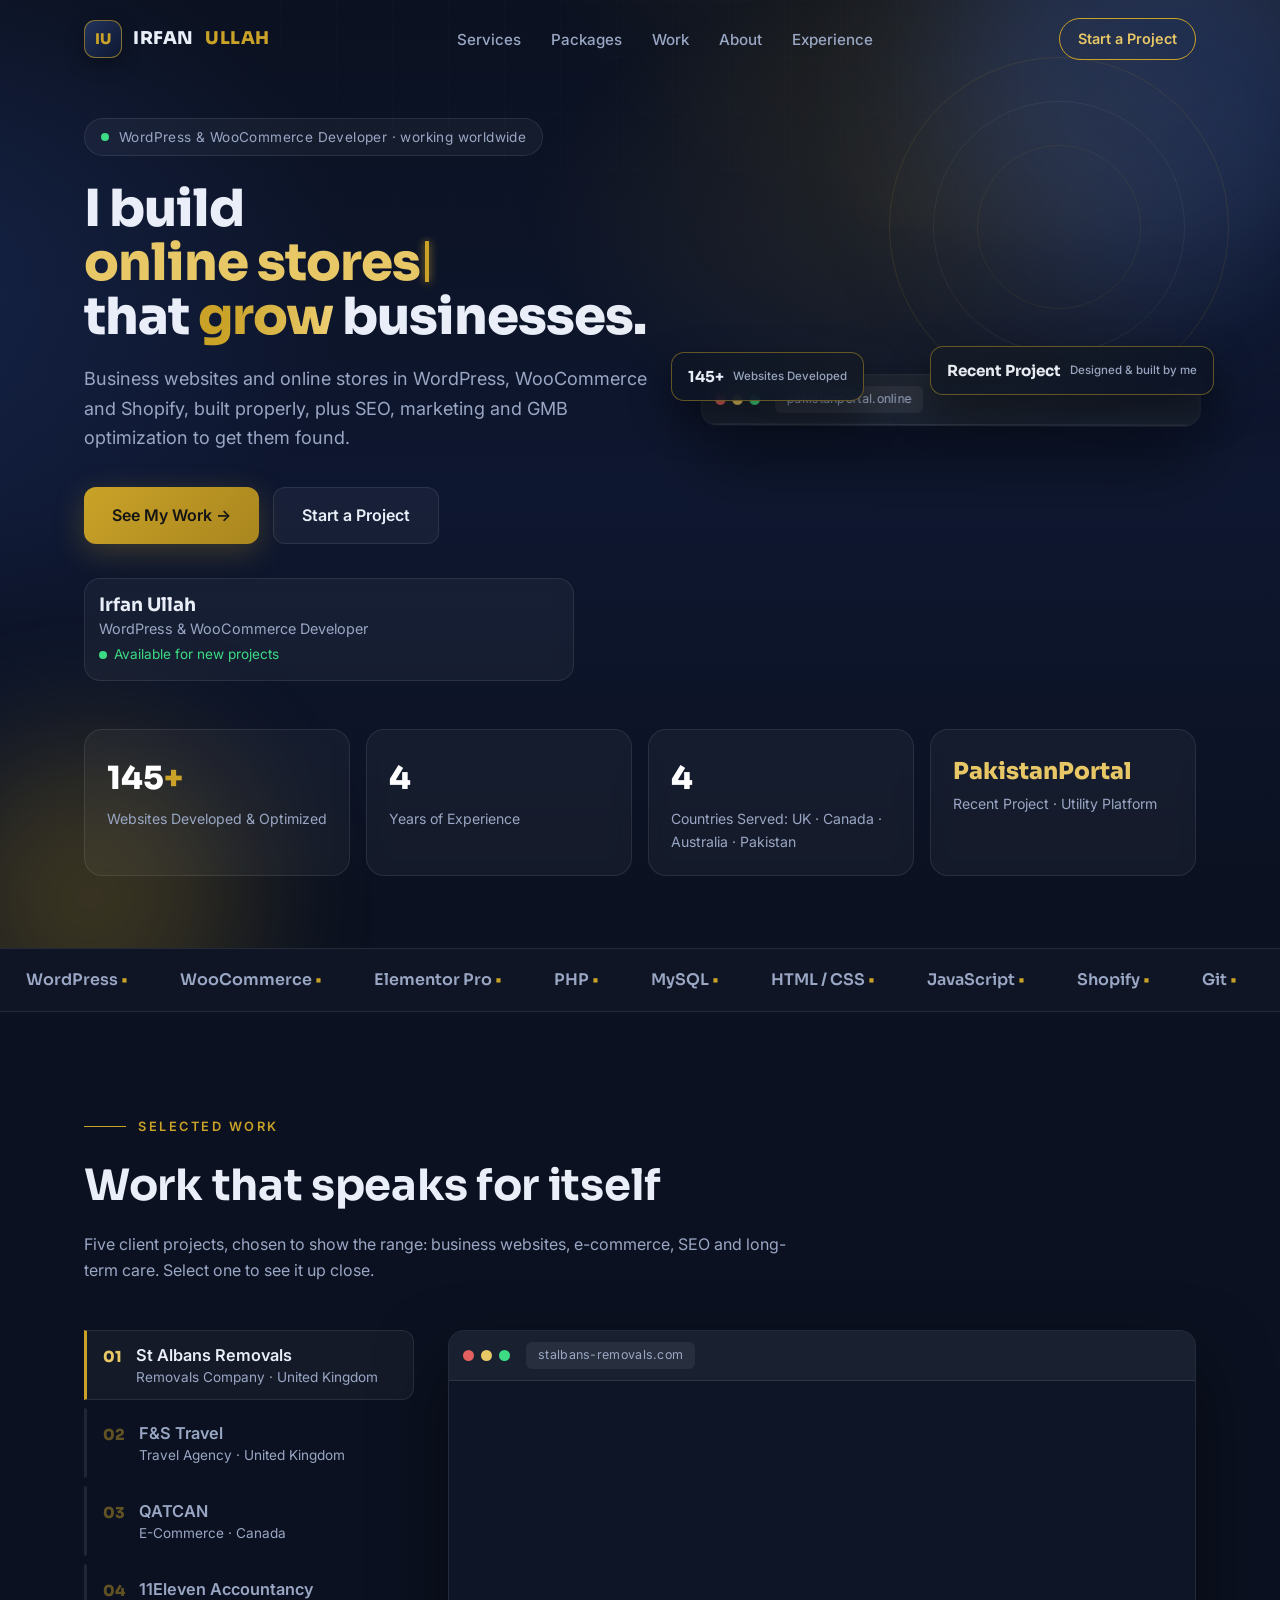
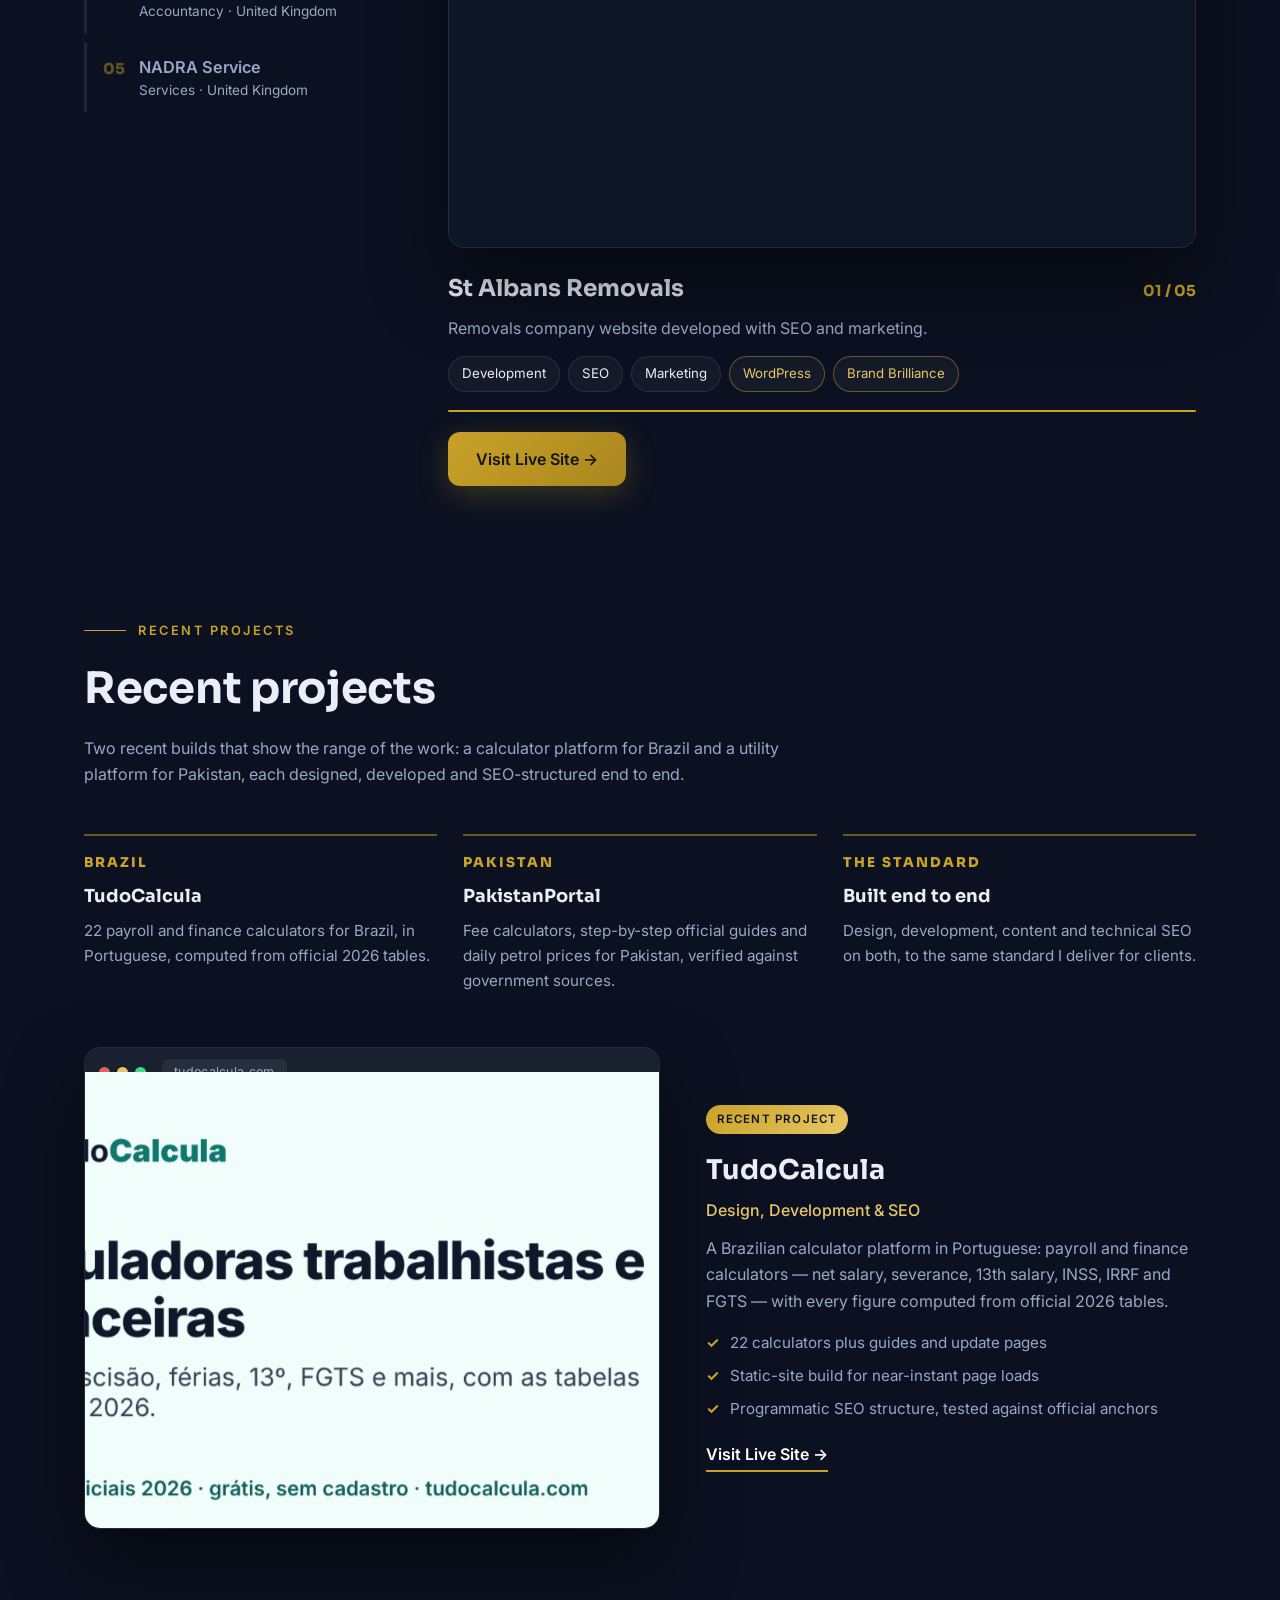
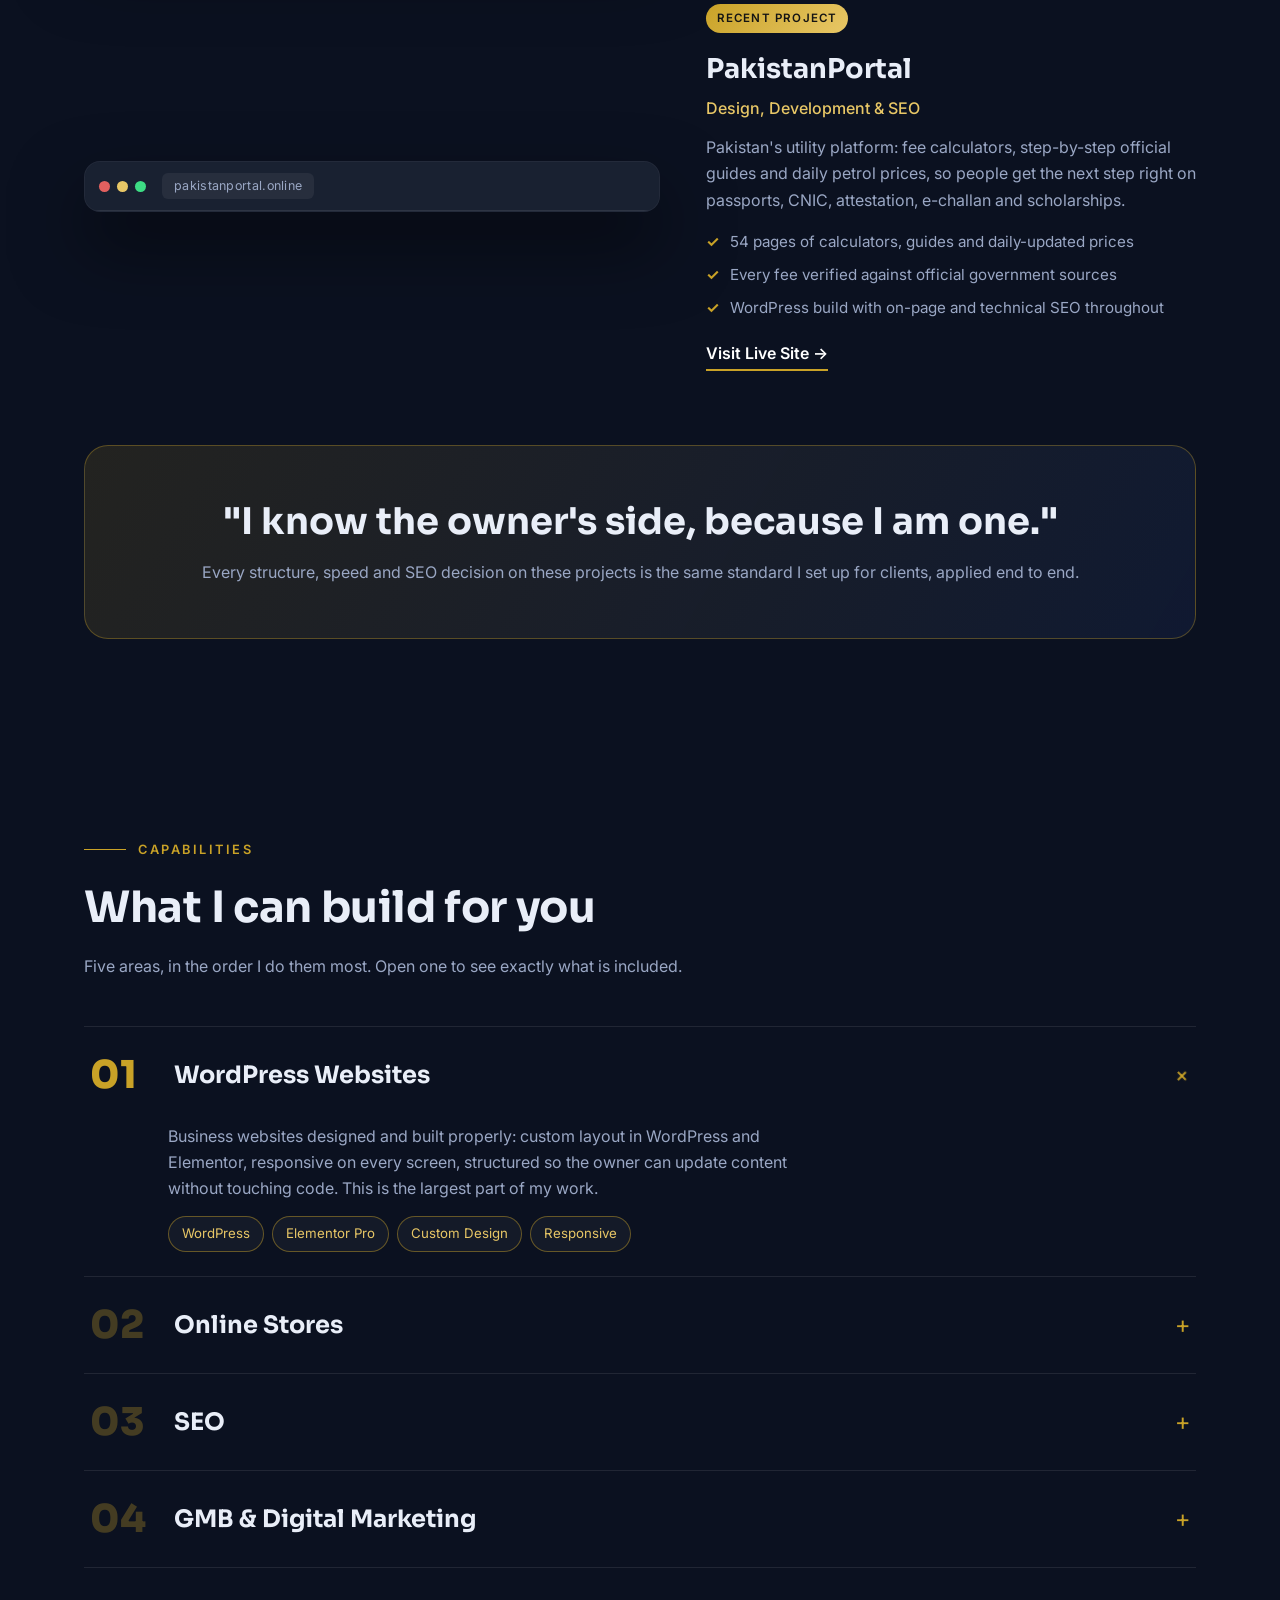
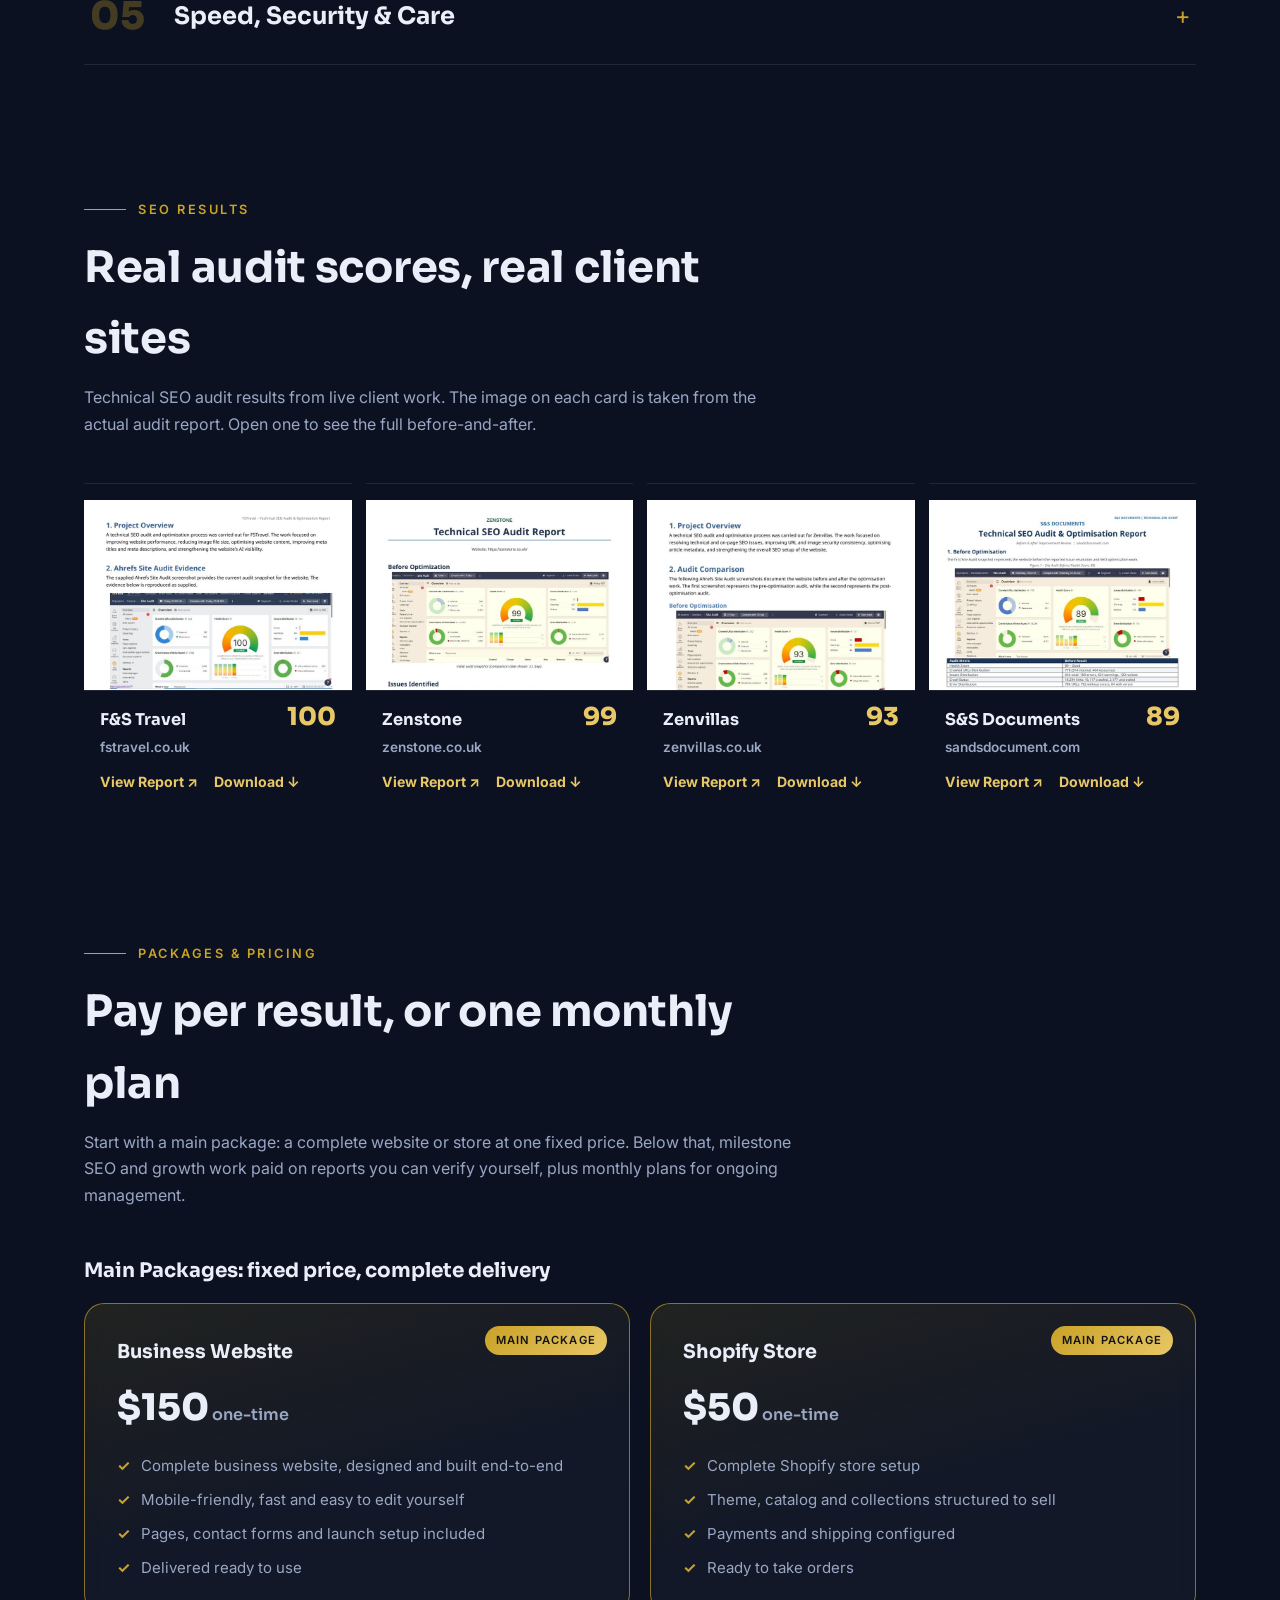
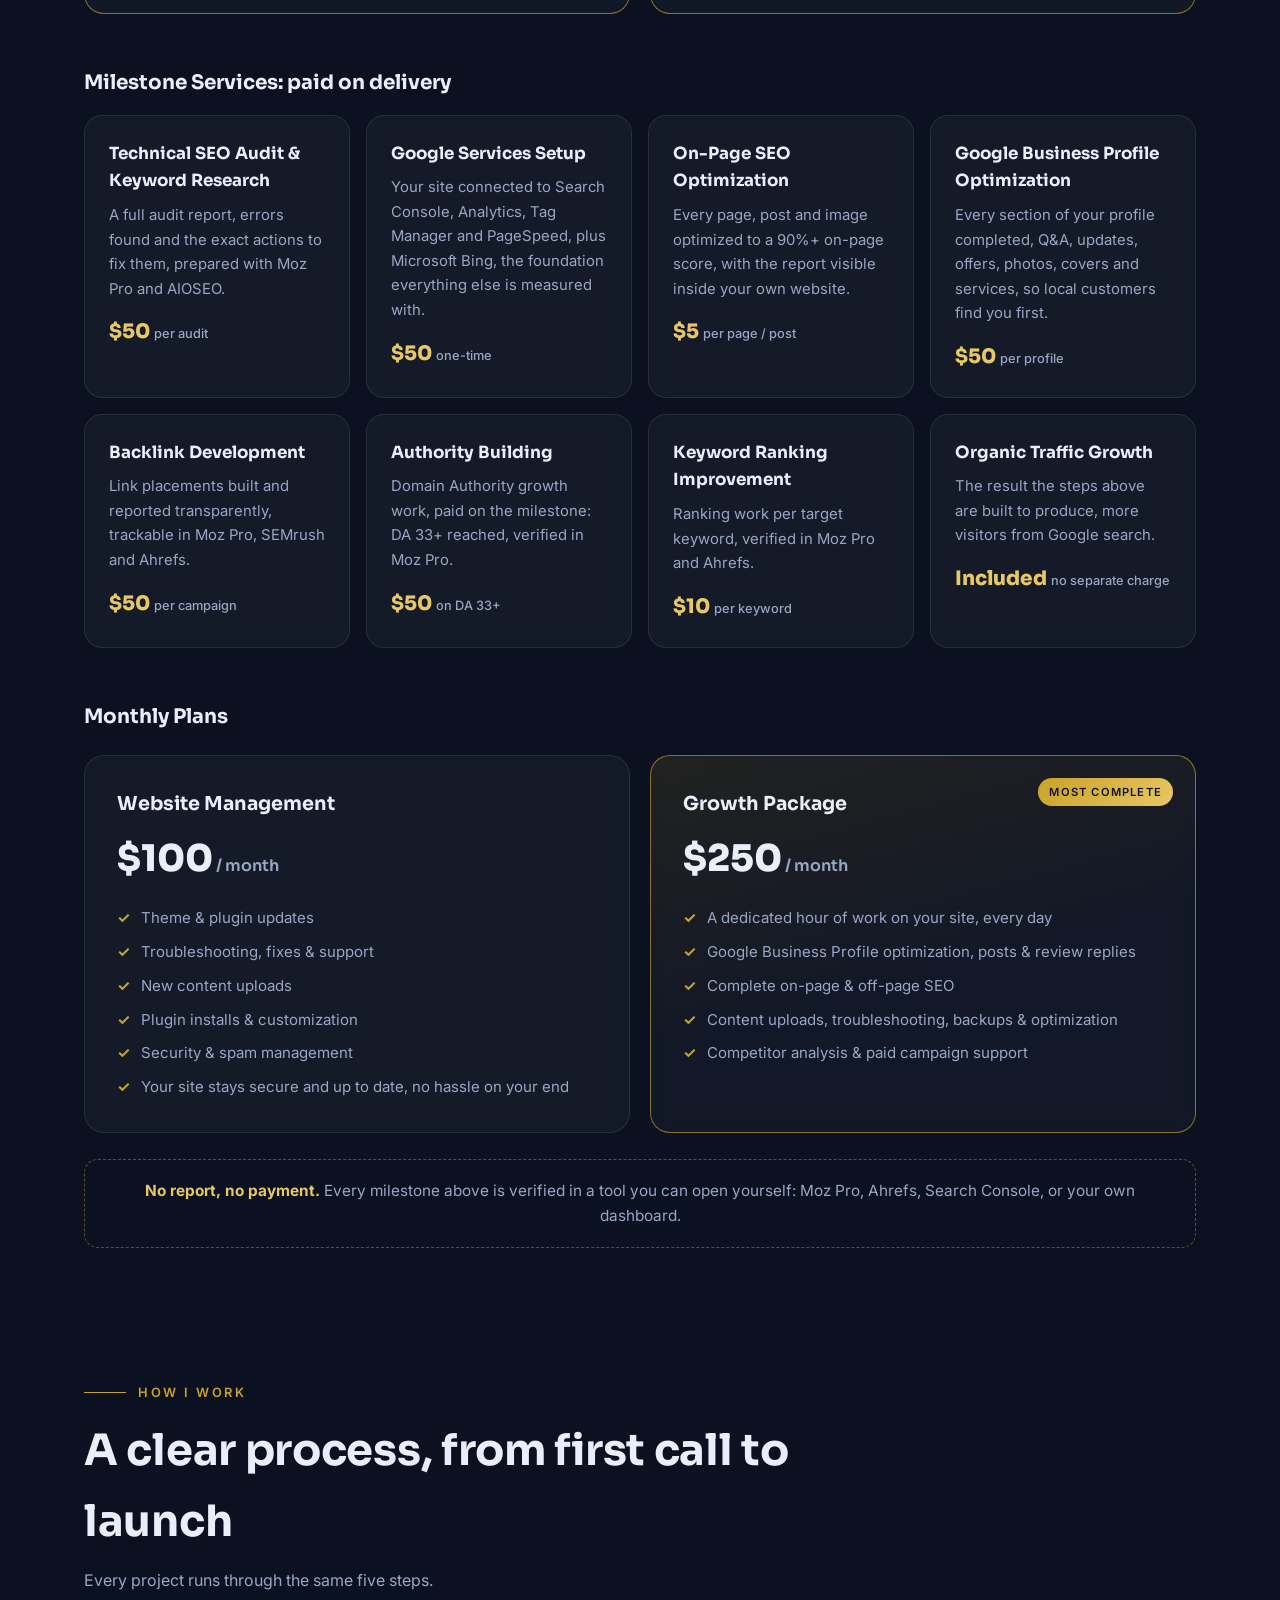
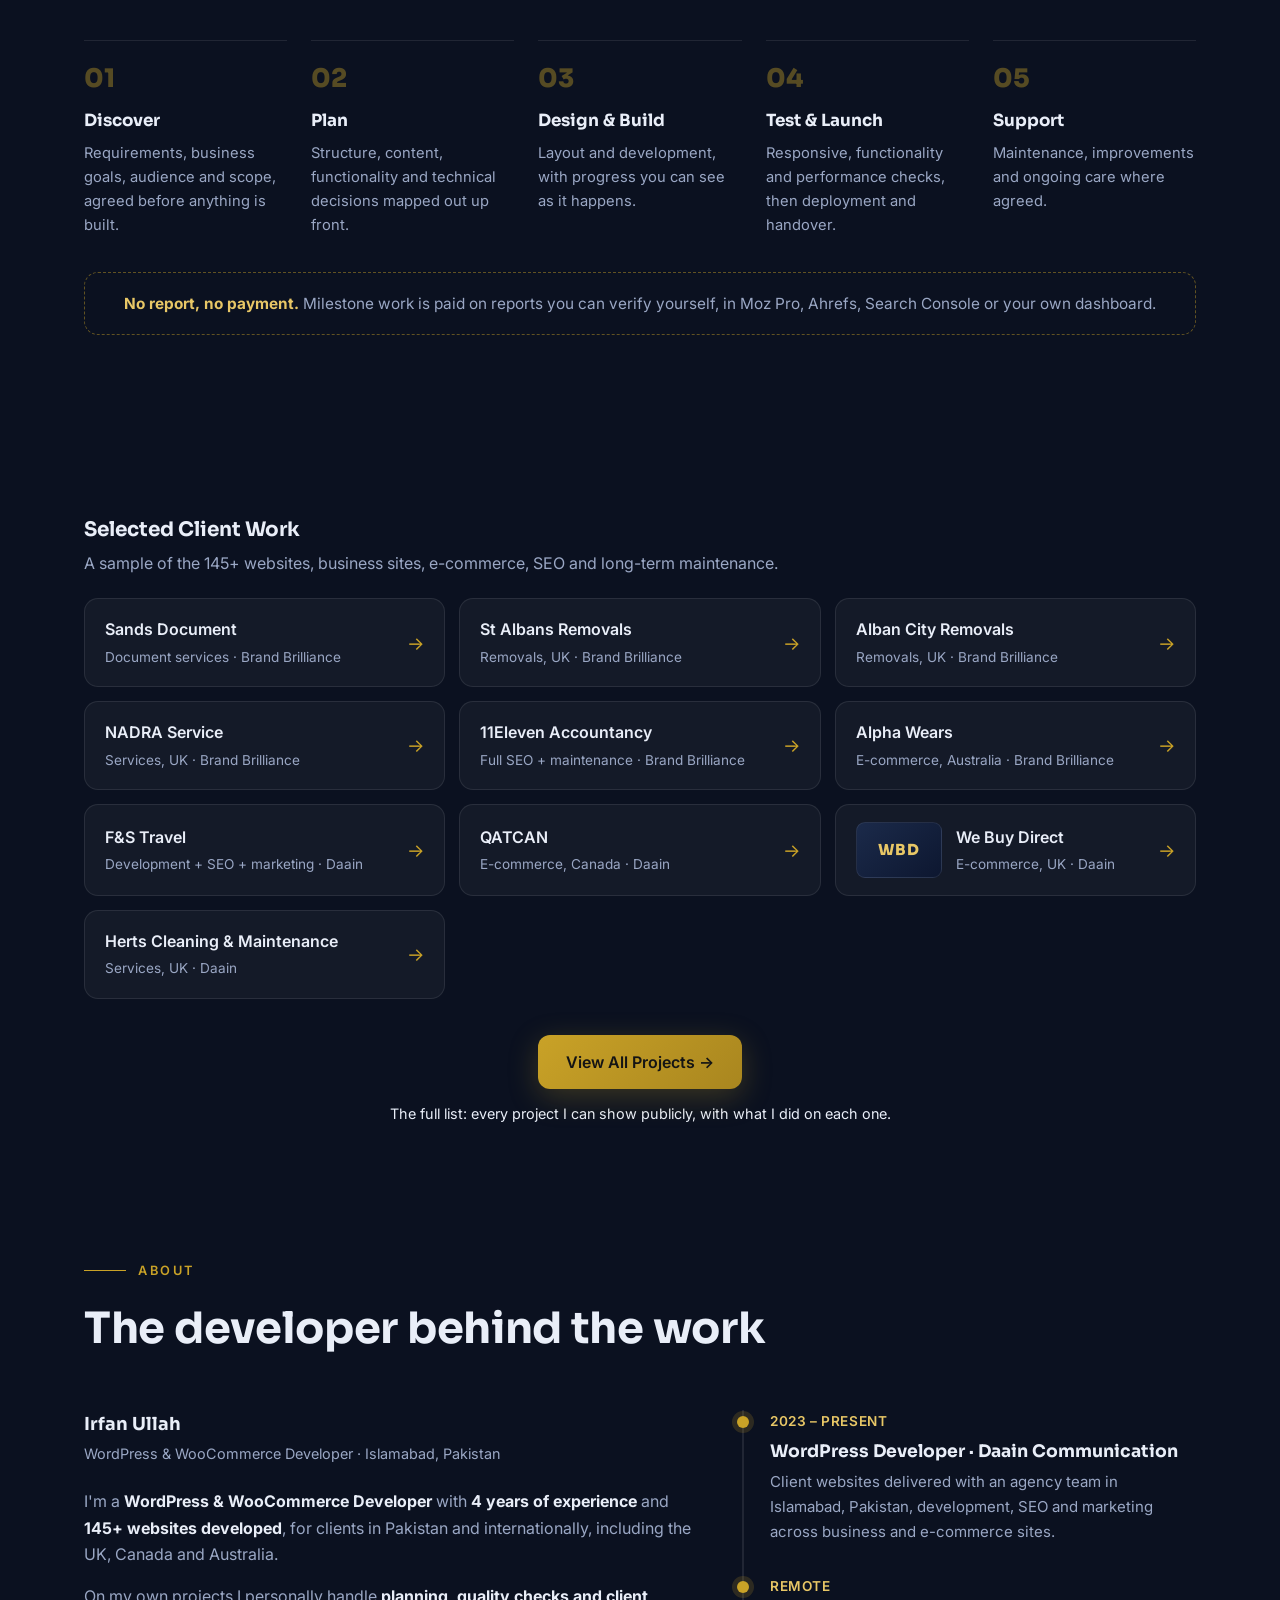
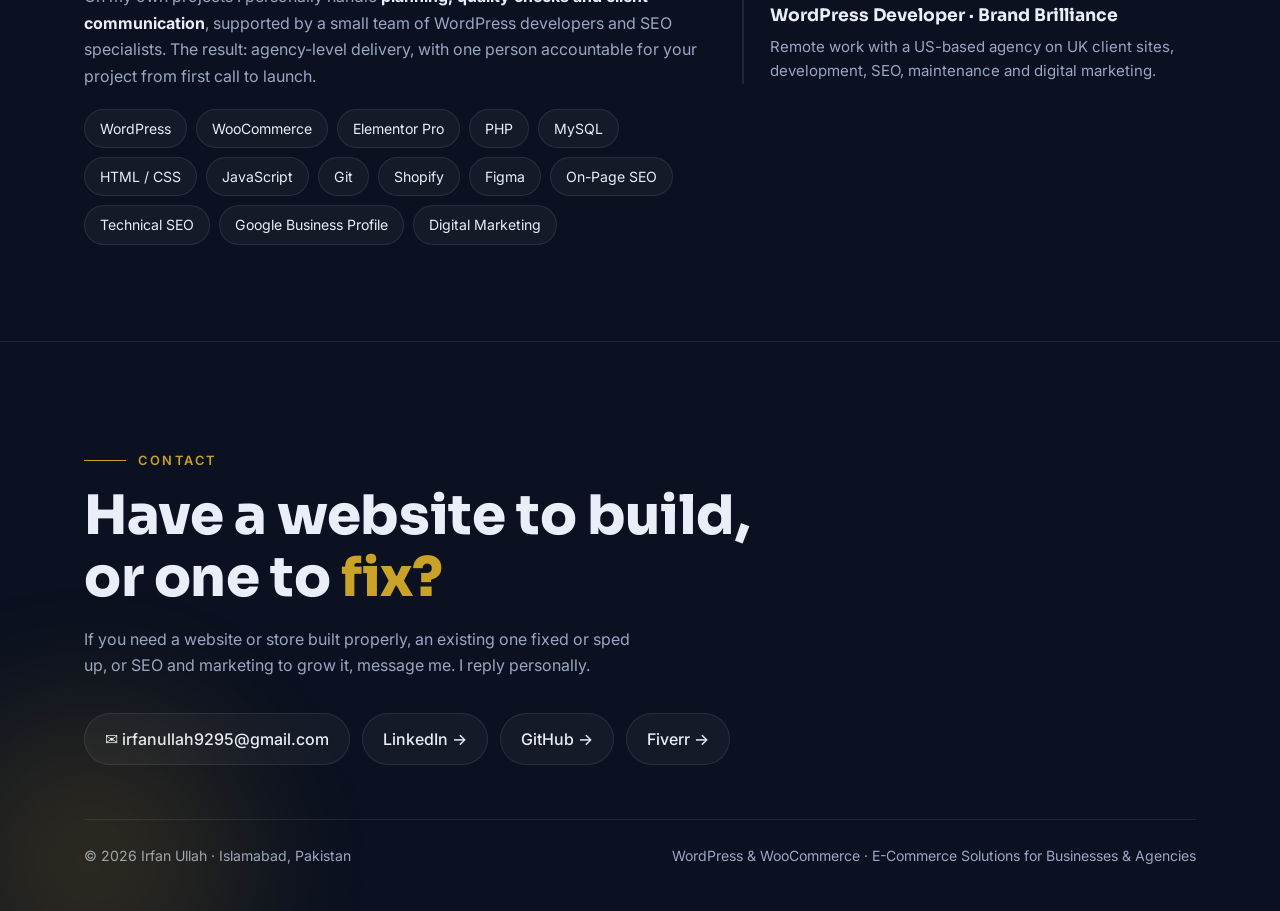
==== commit d0eee90c: "Fix TudoCalcula preview image on portfolio" ====
--- a/index.html
+++ b/index.html
@@ -582,7 +582,7 @@
 <div class="split reveal-l">
         <div class="frame">
           <div class="bar"><i></i><i></i><i></i><span>tudocalcula.com</span></div>
-          <img src="https://s0.wp.com/mshots/v1/https%3A%2F%2Ftudocalcula.com?w=1200" alt="TudoCalcula · Brazilian calculator platform" loading="lazy" onerror="this.style.display='none'">
+          <img src="tudocalcula-preview.png" alt="TudoCalcula · Brazilian calculator platform" loading="lazy" onerror="this.style.display='none'">
         </div>
         <div class="split-txt">
           <div class="flag2">Recent Project</div>
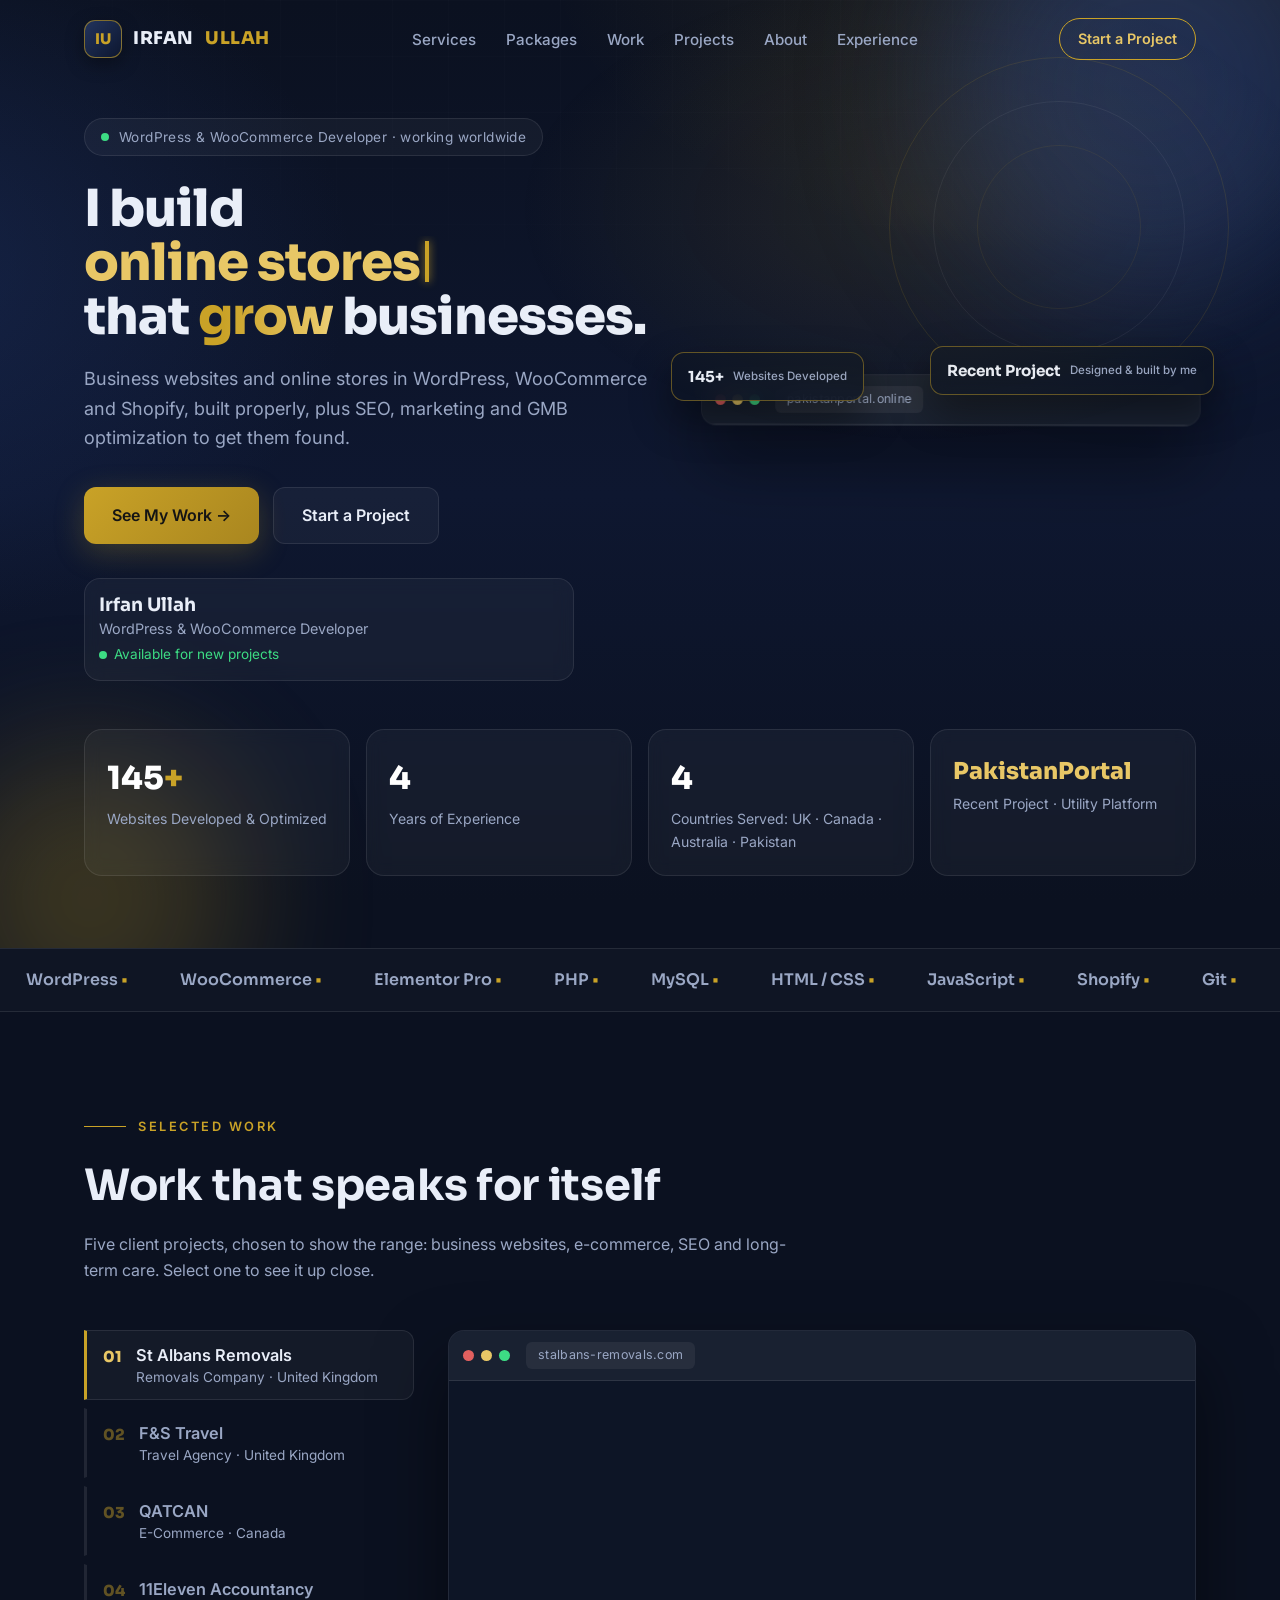
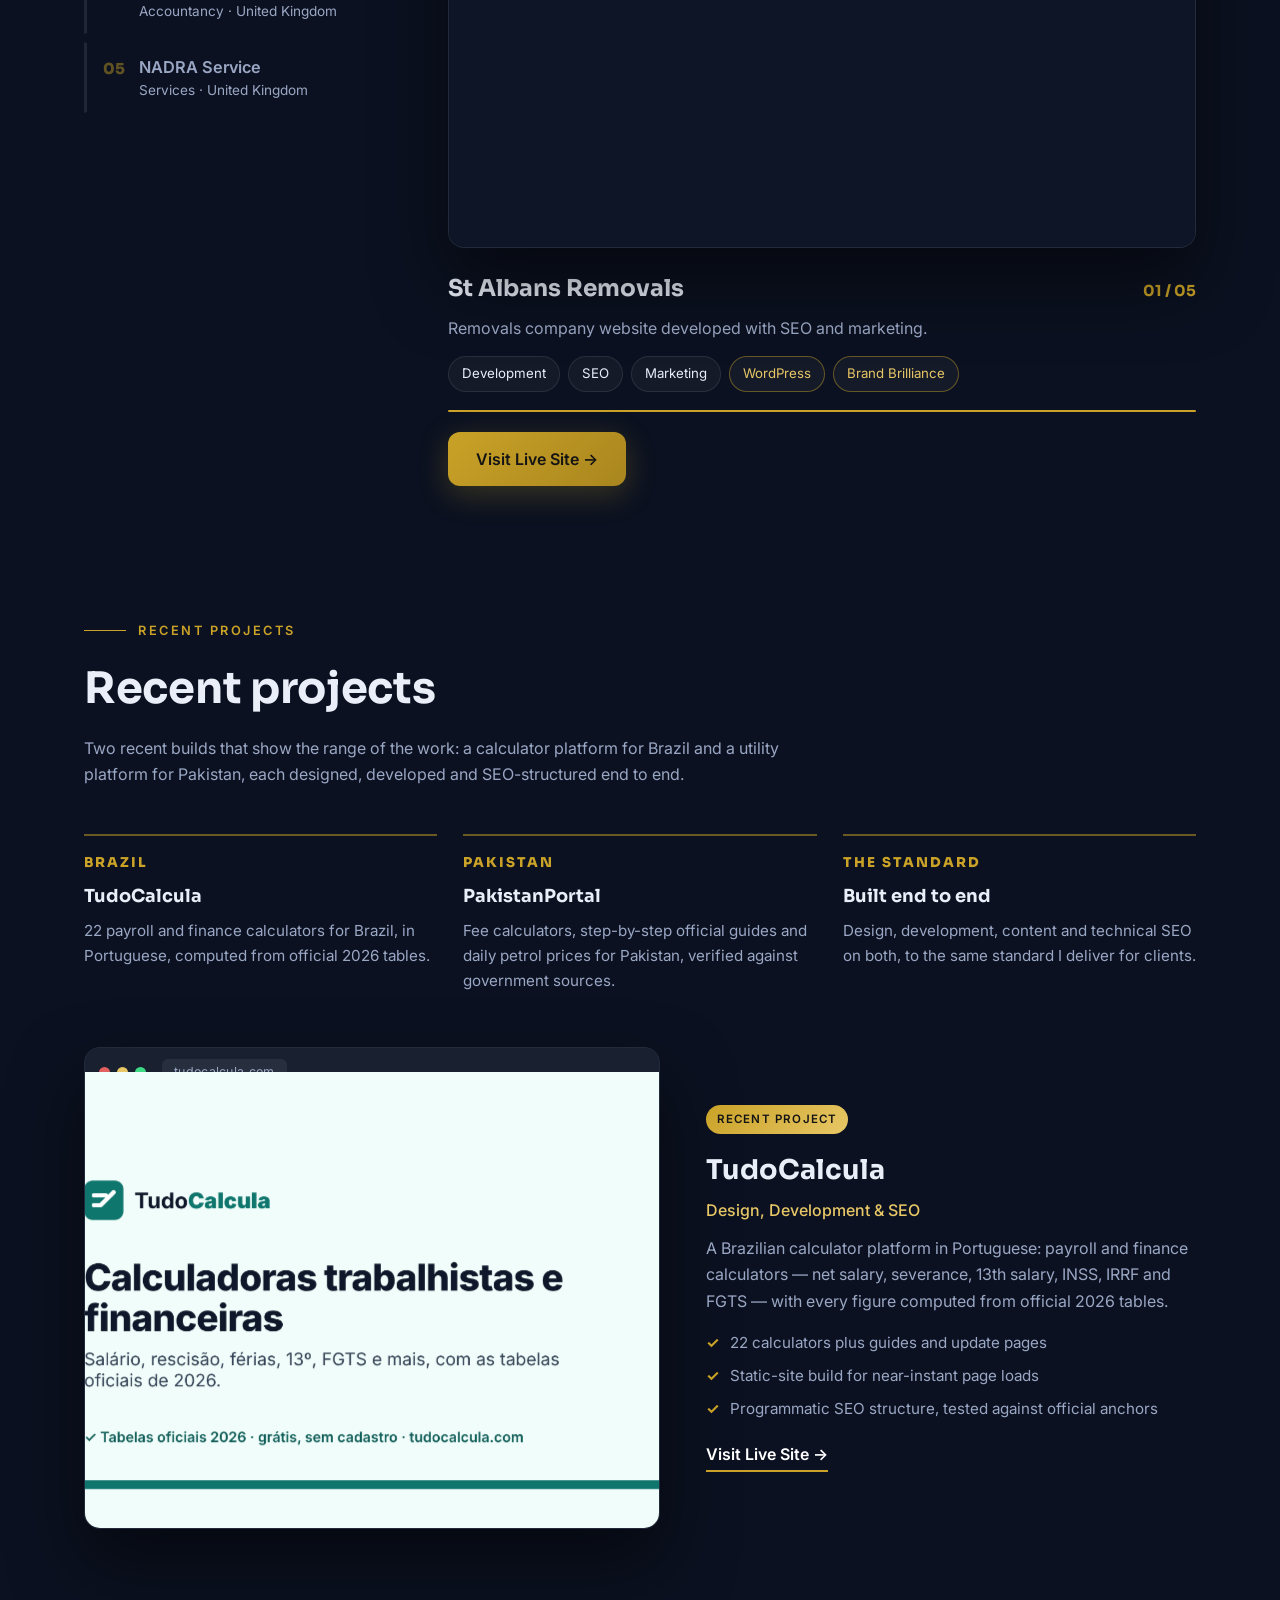
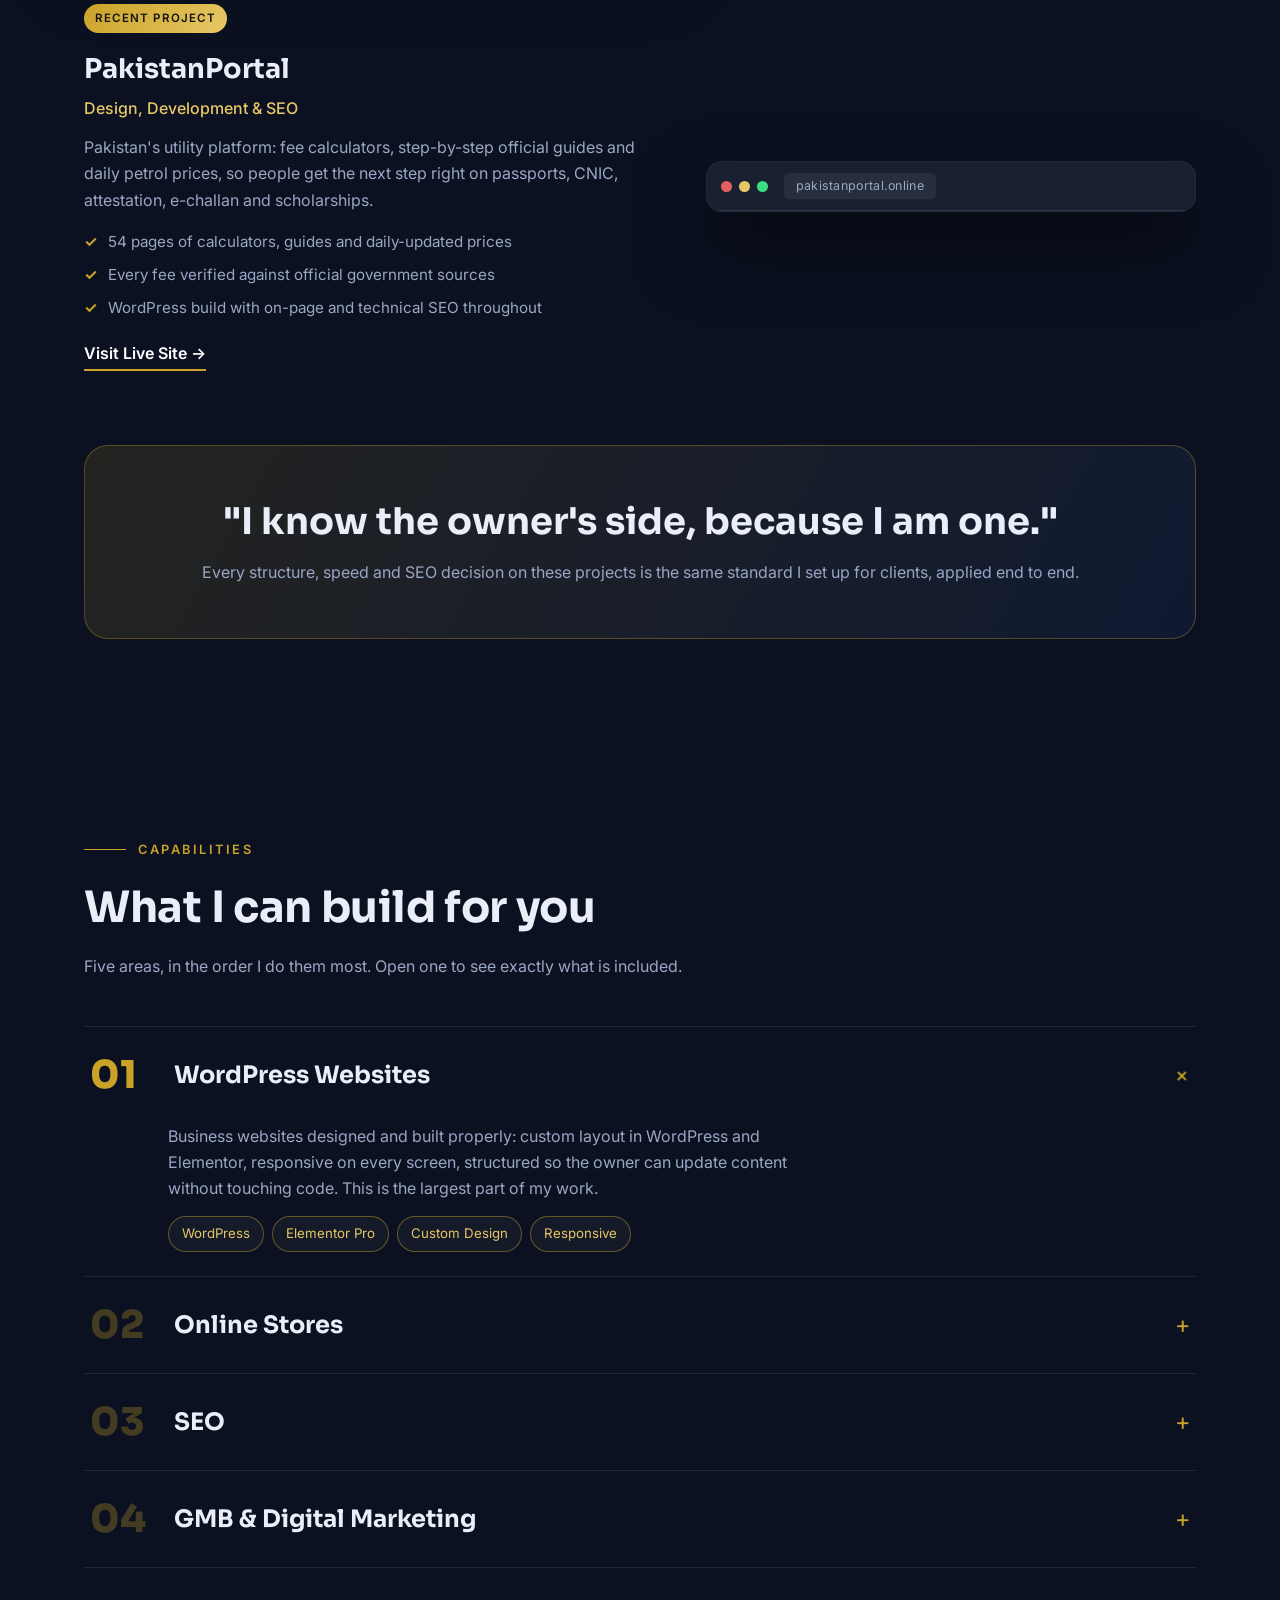
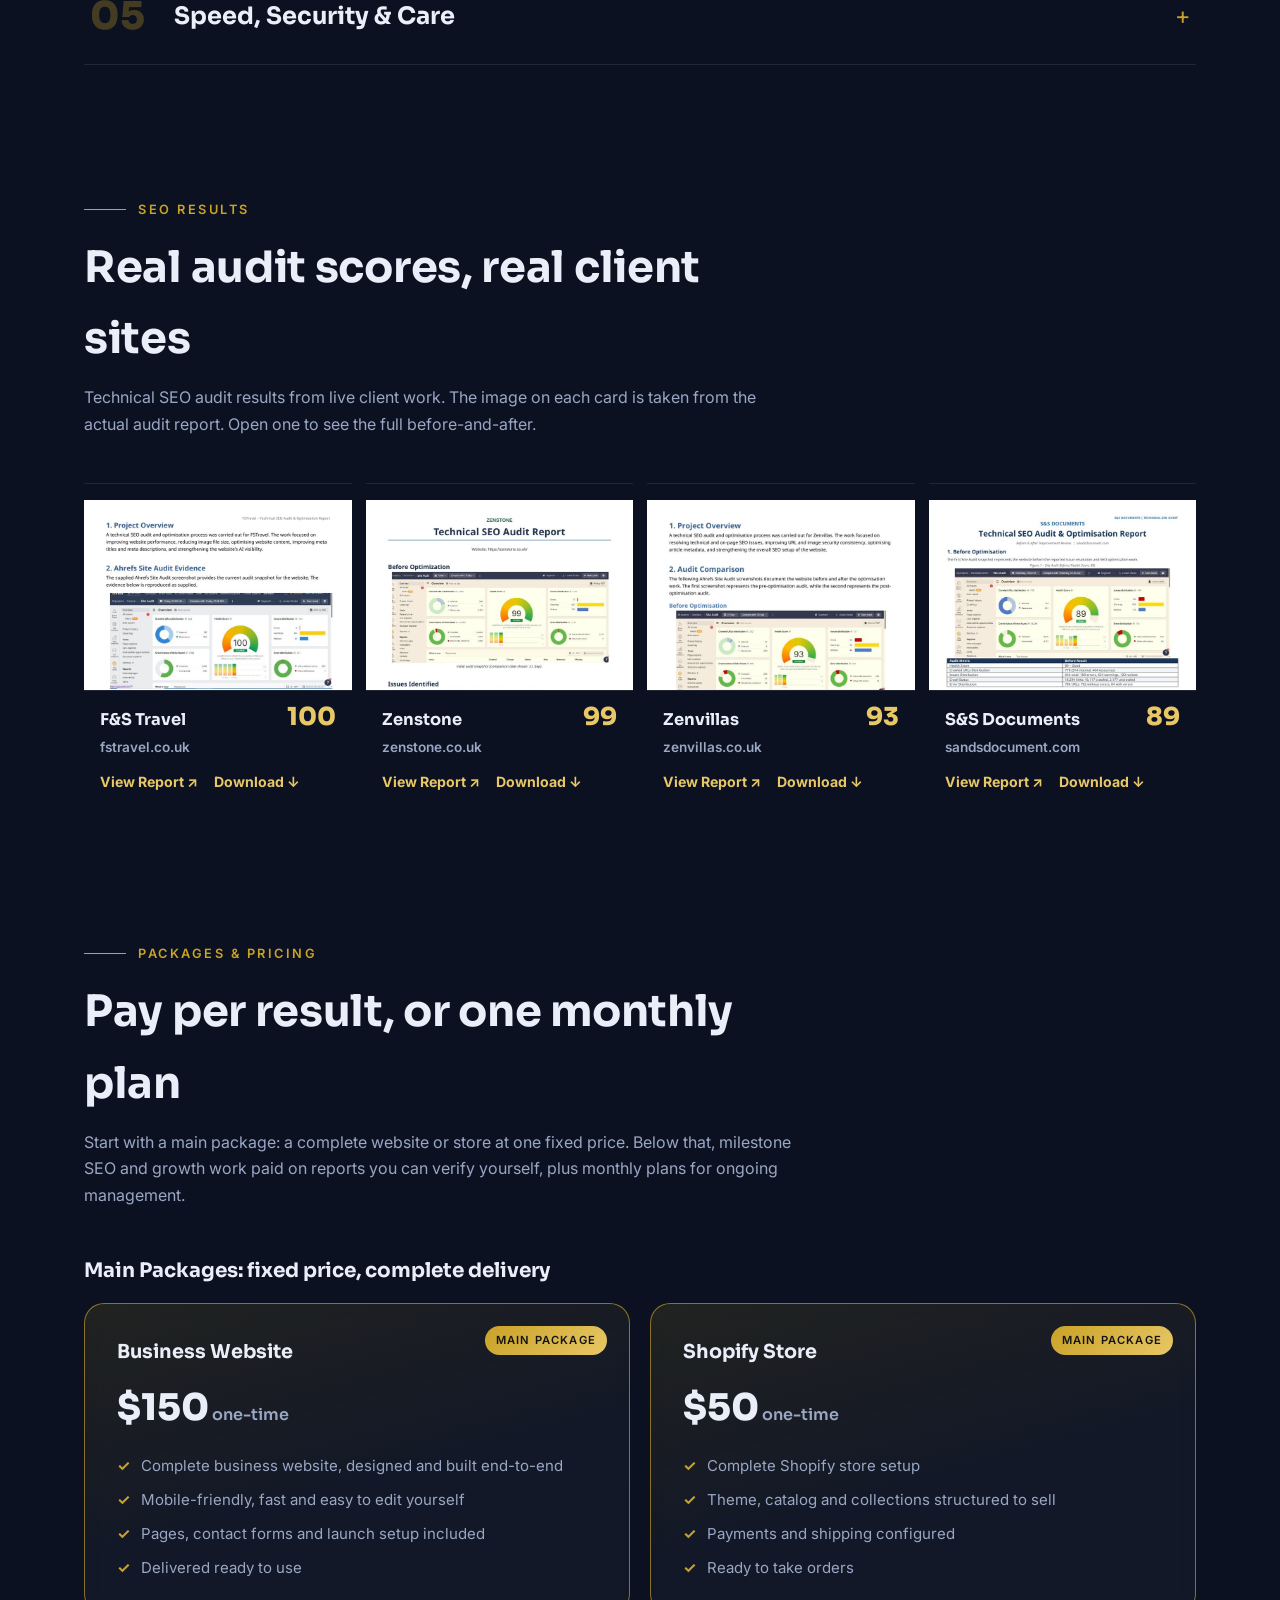
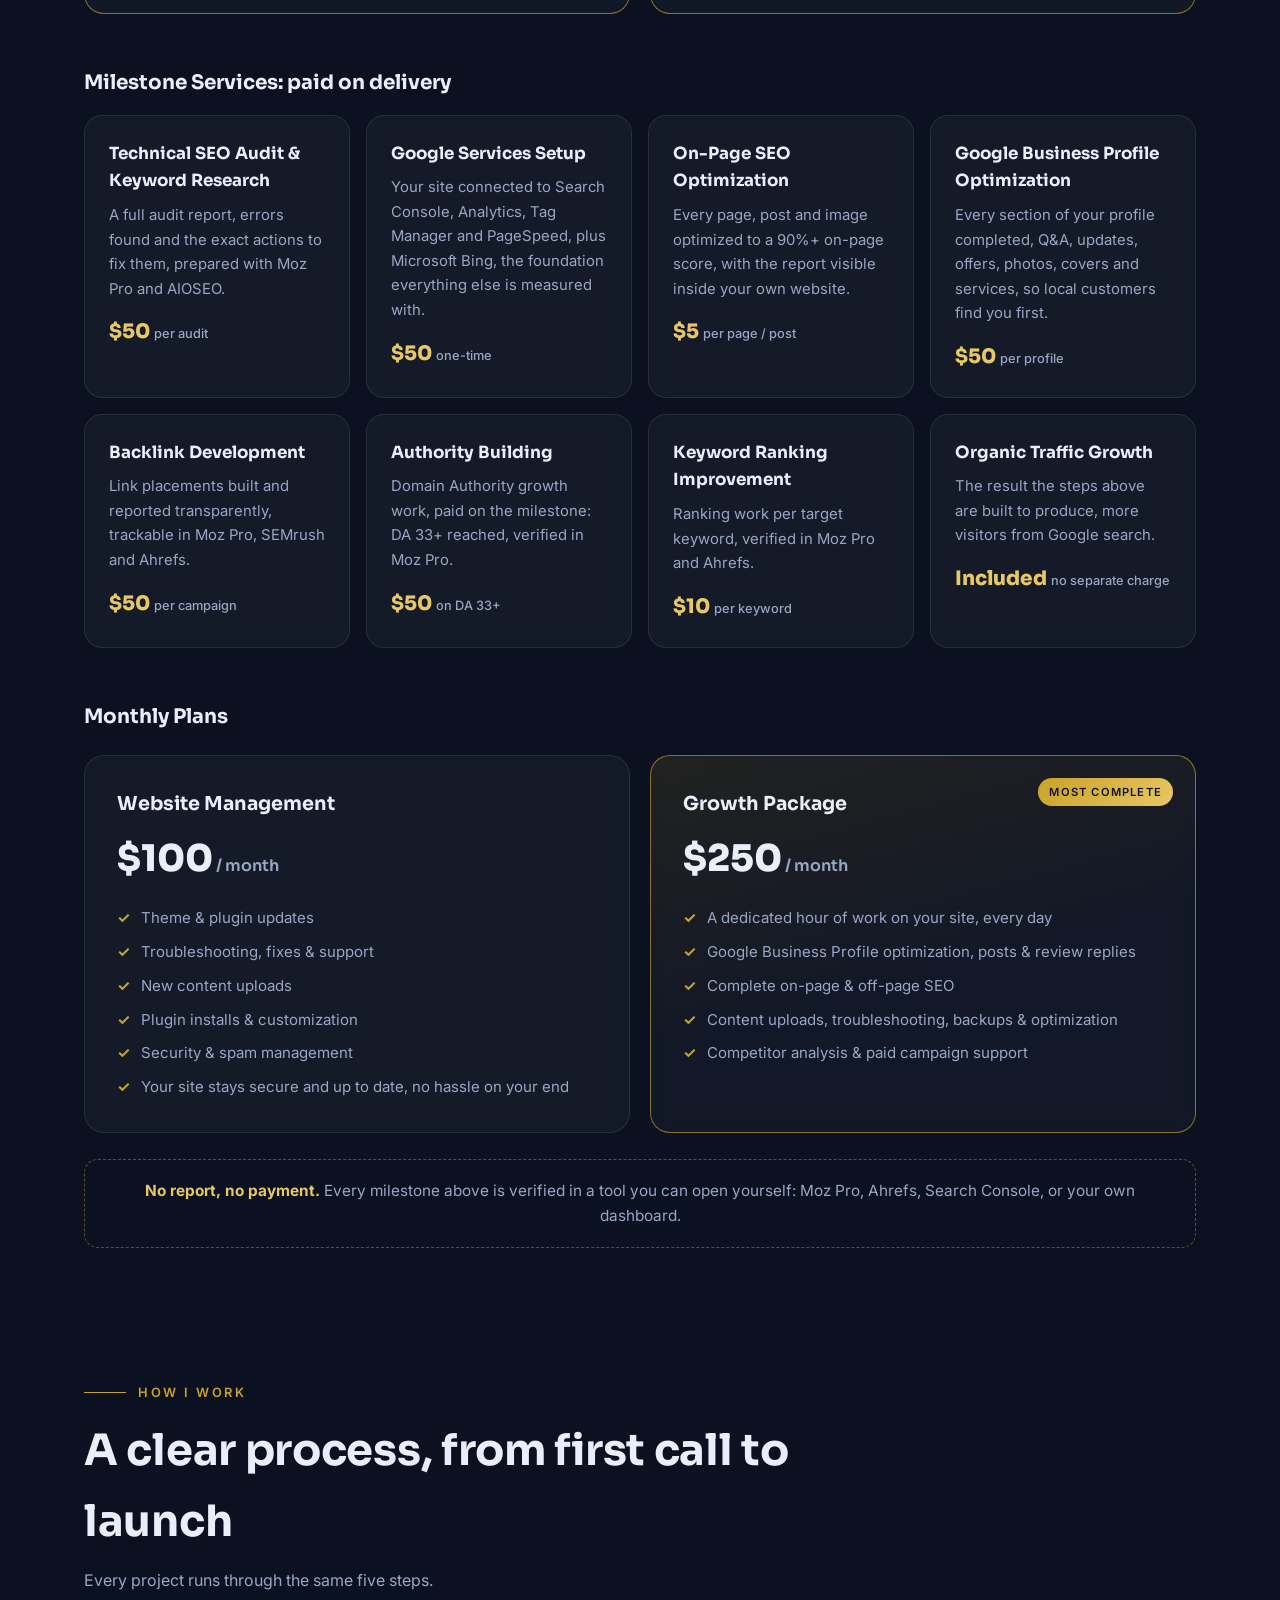
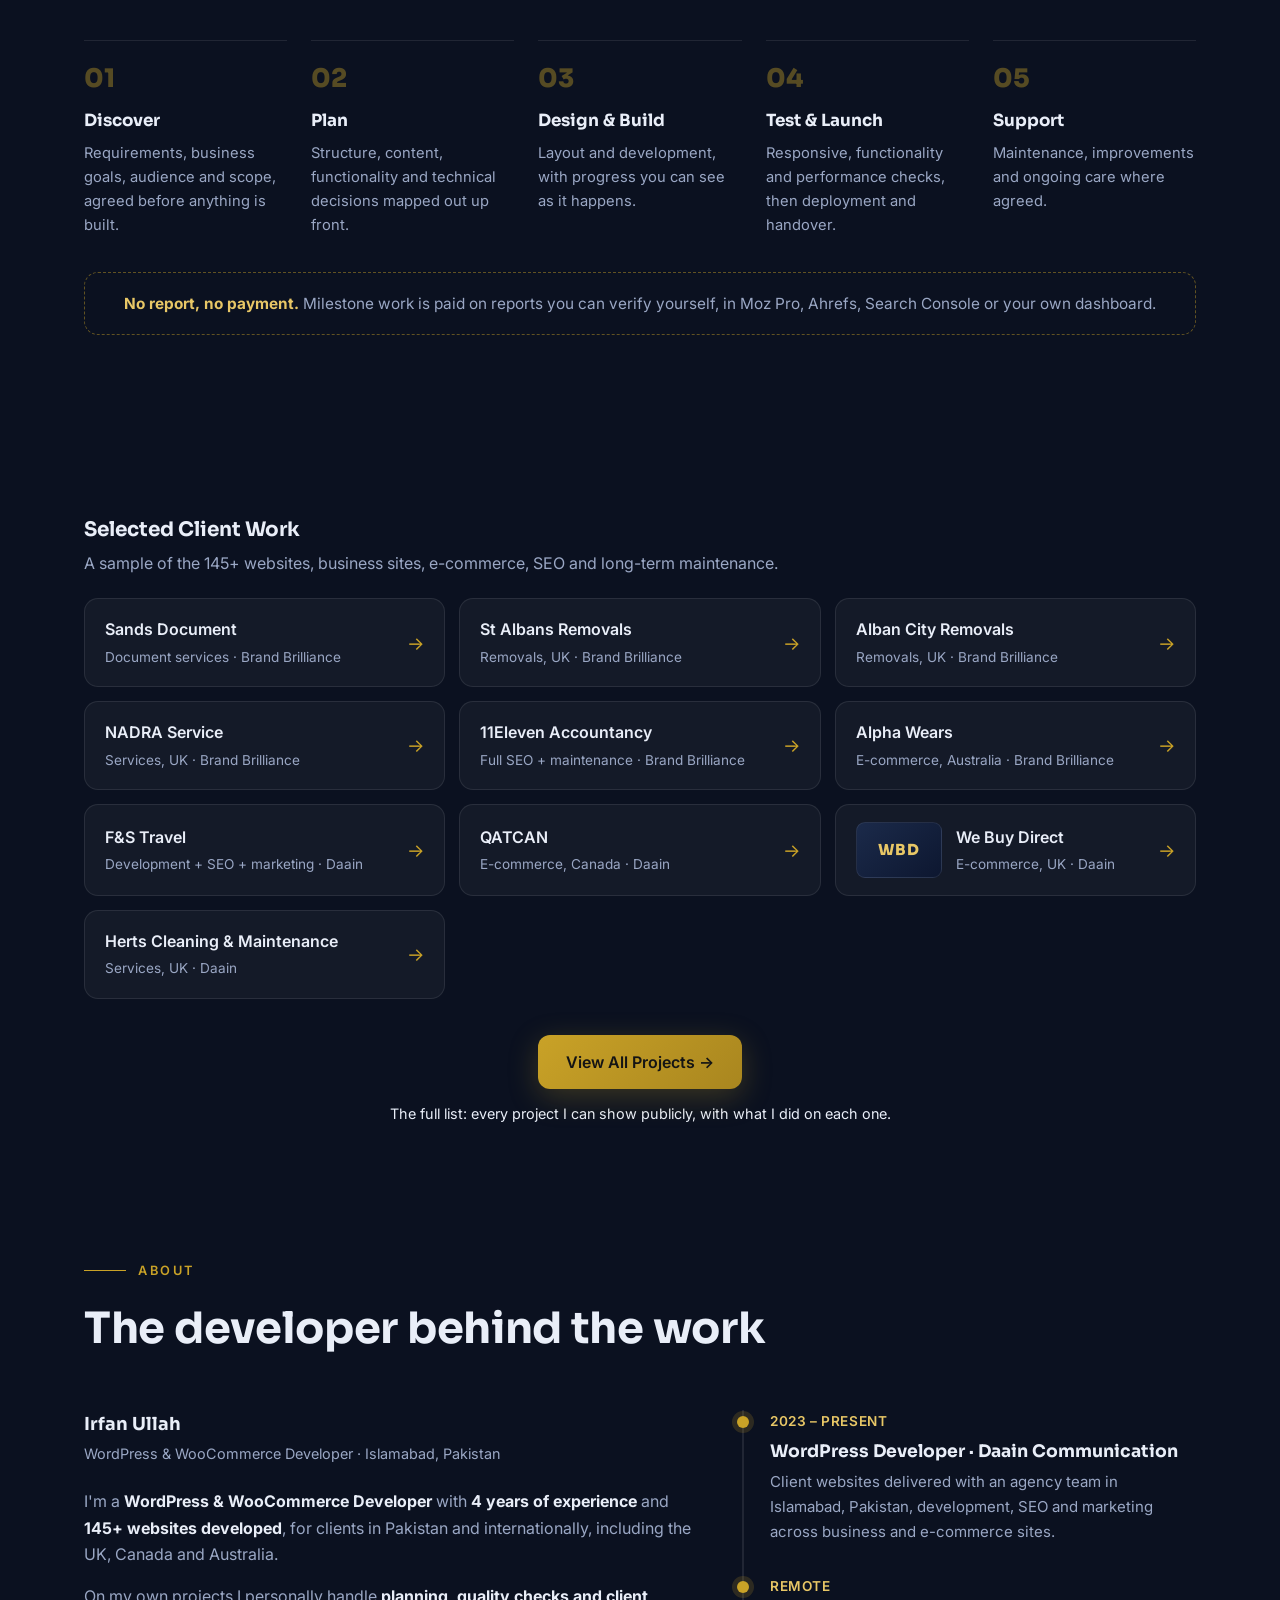
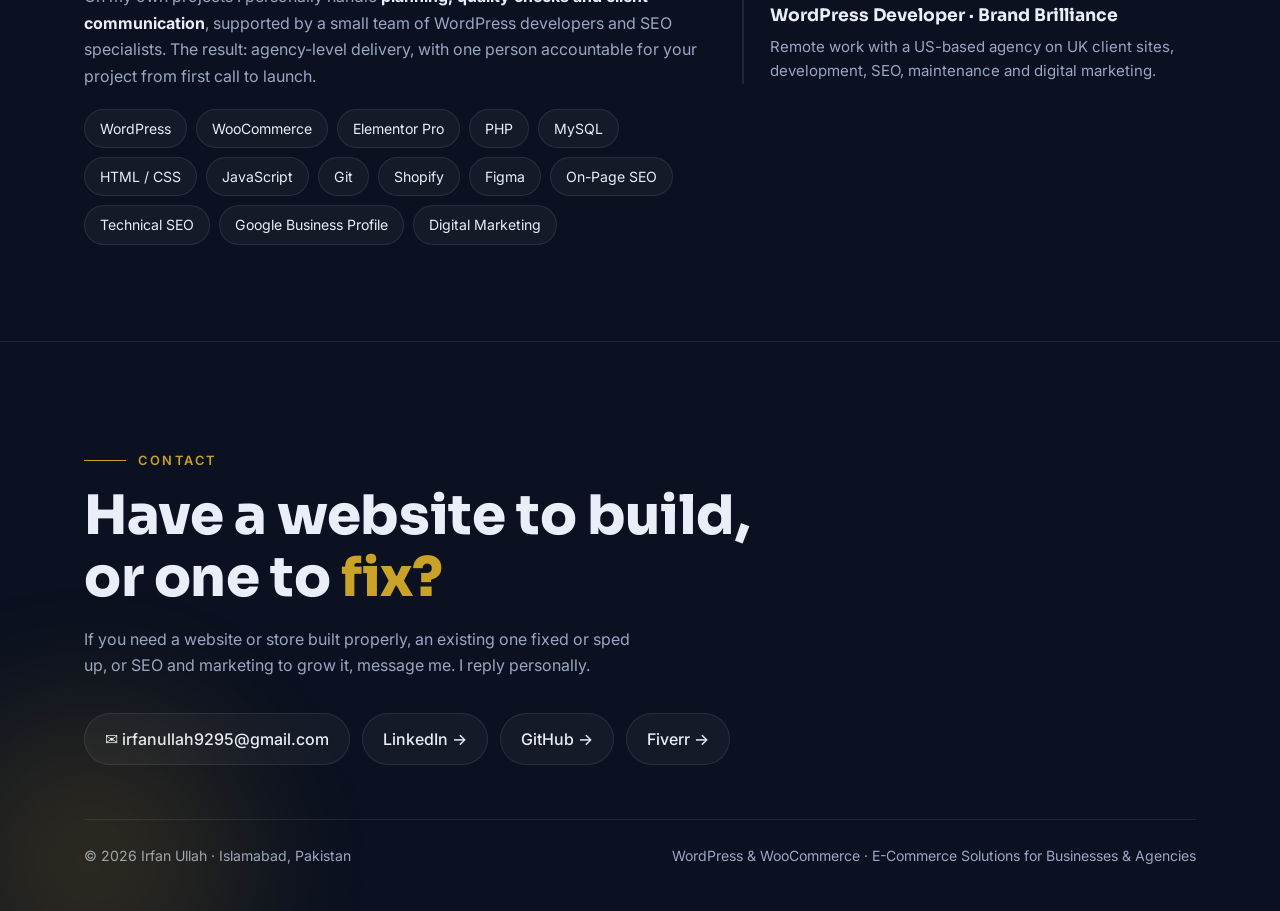
==== commit 54b401dc: "Alternate Recent Projects layout and add Projects nav link" ====
--- a/index.html
+++ b/index.html
@@ -464,6 +464,7 @@
         <li><a href="#services">Services</a></li>
         <li><a href="#packages">Packages</a></li>
         <li><a href="#work">Work</a></li>
+        <li><a href="#products">Projects</a></li>
         <li><a href="#about">About</a></li>
         <li><a href="#experience">Experience</a></li>
       </ul>
@@ -475,6 +476,7 @@
     <a href="#services">Services</a>
     <a href="#packages">Packages</a>
     <a href="#work">Work</a>
+    <a href="#products">Projects</a>
     <a href="#about">About</a>
     <a href="#experience">Experience</a>
     <a class="mcta" href="#contact">Start a Project</a>
@@ -593,7 +595,7 @@
           <a class="go" href="https://tudocalcula.com">Visit Live Site →</a>
         </div>
       </div>
-<div class="split reveal-l">
+<div class="split rev reveal-l">
         <div class="frame">
           <div class="bar"><i></i><i></i><i></i><span>pakistanportal.online</span></div>
           <img src="https://s0.wp.com/mshots/v1/https%3A%2F%2Fpakistanportal.online?w=1200" alt="PakistanPortal · Pakistan utility platform" loading="lazy" onerror="this.style.display='none'">
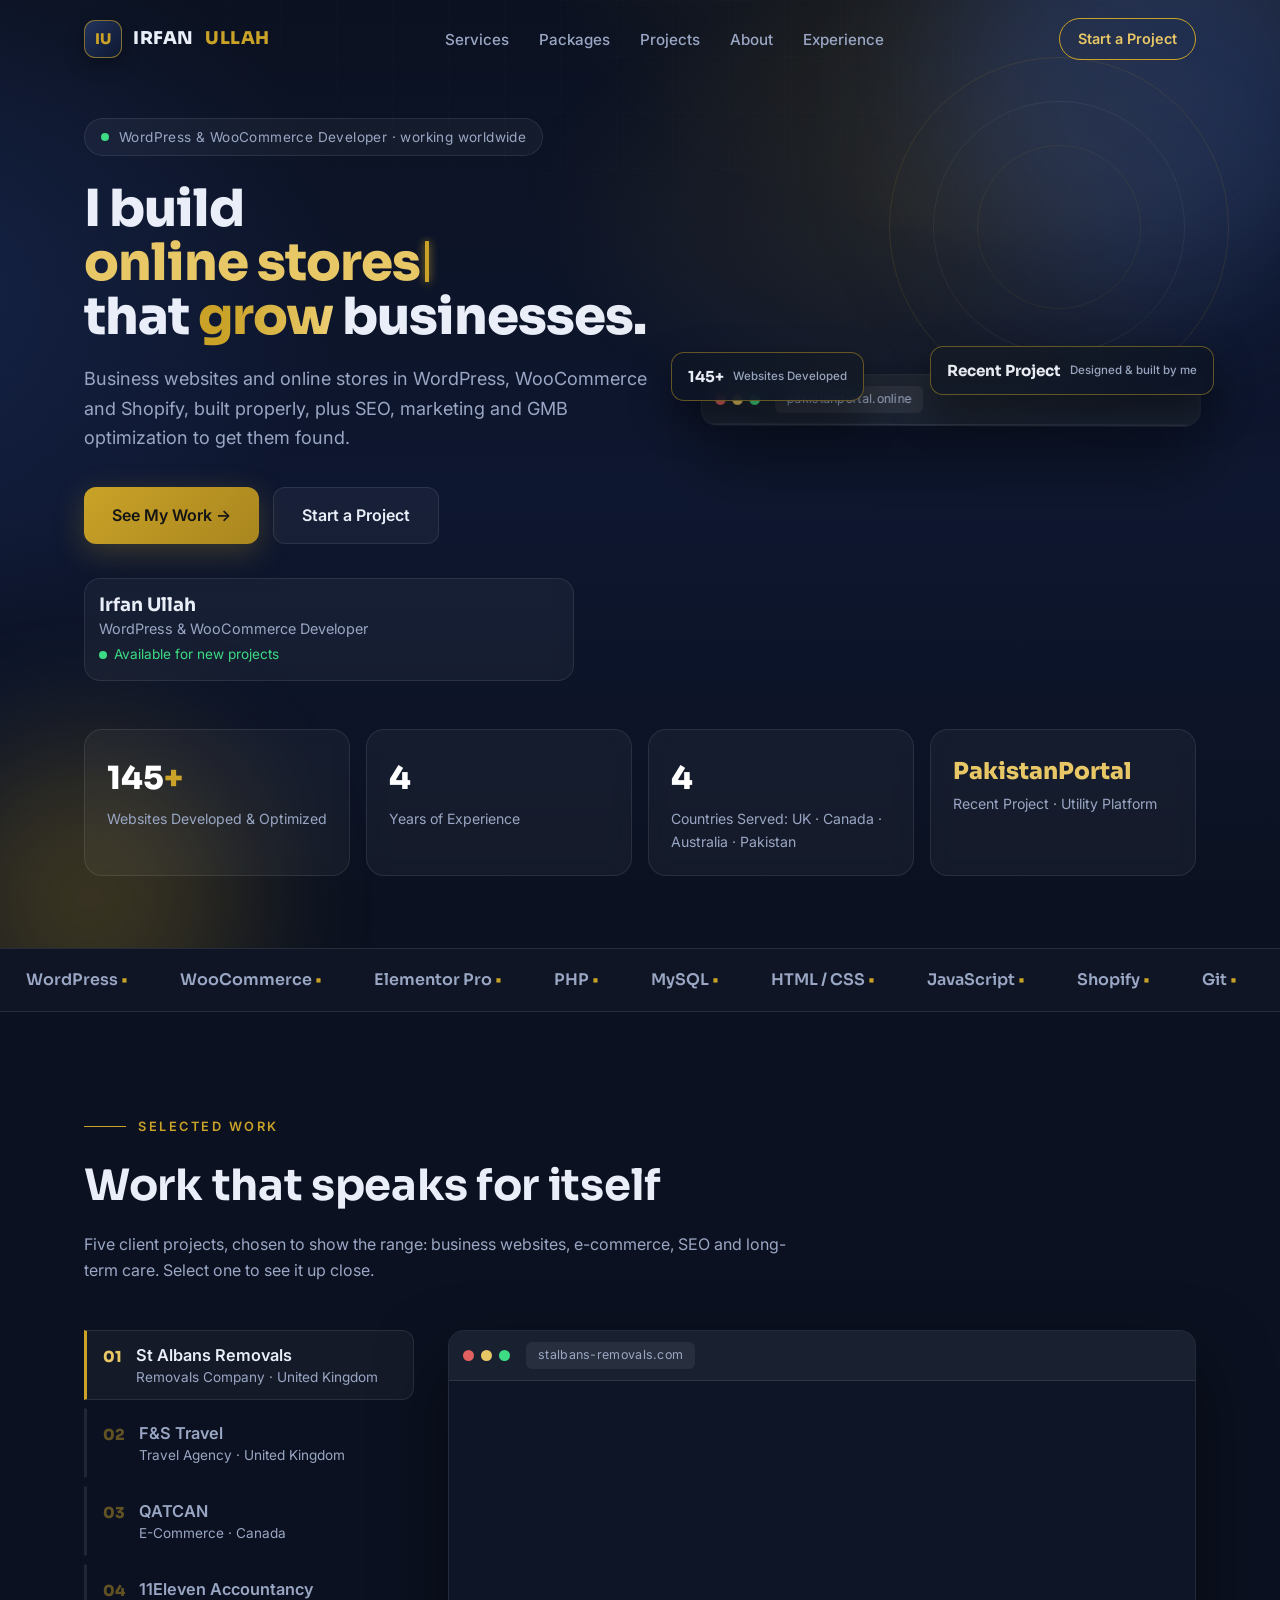
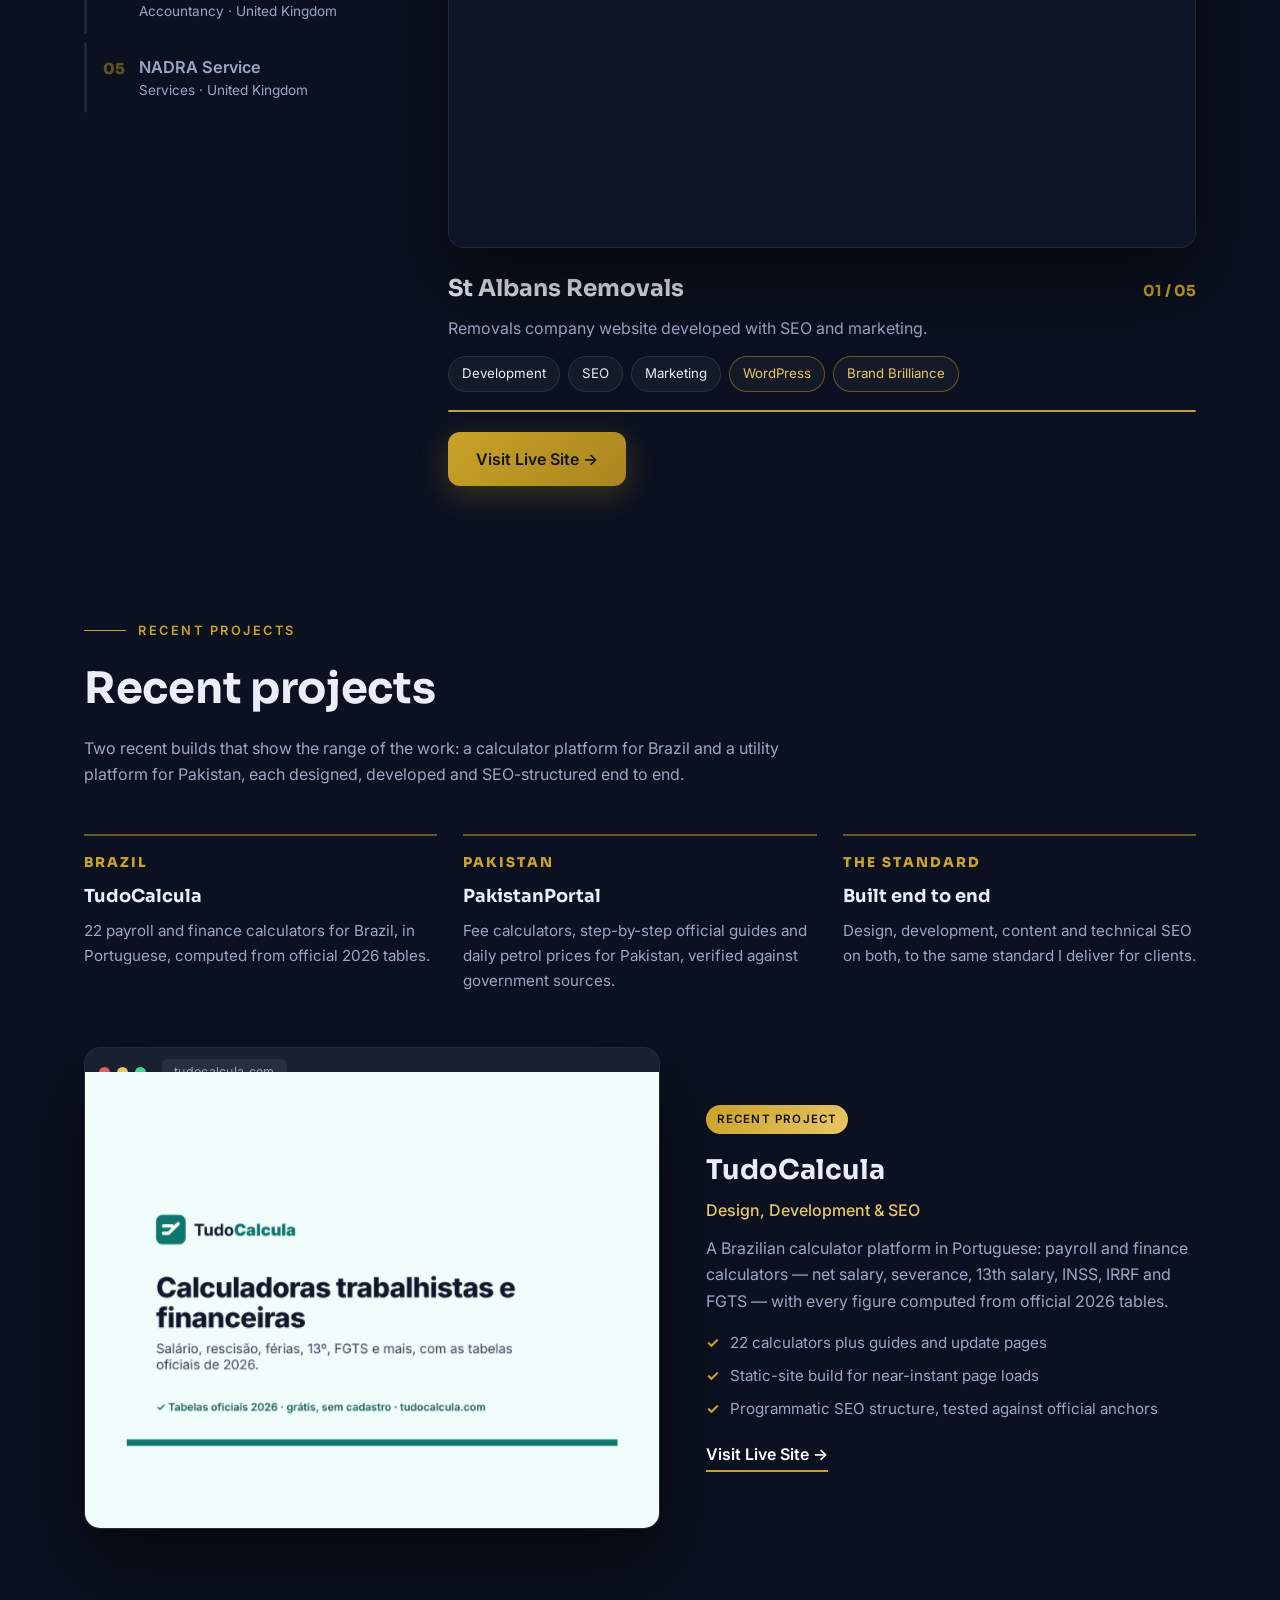
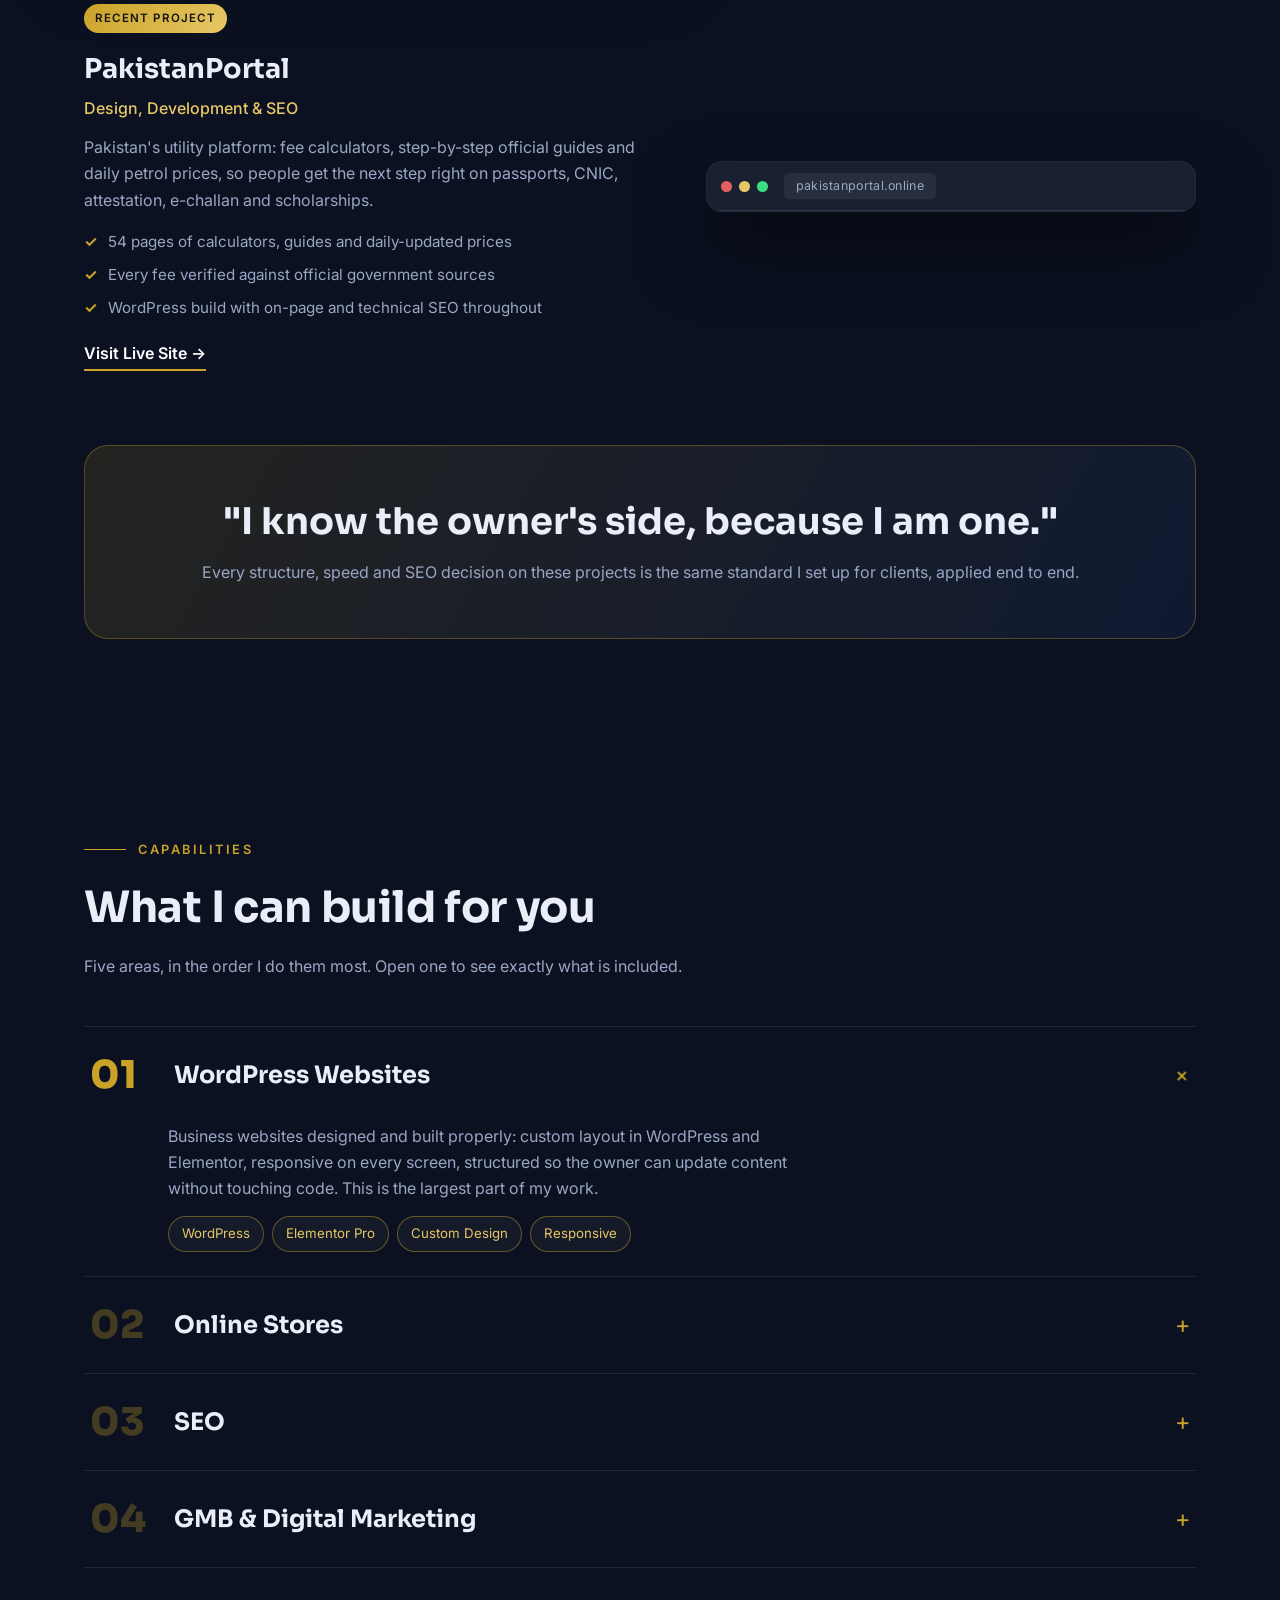
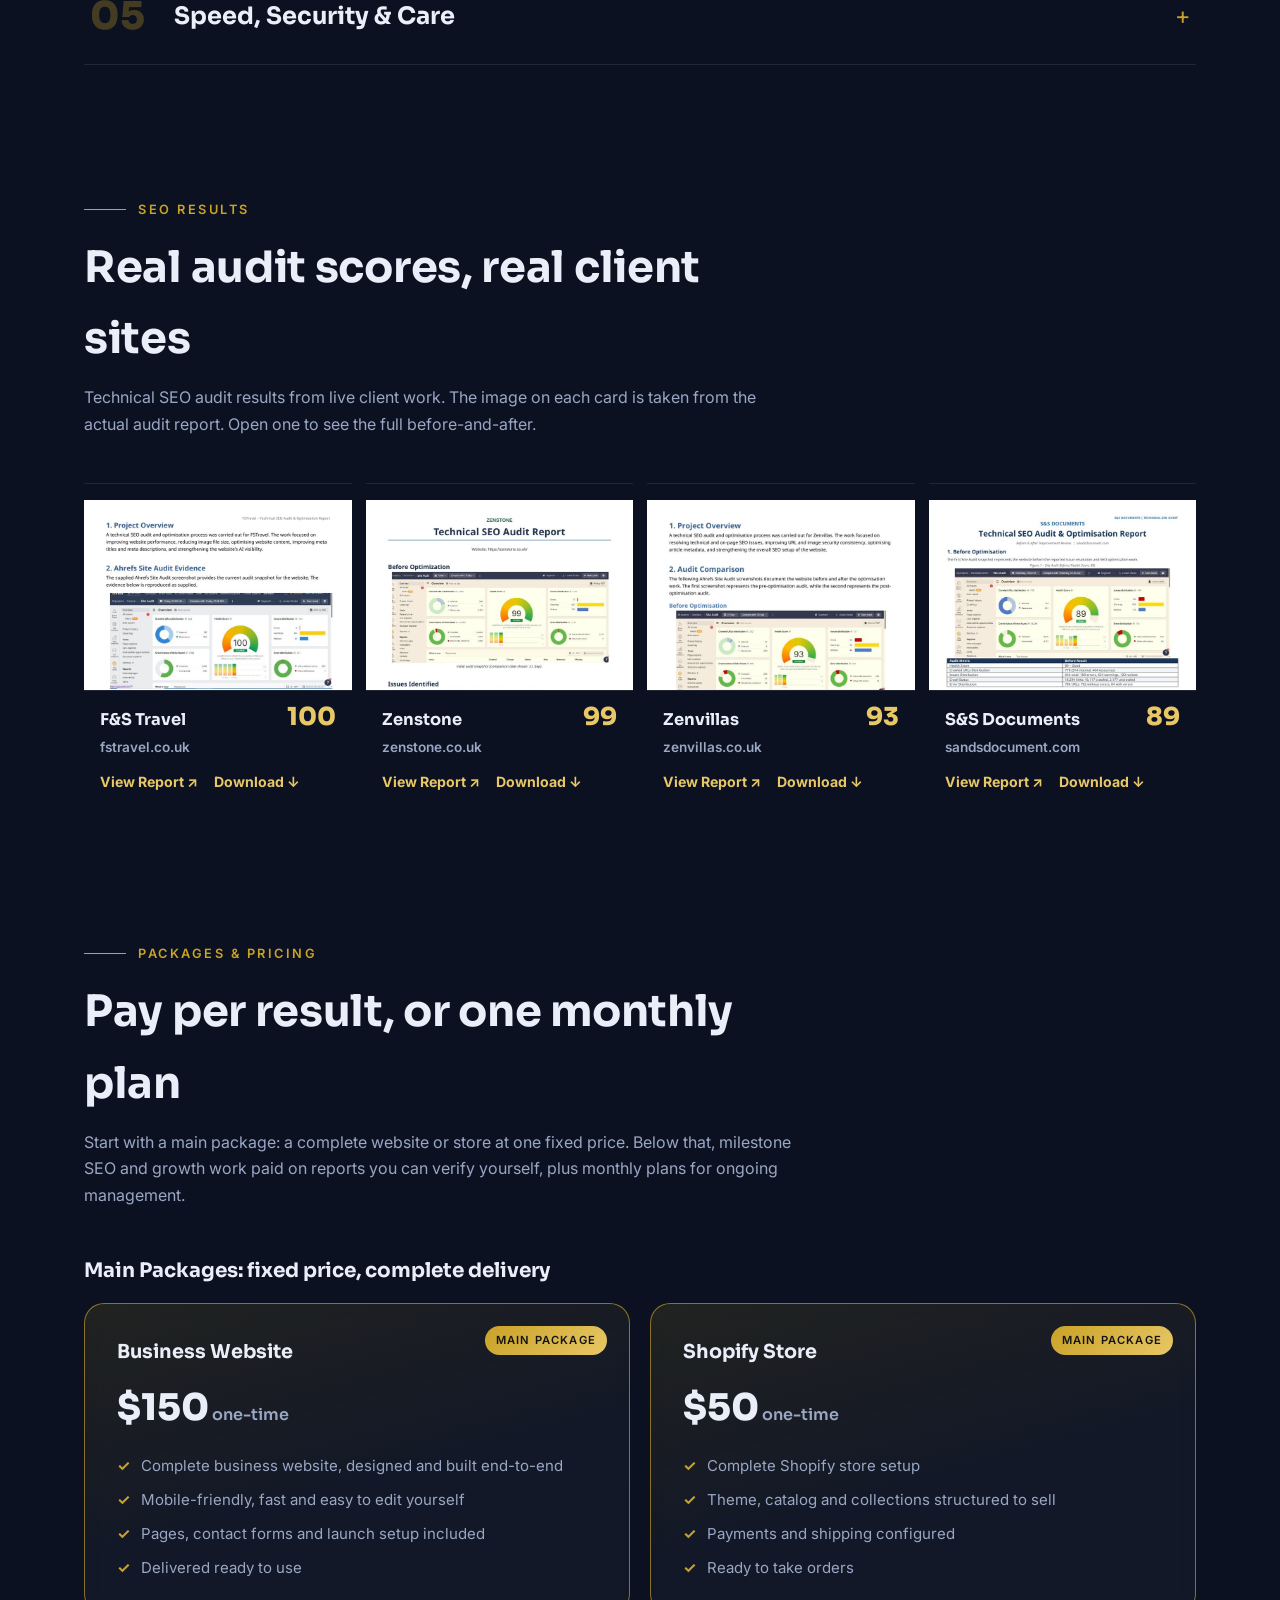
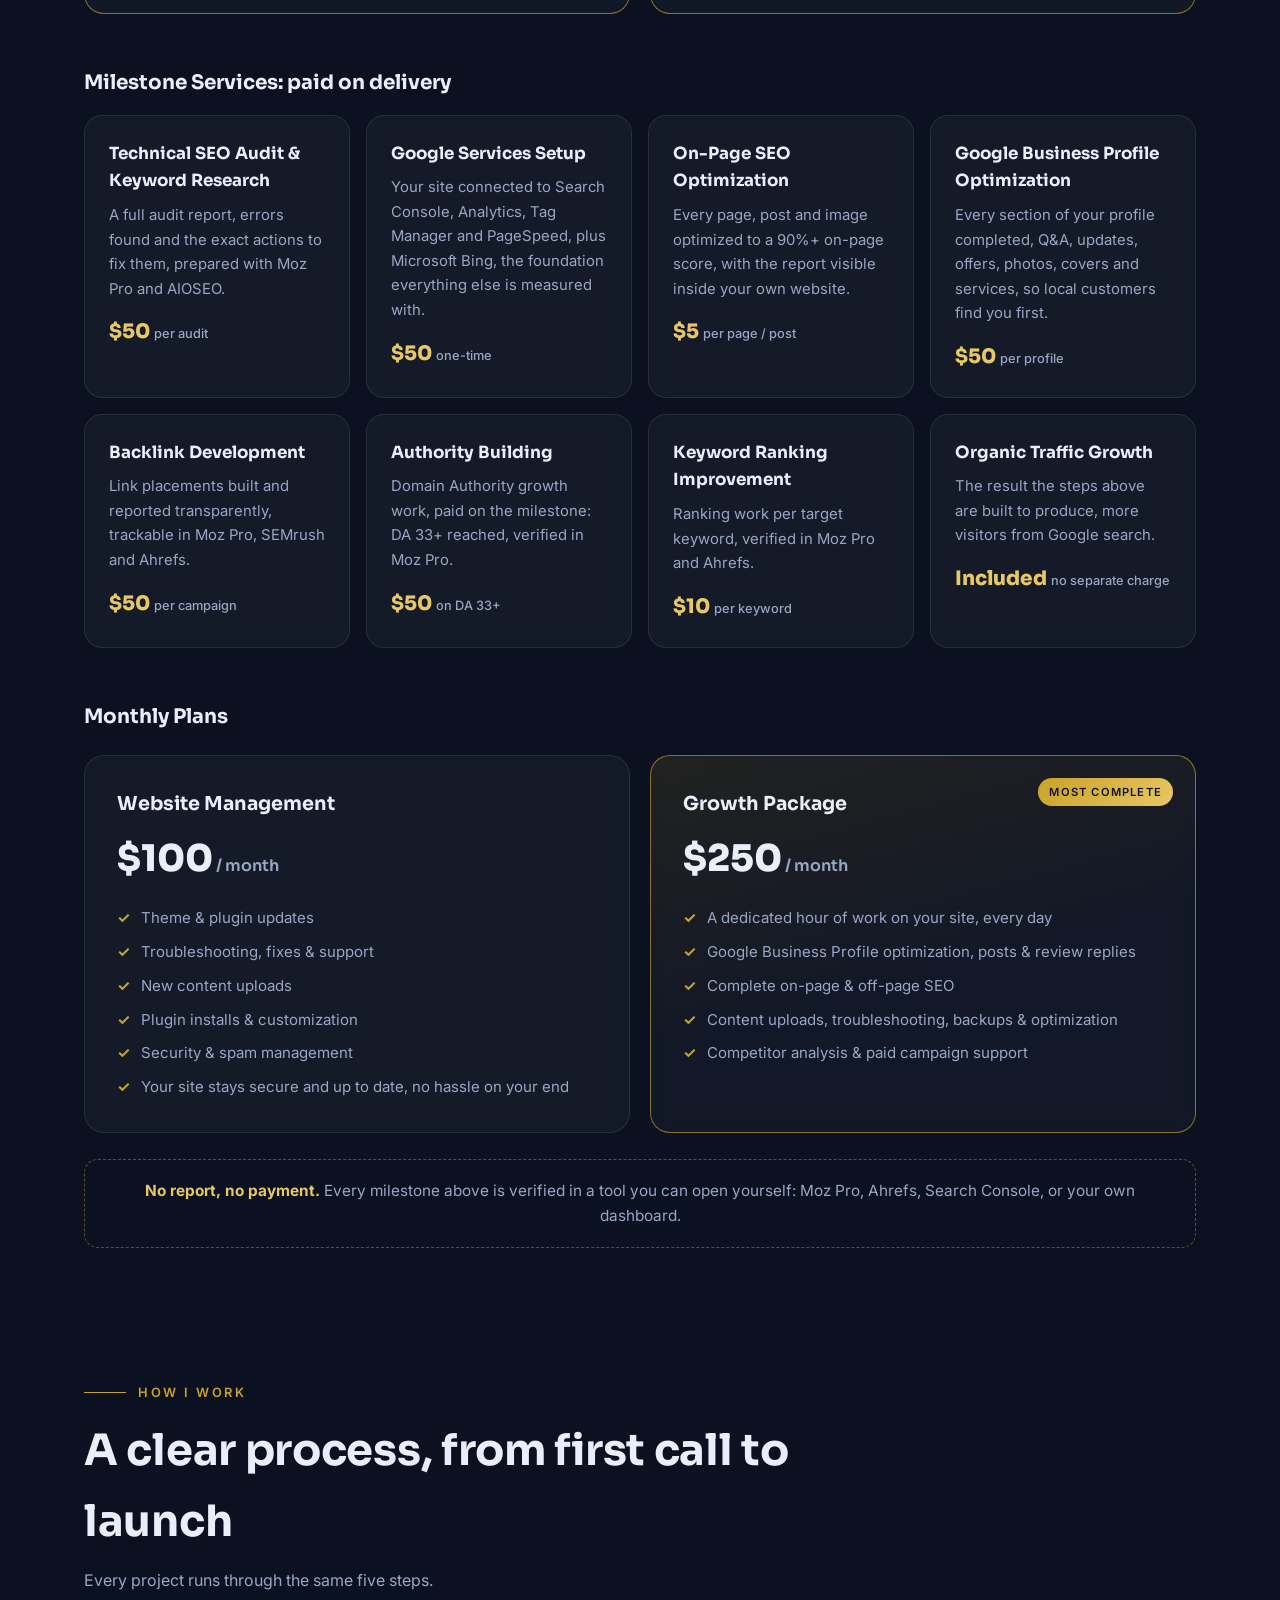
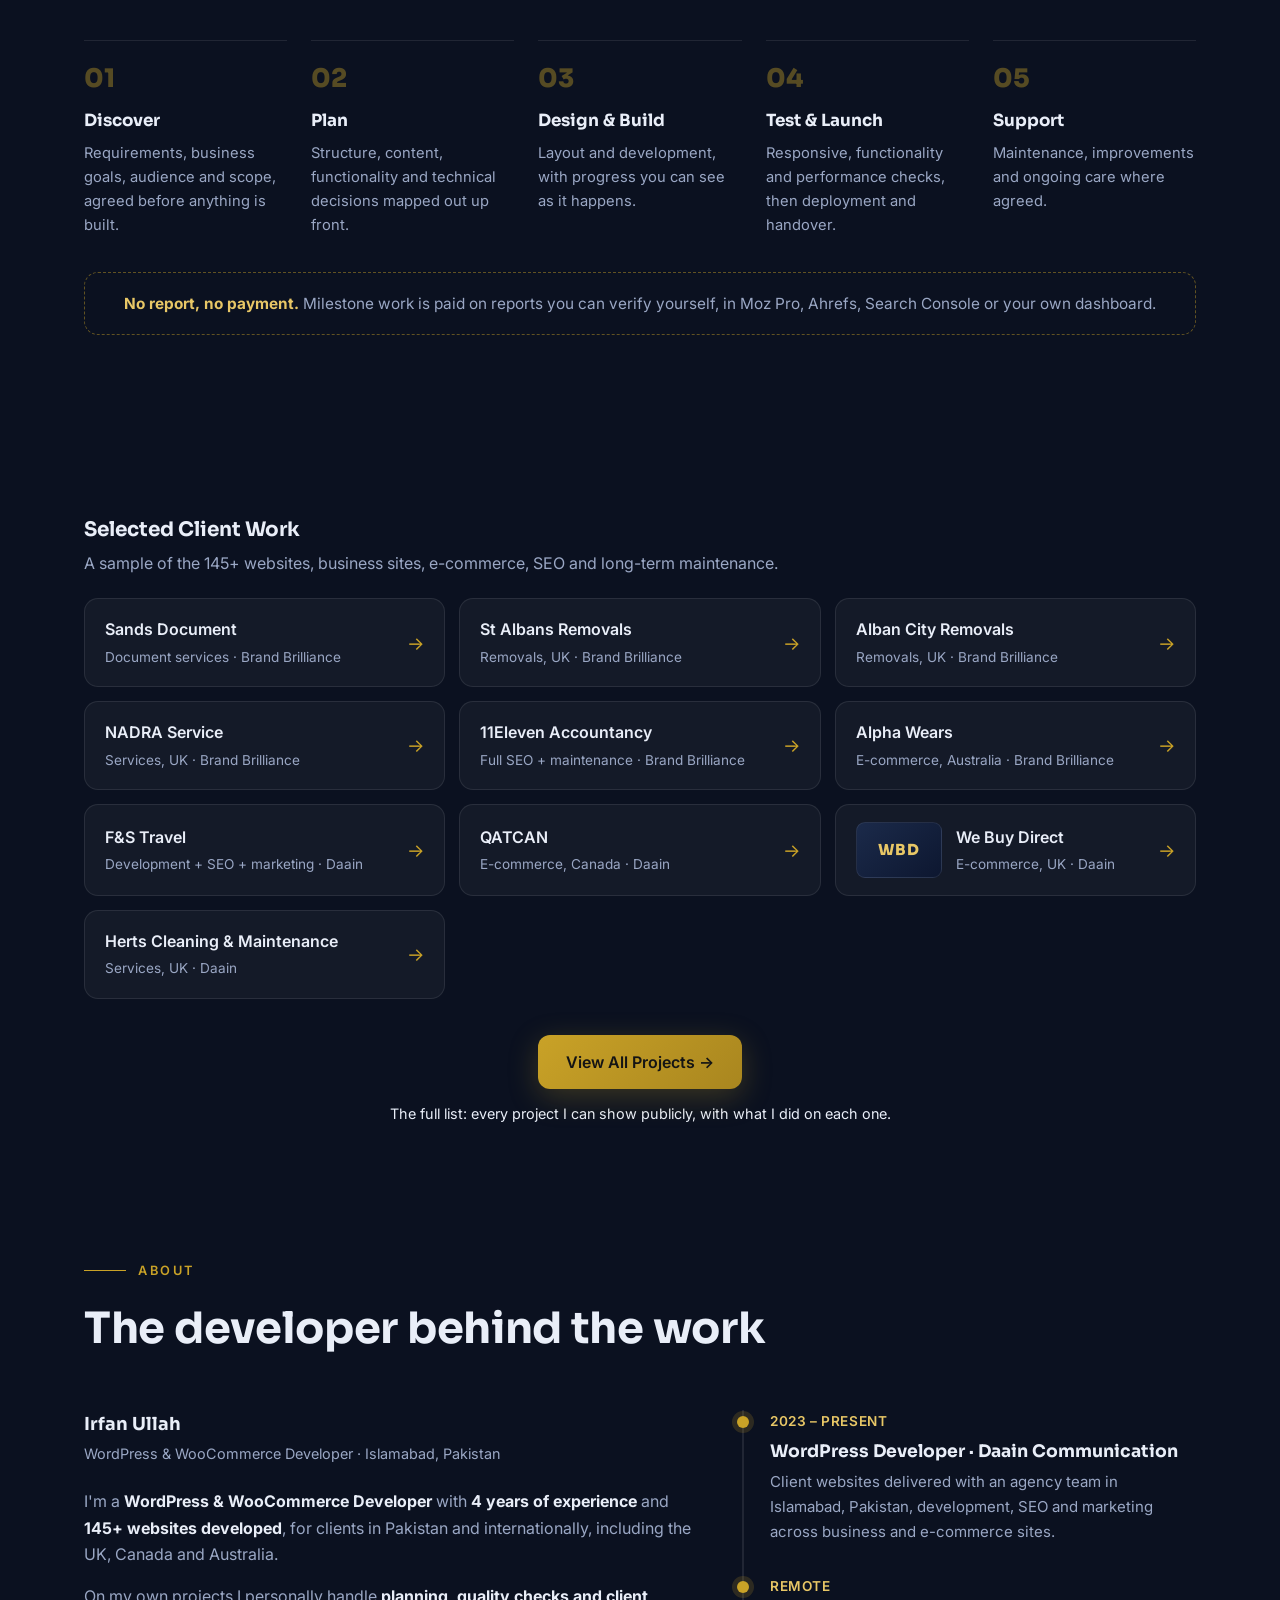
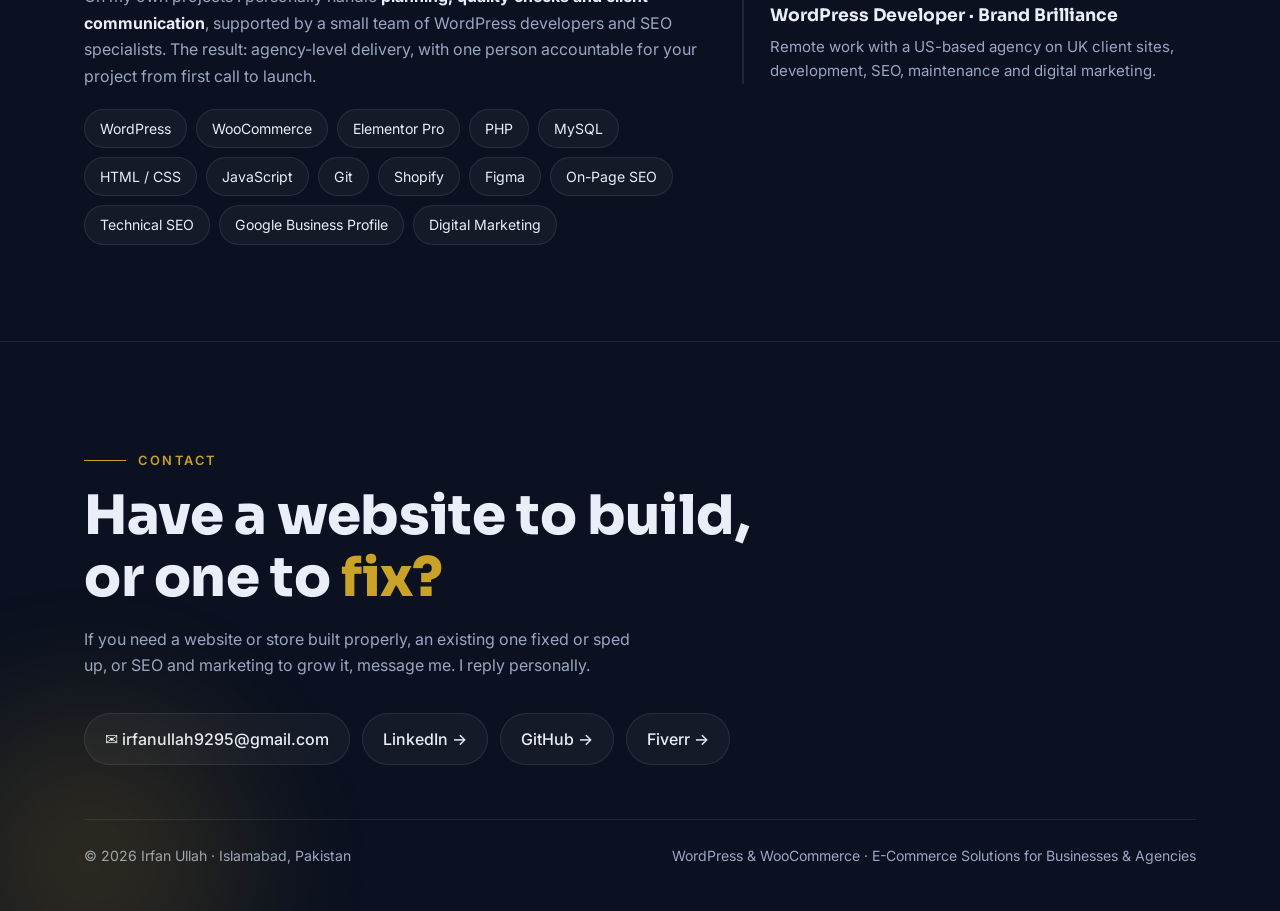
==== commit cc6b7a8a: "Remove Work nav link and give TudoCalcula graphic full margins" ====
--- a/index.html
+++ b/index.html
@@ -463,7 +463,6 @@
       <ul>
         <li><a href="#services">Services</a></li>
         <li><a href="#packages">Packages</a></li>
-        <li><a href="#work">Work</a></li>
         <li><a href="#products">Projects</a></li>
         <li><a href="#about">About</a></li>
         <li><a href="#experience">Experience</a></li>
@@ -475,7 +474,6 @@
   <div class="mnav" id="mnav">
     <a href="#services">Services</a>
     <a href="#packages">Packages</a>
-    <a href="#work">Work</a>
     <a href="#products">Projects</a>
     <a href="#about">About</a>
     <a href="#experience">Experience</a>
@@ -584,7 +582,7 @@
 <div class="split reveal-l">
         <div class="frame">
           <div class="bar"><i></i><i></i><i></i><span>tudocalcula.com</span></div>
-          <img src="tudocalcula-preview.png" alt="TudoCalcula · Brazilian calculator platform" loading="lazy" onerror="this.style.display='none'">
+          <img src="tudocalcula-preview-v3.png" alt="TudoCalcula · Brazilian calculator platform" loading="lazy" style="object-fit:contain;object-position:center;background:#f0fdfa" onerror="this.style.display='none'">
         </div>
         <div class="split-txt">
           <div class="flag2">Recent Project</div>
